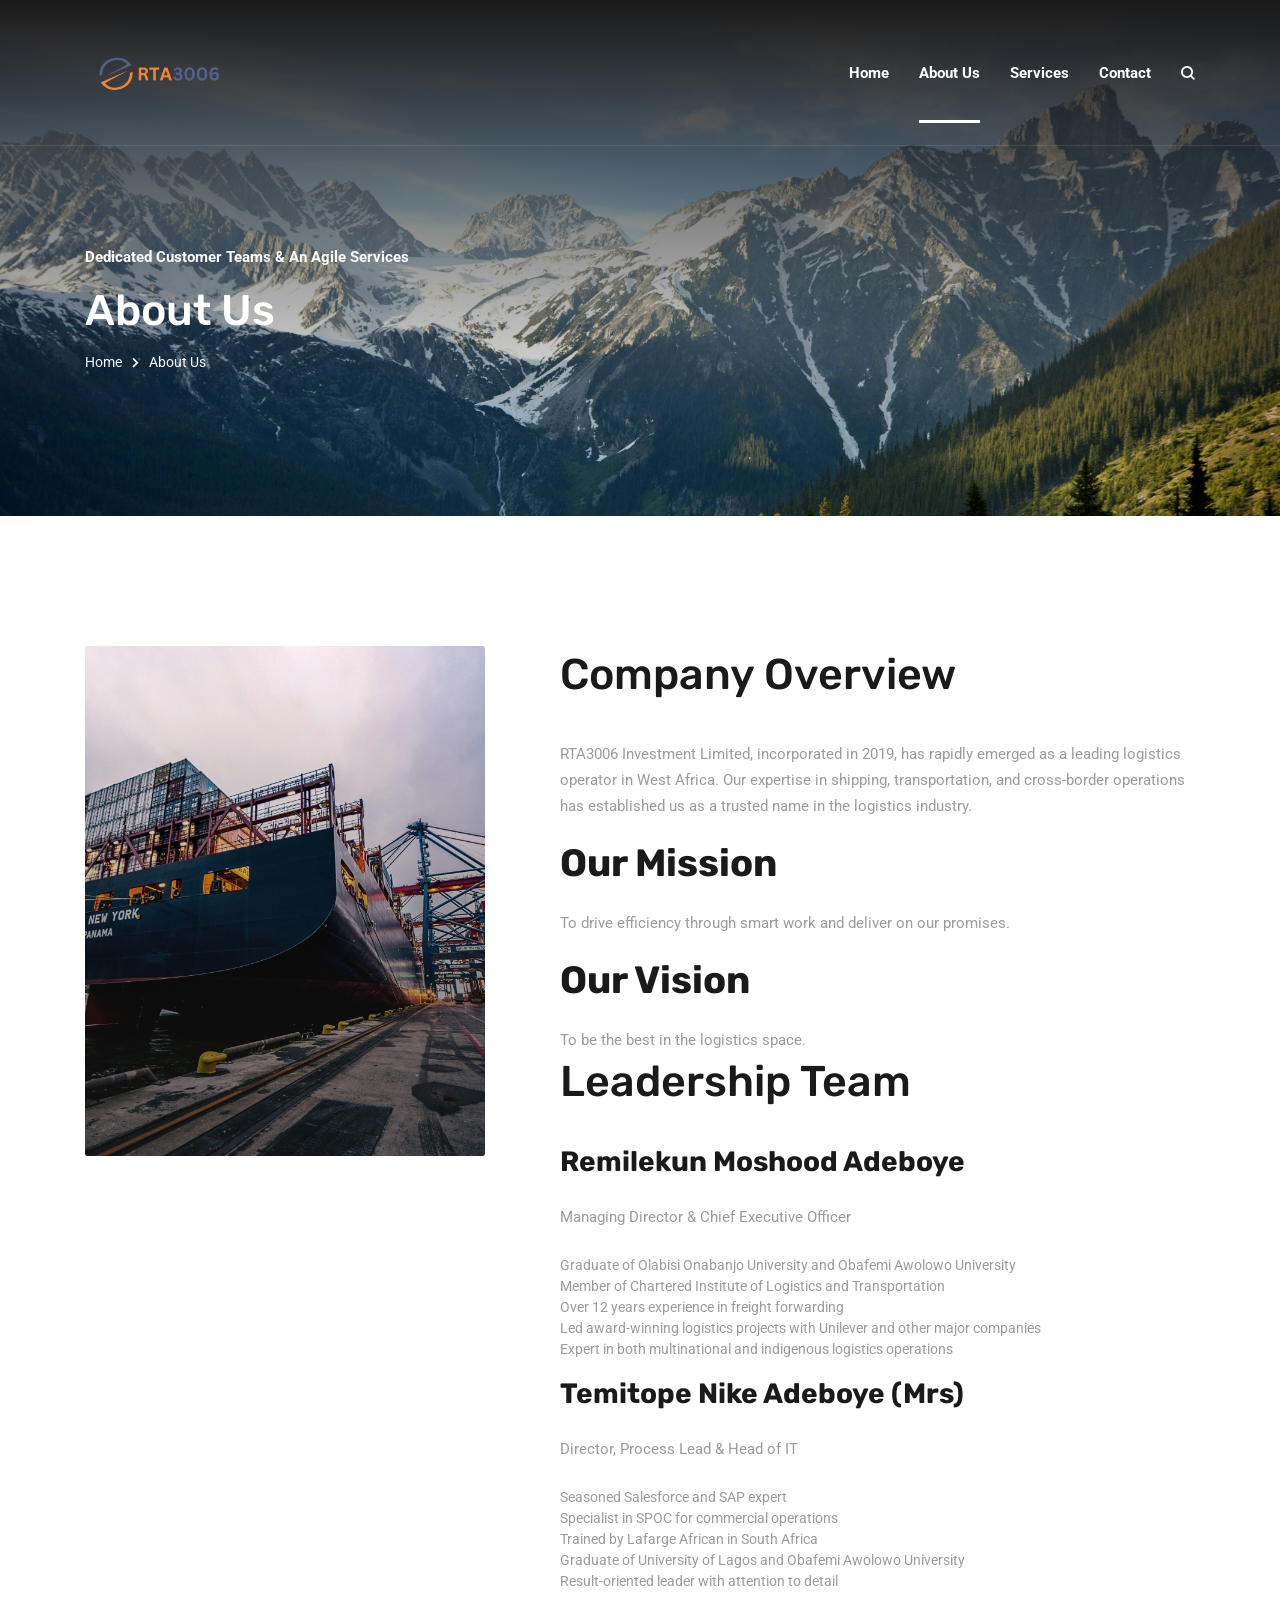
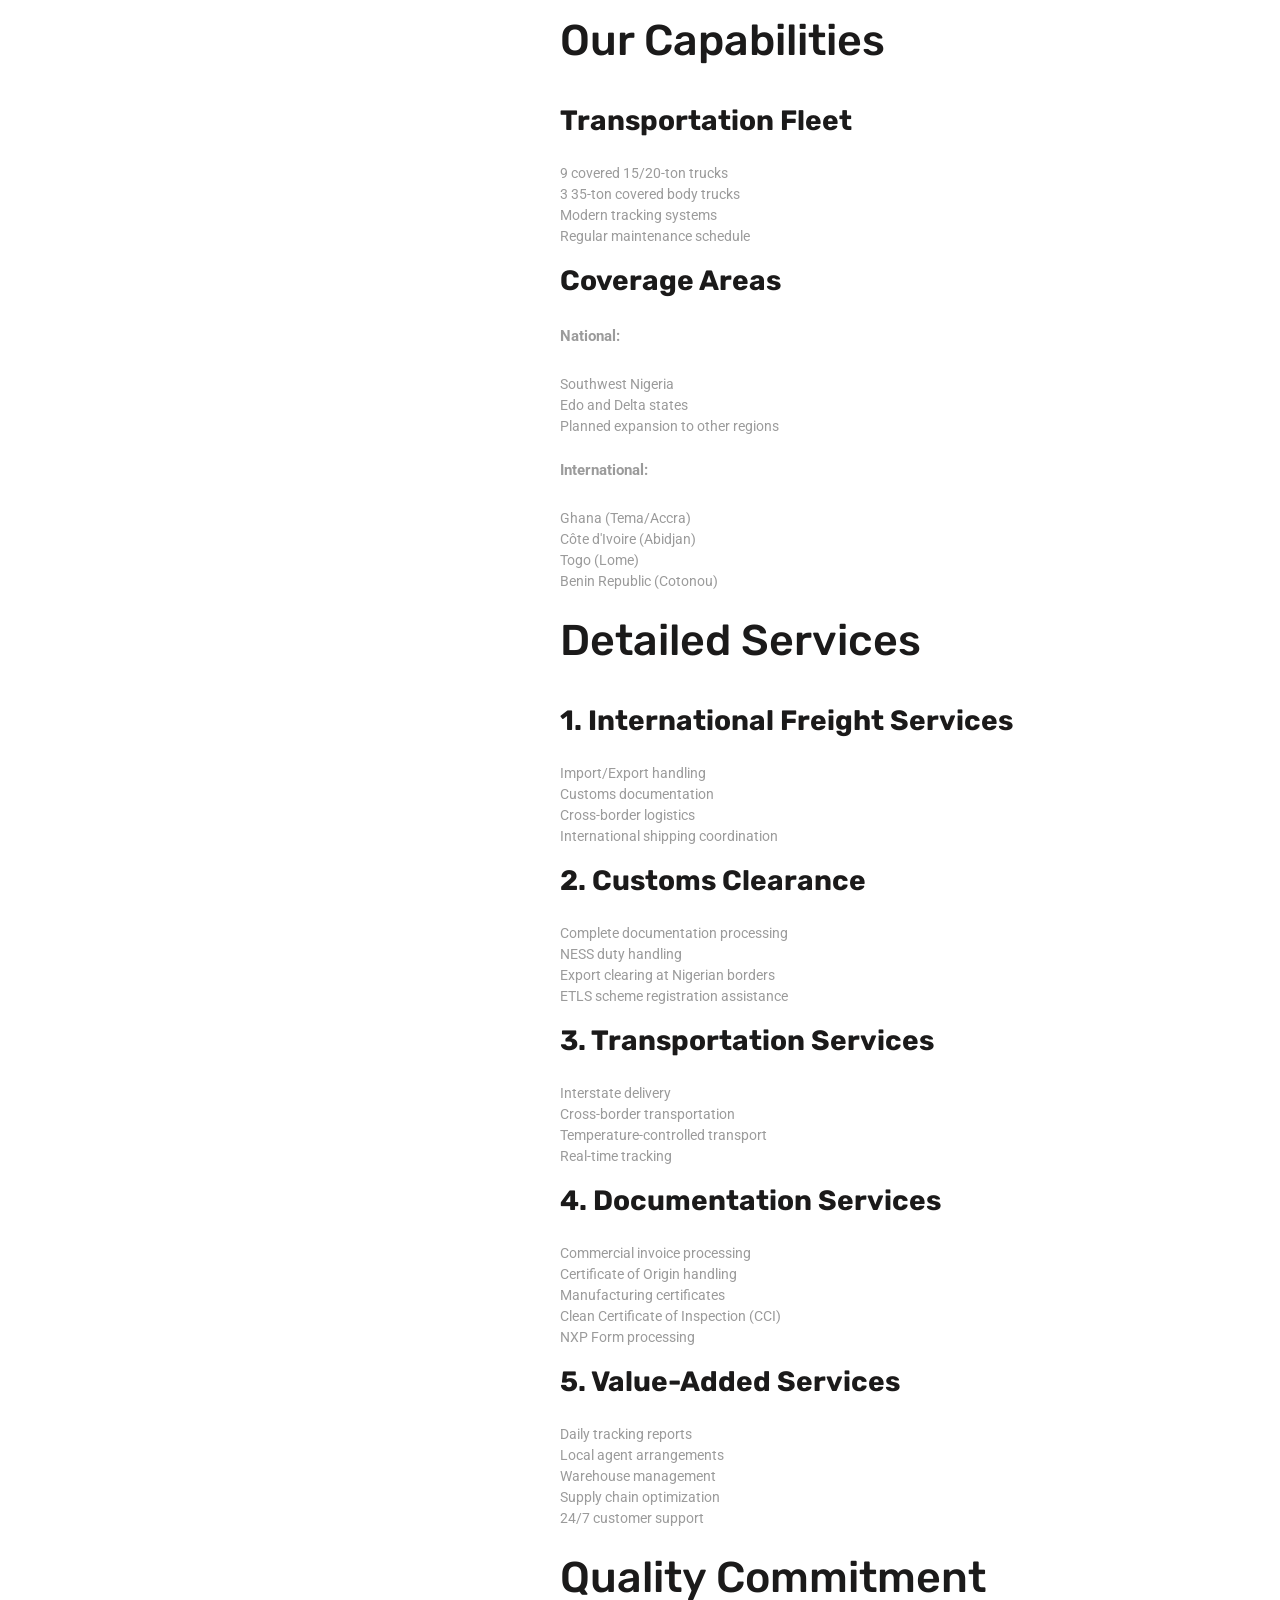
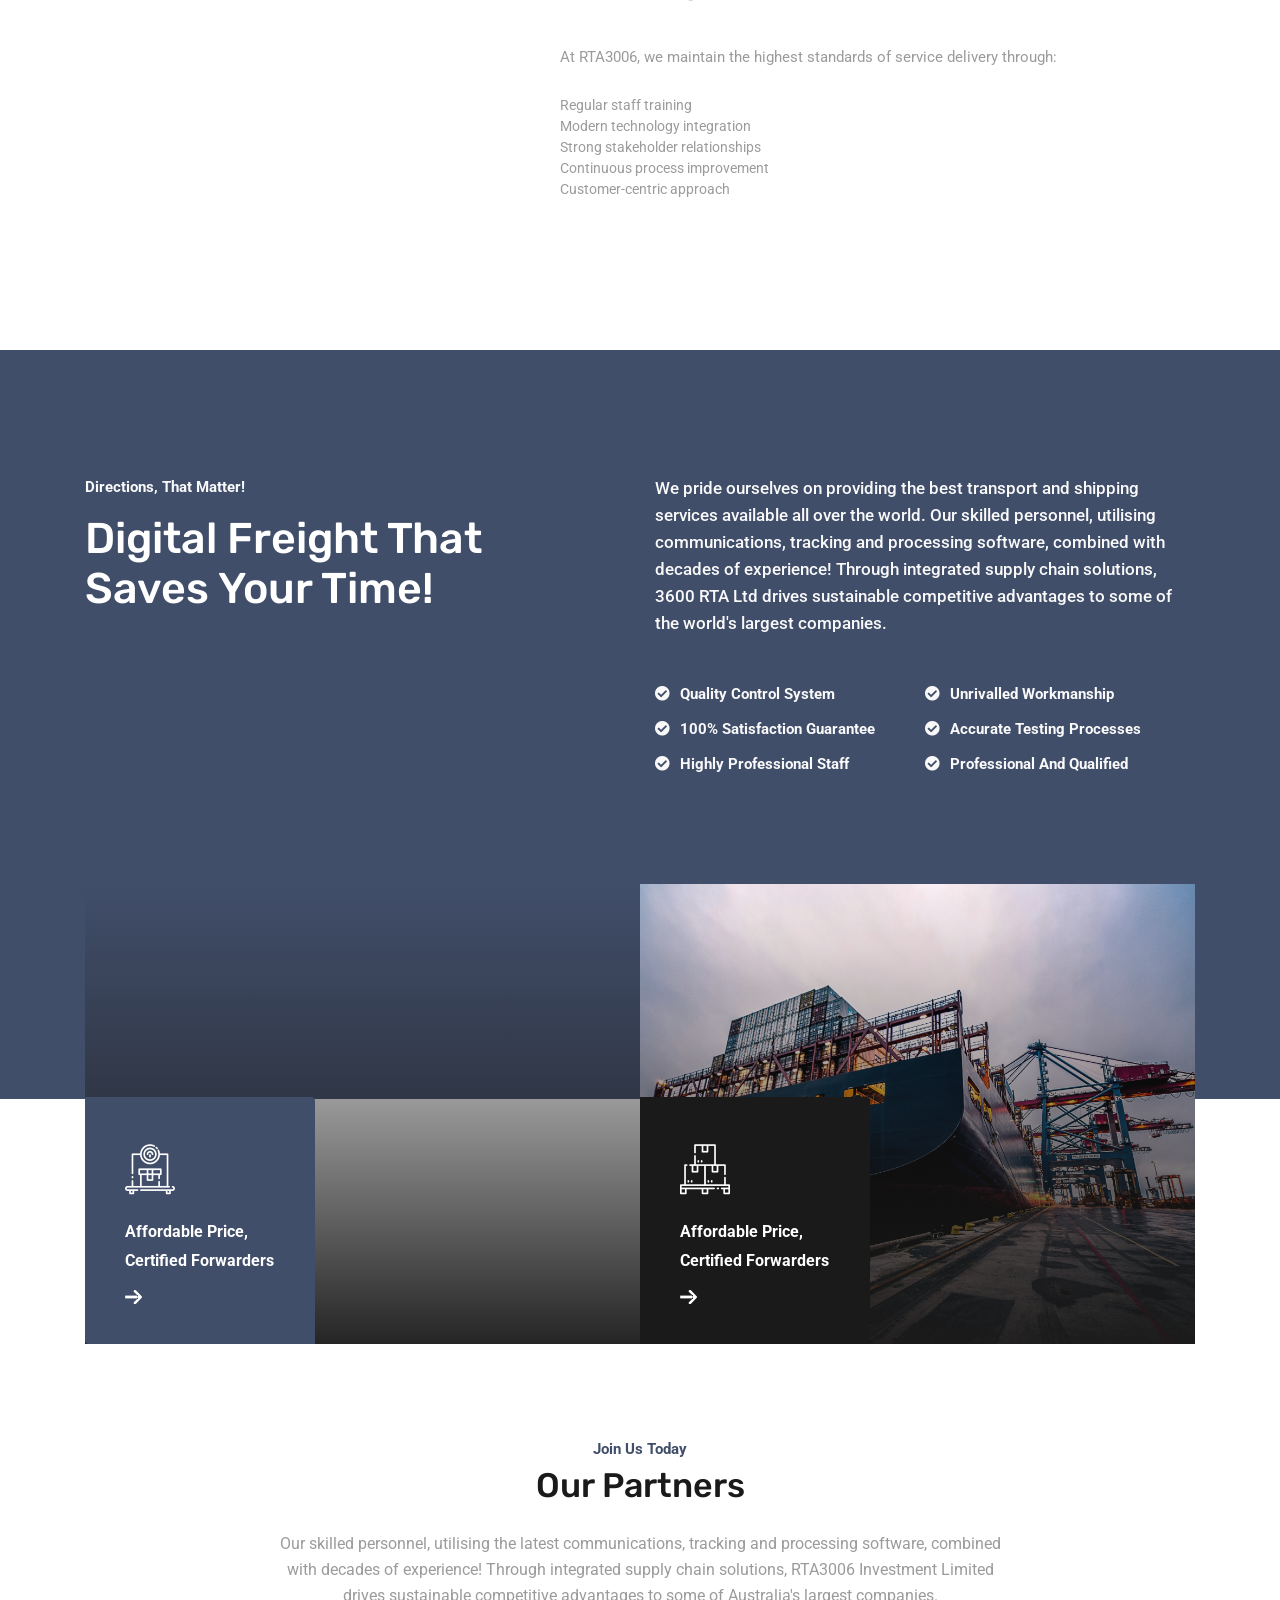
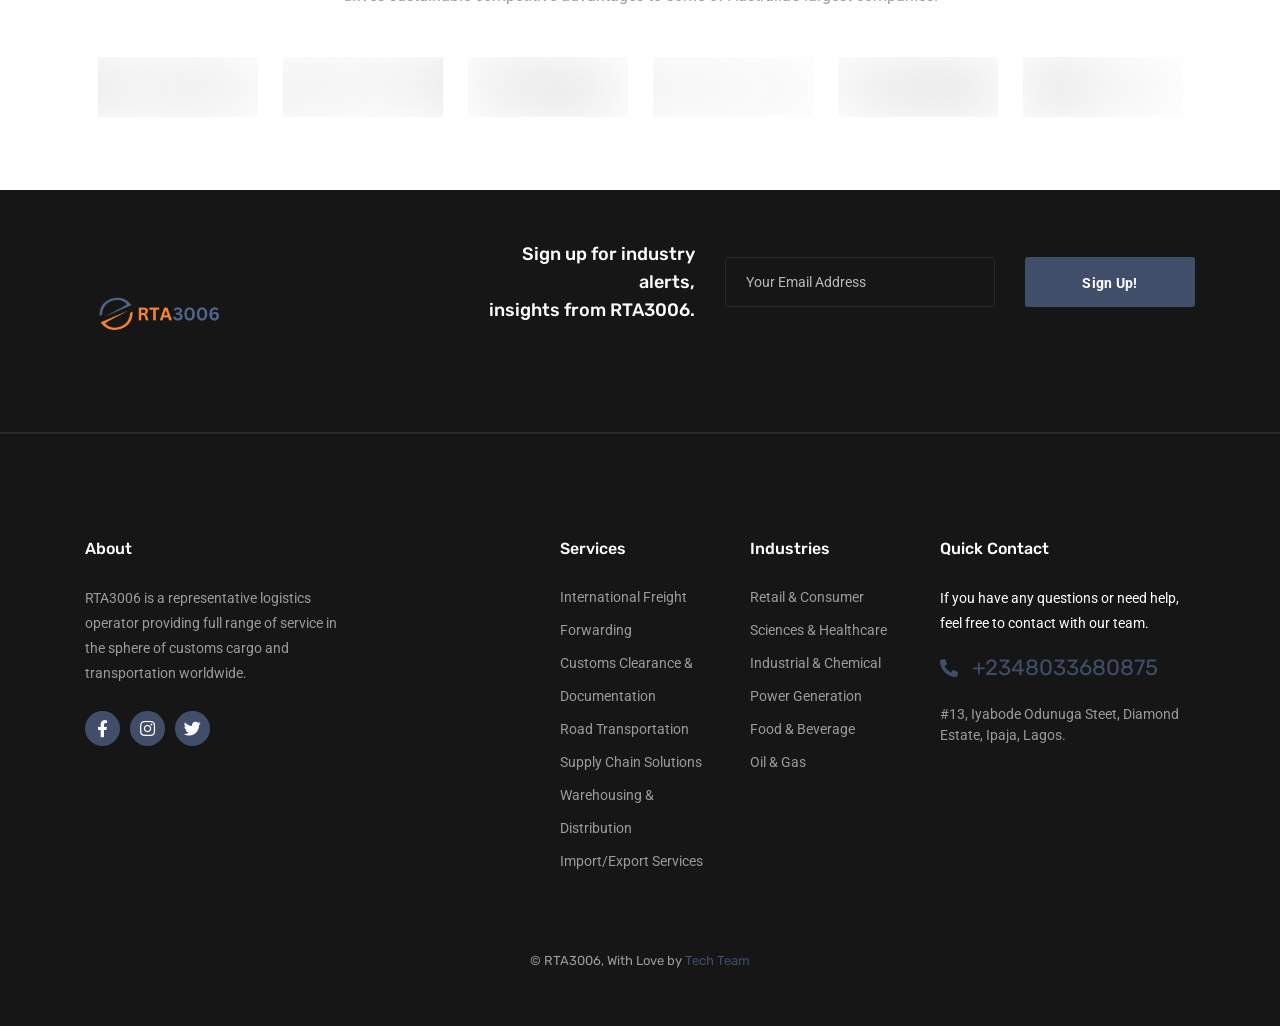
==== about.html @ c0e5654b "RTA3600" ====
<!DOCTYPE html>
<html dir="ltr" lang="en-US">
  <head>
    <meta charset="utf-8"/>
    <meta http-equiv="X-UA-Compatible" content="IE=edge"/>
    <meta name="author" content="RTA3006 Investment Limited"/>
    <meta name="viewport" content="width=device-width, initial-scale=1, maximum-scale=1"/>
    <meta name="description" content="RTA3006 Investment Limited - Leading Logistics and Transport Solutions"/>
    <title>About Us - RTA3006 Investment Limited</title>
    <link href="assets/images/logo/Ll.png" rel="icon"/>
    <!--  Fonts ==
    -->
    <link rel="preconnect" href="https://fonts.gstatic.com"/>
    <link href="https://fonts.googleapis.com/css2?family=Roboto:ital,wght@0,400;0,700;1,400;1,700&amp;family=Rubik:ital,wght@0,400;0,500;0,700;1,400;1,500;1,700&amp;display=swap" rel="stylesheet"/>
    <!--  Stylesheets==
    -->
    <link href="assets/css/vendor.min.css" rel="stylesheet"/>
    <link href="assets/css/style.css" rel="stylesheet"/>
  </head>
  <body>
    <div class="preloader">
      <div class="loader-spinner">
        <div>
          <div></div>
          <div></div>
          <div></div>
          <div></div>
          <div></div>
          <div></div>
          <div></div>
          <div></div>
        </div>
      </div>
    </div>
    <!-- Document Wrapper-->
    <div class="wrapper clearfix" id="wrapperParallax">
      <!-- Start .header-1-->
      <header class="header header-1 header-transparent" id="navbar-spy">
        <nav class="navbar navbar-expand-lg  navbar-bordered navbar-sticky" id="primary-menu">
          <div class="container"><a class="navbar-brand" href="index.html"><img class="logo logo-light" src="assets/images/logo/RTA (1).png" alt="RTA3006 Logo"/><img class="logo logo-dark" src="assets/images/logo/RTA (1).png" alt="RTA3006 Logo"/></a>
            <button class="navbar-toggler collapsed" type="button" data-toggle="collapse" data-target="#navbarContent" aria-controls="navbarContent" aria-expanded="false" aria-label="Toggle navigation"><span class="navbar-toggler-icon"></span></button>
            <!--  Collect the nav links, forms, and other content for toggling  -->
            <div class="collapse navbar-collapse" id="navbarContent">
              <ul class="navbar-nav ml-auto">
                <li class="nav-item"><a href="index.html"><span>Home</span></a></li>
                <li class="nav-item active"><a href="about.html"><span>About Us</span></a></li>
                <li class="nav-item"><a href="services.html"><span>Services</span></a></li>
                <li class="nav-item"><a href="contact.html"><span>Contact</span></a></li>
              </ul>
              <div class="module-container">
                <!--  Start Module Search  -->
                <div class="module module-search float-left">
                  <div class="module-icon search-icon"><i class="icon-search"></i><span class="title">search</span></div>
                  <div class="module-content module-fullscreen module-search-box">
                    <div class="pos-vertical-center">
                      <div class="container">
                        <div class="row">
                          <div class="col-sm-12 col-md-12 col-lg-8 offset-lg-2">
                            <form class="form-search">
                              <input class="form-control" type="text" placeholder="type words then enter"/>
                              <button></button>
                            </form>
                            <!-- End .form-search -->
                          </div>
                          <!-- End .col-lg-8 -->
                        </div>
                        <!--  End .row-->
                      </div>
                      <!--  End .container-->
                    </div><a class="module-cancel" href="javascript:void(0)"><i class="fas fa-times"></i></a>
                  </div>
                </div>
                <!--  End .module-search-->
                <!-- Start .module-contact-->
               
                <!-- Start .module-language-->
                <!-- <div class="module module-language">
                  <div class="selected"><span>en </span><i class="fas fa-chevron-down"></i></div>
                  <div class="lang-list">
                    <ul> 
                      <li> <a href="javascript:void(0)">english</a></li>
                      <li> <a href="javascript:void(0)">arabic</a></li>
                    </ul>
                  </div>
                </div>
              </div> -->
              <!-- End .module-container -->
            </div>
            <!--  End .navbar-collapse  -->
          </div>
          <!-- End .container-->
        </nav>
      </header>
      <!-- Start #page-title-->
      <section class="page-title page-title-4 bg-overlay bg-overlay-dark bg-parallax" id="page-title">
        <div class="bg-section"><img src="assets/images/cta/pexels-500photos-com-15338-93398.jpg" alt="Background"/></div>
        <div class="container">
          <div class="row">
            <div class="col-12 col-lg-6">
              <div class="title text-lg-left"> 
                <div class="title-sub-heading">
                  <p>Dedicated Customer Teams &amp; An Agile Services</p>
                </div>
                <div class="title-heading">
                  <h1>About Us</h1>
                </div>
                <div class="clearfix"></div>
                <ol class="breadcrumb justify-content-lg-start">
                  <li class="breadcrumb-item"><a href="index.html">Home</a></li>
                  <li class="breadcrumb-item active" aria-current="page">About Us</li>
                </ol>
              </div>
              <!-- End .title -->
            </div>
            <!-- End .col-lg-8 -->
          </div>
          <!-- End .row-->
        </div>
        <!-- End .container-->
      </section>
      <!-- End #page-title-->
      <!--
      ============================
      About #4 Section
      ============================
      -->
      <section class="about about-4" id="about-4">
        <div class="container">
          <div class="row">
            <div class="col-12 col-lg-5">
              <div class="about-img about-img-left">
                <div class="about-img-warp bg-overlay">
                  <div class="bg-section"><img class="img-fluid" src="assets/images/cta/pexels-albinberlin-906982.jpg" alt="about Image"/></div>
                </div>
              </div>
            </div>
            <div class="col-12 col-lg-7">
              <div class="heading heading-3">
                <h2 class="heading-title">Company Overview</h2>
              </div>
              <div class="about-block">
                <div class="row">
                  <div class="col-12 col-lg-12">
                    <div class="block-left">
                      <p>RTA3006 Investment Limited, incorporated in 2019, has rapidly emerged as a leading logistics operator in West Africa. Our expertise in shipping, transportation, and cross-border operations has established us as a trusted name in the logistics industry.</p>
                      <h3>Our Mission</h3>
                      <p>To drive efficiency through smart work and deliver on our promises.</p>
                      <h3>Our Vision</h3>
                      <p>To be the best in the logistics space.</p>
                    </div>
                  </div>
                </div>
              </div>
              <div class="heading heading-3">
                <h2 class="heading-title">Leadership Team</h2>
              </div>
              <div class="about-block">
                <div class="row">
                  <div class="col-12 col-lg-12">
                    <div class="block-left">
                      <h4>Remilekun Moshood Adeboye</h4>
                      <p>Managing Director & Chief Executive Officer</p>
                      <ul>
                        <li>Graduate of Olabisi Onabanjo University and Obafemi Awolowo University</li>
                        <li>Member of Chartered Institute of Logistics and Transportation</li>
                        <li>Over 12 years experience in freight forwarding</li>
                        <li>Led award-winning logistics projects with Unilever and other major companies</li>
                        <li>Expert in both multinational and indigenous logistics operations</li>
                      </ul>
                      <h4>Temitope Nike Adeboye (Mrs)</h4>
                      <p>Director, Process Lead & Head of IT</p>
                      <ul>
                        <li>Seasoned Salesforce and SAP expert</li>
                        <li>Specialist in SPOC for commercial operations</li>
                        <li>Trained by Lafarge African in South Africa</li>
                        <li>Graduate of University of Lagos and Obafemi Awolowo University</li>
                        <li>Result-oriented leader with attention to detail</li>
                      </ul>
                    </div>
                  </div>
                </div>
              </div>
              <div class="heading heading-3">
                <h2 class="heading-title">Our Capabilities</h2>
              </div>
              <div class="about-block">
                <div class="row">
                  <div class="col-12 col-lg-12">
                    <div class="block-left">
                      <h4>Transportation Fleet</h4>
                      <ul>
                        <li>9 covered 15/20-ton trucks</li>
                        <li>3 35-ton covered body trucks</li>
                        <li>Modern tracking systems</li>
                        <li>Regular maintenance schedule</li>
                      </ul>
                      <h4>Coverage Areas</h4>
                      <p><strong>National:</strong></p>
                      <ul>
                        <li>Southwest Nigeria</li>
                        <li>Edo and Delta states</li>
                        <li>Planned expansion to other regions</li>
                      </ul>
                      <p><strong>International:</strong></p>
                      <ul>
                        <li>Ghana (Tema/Accra)</li>
                        <li>Côte d'Ivoire (Abidjan)</li>
                        <li>Togo (Lome)</li>
                        <li>Benin Republic (Cotonou)</li>
                      </ul>
                    </div>
                  </div>
                </div>
              </div>
              <div class="heading heading-3">
                <h2 class="heading-title">Detailed Services</h2>
              </div>
              <div class="about-block">
                <div class="row">
                  <div class="col-12 col-lg-12">
                    <div class="block-left">
                      <h4>1. International Freight Services</h4>
                      <ul>
                        <li>Import/Export handling</li>
                        <li>Customs documentation</li>
                        <li>Cross-border logistics</li>
                        <li>International shipping coordination</li>
                      </ul>
                      <h4>2. Customs Clearance</h4>
                      <ul>
                        <li>Complete documentation processing</li>
                        <li>NESS duty handling</li>
                        <li>Export clearing at Nigerian borders</li>
                        <li>ETLS scheme registration assistance</li>
                      </ul>
                      <h4>3. Transportation Services</h4>
                      <ul>
                        <li>Interstate delivery</li>
                        <li>Cross-border transportation</li>
                        <li>Temperature-controlled transport</li>
                        <li>Real-time tracking</li>
                      </ul>
                      <h4>4. Documentation Services</h4>
                      <ul>
                        <li>Commercial invoice processing</li>
                        <li>Certificate of Origin handling</li>
                        <li>Manufacturing certificates</li>
                        <li>Clean Certificate of Inspection (CCI)</li>
                        <li>NXP Form processing</li>
                      </ul>
                      <h4>5. Value-Added Services</h4>
                      <ul>
                        <li>Daily tracking reports</li>
                        <li>Local agent arrangements</li>
                        <li>Warehouse management</li>
                        <li>Supply chain optimization</li>
                        <li>24/7 customer support</li>
                      </ul>
                    </div>
                  </div>
                </div>
              </div>
              <div class="heading heading-3">
                <h2 class="heading-title">Quality Commitment</h2>
              </div>
              <div class="about-block">
                <div class="row">
                  <div class="col-12 col-lg-12">
                    <div class="block-left">
                      <p>At RTA3006, we maintain the highest standards of service delivery through:</p>
                      <ul>
                        <li>Regular staff training</li>
                        <li>Modern technology integration</li>
                        <li>Strong stakeholder relationships</li>
                        <li>Continuous process improvement</li>
                        <li>Customer-centric approach</li>
                      </ul>
                    </div>
                  </div>
                </div>
              </div>
            </div>
          </div>
        </div>
      </section>
      <!--
      ============================
      CTA #3 Section
      ============================
      -->
      <section class="cta cta-3 bg-theme" id="cta-3">
        <div class="container">
          <div class="row">
            <div class="col-12 col-lg-5">
              <div class="heading heading-2 heading-light">
                <p class="heading-subtitle">Directions, That Matter!</p>
                <h2 class="heading-title">Digital Freight That Saves Your Time!</h2>
              </div>
            </div>
            <!--End .col-lg-5-->
            <div class="col-12 col-lg-6 offset-lg-1">
              <div class="prief-set">
                <p>We pride ourselves on providing the best transport and shipping services available all over the world. Our skilled personnel, utilising communications, tracking and processing software, combined with decades of experience! Through integrated supply chain solutions, 3600 RTA Ltd drives sustainable competitive advantages to some of the world's largest companies.</p>
                <ul class="advantages-list">
                  <li><i class="fas fa-check-circle"></i> Quality Control System</li>
                  <li><i class="fas fa-check-circle"></i> Unrivalled workmanship</li>
                  <li><i class="fas fa-check-circle"></i> 100% Satisfaction Guarantee</li>
                  <li><i class="fas fa-check-circle"></i> Accurate Testing Processes</li>
                  <li><i class="fas fa-check-circle"></i> Highly Professional Staff</li>
                  <li><i class="fas fa-check-circle"></i> Professional and Qualified</li>
                </ul>
              </div>
            </div>
            <!--End .col-lg-6-->
          </div>
          <!-- End .row-->
          <div class="action-panels"> 
            <div class="row no-gutters">
              <div class="col-12 col-lg-6"> 
                <div class="action-panel"> 
                  <div class="action-panel-img">
                    <div class="bg-section"><img src="https://res.cloudinary.com/dtqzcsq0i/image/upload/v1734611397/pexels-elevate-1267324_cbor5r.jpg" alt="image"/></div>
                  </div>
                  <div class="action-panel-content">
                    <div class="panel-icon"><i class="flaticon-015-scale"></i></div>
                    <div class="panel-heading"> 
                      <h3>Affordable Price, Certified Forwarders</h3>
                    </div><a href="javascript:void(0)"><i class="icon-arrow-right"></i></a>
                  </div>
                </div>
              </div>
              <div class="col-12 col-lg-6"> 
                <div class="action-panel"> 
                  <div class="action-panel-img">
                    <div class="bg-section"><img src="assets/images/cta/pexels-albinberlin-906982.jpg" alt="Image"/></div>
                  </div>
                  <div class="action-panel-content inverted">
                    <div class="panel-icon"><i class="flaticon-017-pallet"></i></div>
                    <div class="panel-heading"> 
                      <h3>Affordable Price, Certified Forwarders</h3>
                    </div><a href="javascript:void(0)"><i class="icon-arrow-right"></i></a>
                  </div>
                </div>
              </div>
            </div>
          </div>
          <!-- End .row-->
        </div>
        <!-- End .container-->
      </section>
      <!--
      ============================
      Cases & Clients #2 Section
      ============================
      -->
      <section class="cases-clients cases-clients-2 bg-parllax" id="cases-clients-2">
        
        <div class="clients clients-carousel clients-1 pt-0">
          <div class="container">
            <div class="row"> 
              <div class="col-12 col-lg-8 offset-lg-2">
                <div class="heading heading-5 text-center">
                  <p class="heading-subtitle">join us today</p>
                  <h2 class="heading-title">our partners</h2>
                  <p class="heading-desc">Our skilled personnel, utilising the latest communications, tracking and processing software, combined with decades of experience! Through integrated supply chain solutions, RTA3006 Investment Limited drives sustainable competitive advantages to some of Australia's largest companies.</p>
                </div>
              </div>
            </div>
            <div class="row">
              <div class="col-12">
                <div class="carousel owl-carousel" data-slide="6" data-slide-rs="2" data-autoplay="true" data-nav="false" data-dots="false" data-space="0" data-loop="true" data-speed="3000">
                  <div class="client"><img src="assets/images/clients/1.png" alt="client"/></div>
                  <div class="client"><img src="assets/images/clients/2.png" alt="client"/></div>
                  <div class="client"><img src="assets/images/clients/3.png" alt="client"/></div>
                  <div class="client"><img src="assets/images/clients/4.png" alt="client"/></div>
                  <div class="client"><img src="assets/images/clients/5.png" alt="client"/></div>
                  <div class="client"><img src="assets/images/clients/6.png" alt="client"/></div>
                </div>
              </div>
            </div>
            <!-- End .row-->
          </div>
          <!-- End .container-->
        </div>
      </section>
      <!--
      ============================
      CTA #5 Section
      ============================
      -->
      
      <footer class="footer footer-1">
        <div class="footer-top"> 
          <div class="container"> 
            <div class="row"> 
              <div class="col-12 col-lg-3 col-xl-4">
                <div class="footer-logo"><img class="footer-logo" src="assets/images/logo/RTA (1).png" alt="logo"/></div>
              </div>
              <div class="col-12 col-lg-9 col-xl-8">
                <div class="widget-newsletter">
                  <div class="widget-content">
                    <p>Sign up for industry alerts,<br/>insights from RTA3006.</p>
                    <form class="form-newsletter mailchimp">
                      <input class="form-control" type="email" name="email" placeholder="Your Email Address"/>
                      <input class="btn btn--primary" type="submit" value="sign up!"/>
                      <div class="subscribe-alert"></div>
                    </form>
                  </div>
                </div>
              </div>
            </div>
          </div>
        </div>
        <div class="footer-center">
          <div class="container">
            <div class="row">
              <div class="col-sm-6 col-md-6 col-lg-3 footer-widget widget-about">
                <div class="footer-widget-title">
                  <h5>about</h5>
                </div>
                <div class="widget-content">
                  <p>RTA3006 is a representative logistics operator providing full range of service in the sphere of customs cargo and transportation worldwide.</p>
                  <!-- Start .module-social-->
                  <div class="module module-social"><a class="share-facebook" href="javascript:void(0)"><i class="fab fa-facebook-f"> </i></a><a class="share-instagram" href="javascript:void(0)"><i class="fab fa-instagram"></i></a><a class="share-twitter" href="javascript:void(0)"><i class="fab fa-twitter"></i></a></div>
                  <!-- End .module-social-->
                </div>
              </div>
              <!--  End .col-lg-4 -->
              <div class="col-sm-6 col-md-6 col-lg-2 offset-lg-2 footer-widget widget-links">
                <div class="footer-widget-title">
                  <h5>services</h5>
                </div>
                <div class="widget-content">
                  <ul>
                    <li><a href="javascript:void(0)">International Freight Forwarding</a></li>
                    <li><a href="javascript:void(0)">Customs Clearance & Documentation</a></li>
                    <li><a href="javascript:void(0)">Road Transportation</a></li>
                    <li><a href="javascript:void(0)">Supply Chain Solutions</a></li>
                    <li><a href="javascript:void(0)">Warehousing & Distribution</a></li>
                    <li><a href="javascript:void(0)">Import/Export Services</a></li>
                  </ul>
                </div>
              </div>
              <!--  End .col-lg-2-->
              <div class="col-sm-6 col-md-6 col-lg-2 footer-widget widget-links">
                <div class="footer-widget-title">
                  <h5>industries</h5>
                </div>
                <div class="widget-content">
                  <ul>
                    <li><a href="javascript:void(0)">retail & consumer</a></li>
                    <li><a href="javascript:void(0)">sciences & healthcare</a></li>
                    <li><a href="javascript:void(0)">industrial & chemical</a></li>
                    <li><a href="javascript:void(0)">power generation</a></li>
                    <li><a href="javascript:void(0)">food & beverage</a></li>
                    <li><a href="javascript:void(0)">oil & gas</a></li>
                  </ul>
                </div>
              </div>
              <!--  End .col-lg-2-->
              <div class="col-sm-6 col-md-6 col-lg-3 footer-widget widget-contact">
                <div class="footer-widget-title">
                  <h5>quick contact</h5>
                </div>
                <div class="widget-content">
                  <p>If you have any questions or need help, feel free to contact with our team.</p>
                  <ul> 
                    <li class="phone"><a href="tel:+02348033680875"><i class="fas fa-phone-alt"></i> +2348033680875</a></li>
                    <li class="address"><a href="javascript:void(0)">#13, Iyabode Odunuga Steet, Diamond Estate, Ipaja, Lagos.</a></li>
                  </ul>
                </div>
              </div>
              <!--  End .col-lg-2-->
            </div>
            <div class="clearfix"></div>
          </div>
          <!--  End .container-->
        </div>
        <!--  End .footer-center-->
        <div class="footer-bottom">
          <div class="row">
            <div class="col-md-12 col-md-12 text--center footer-copyright">
              <div class="copyright"><span>&copy; RTA3006, With Love by</span><a href="RTA3006.com"> Tech Team</a></div>
            </div>
          </div>
          <!--  End .row-->
        </div>
        <!--  End .footer-bottom-->
      </footer>
      <div class="backtop" id="back-to-top"><i class="fas fa-chevron-up"></i></div>
    </div>
    <!--  Footer Scripts==
    -->
    <script src="assets/js/vendor/jquery-3.4.1.min.js"></script>
    <script src="assets/js/vendor.min.js"></script>
    <script src="assets/js/functions.js"></script>
  </body>
</html>
---- assets/css/style.css ----
/*-----------------------------------------------------------------------------------

	Theme Name: Equita
	Theme URI: http://themeforest.net/user/zytheme
	Description: Equita is a pixel perfect logistics cargo html5 tempalte  based on designed with great attention to details, flexibility and performance. It is ultra professional, smooth and sleek, with a clean modern layout.
	Author: zytheme
	Author URI: http://themeforest.net/user/zytheme
	Version: 1.0

-----------------------------------------------------------------------------------*/
/*!
// Contents
// ------------------------------------------------>

	1.  Global Styles
	2.  Typography
	3.	Color
	4.	Align
	5.	Grid
	6.	Blockquotes
	7.	Background
	8.	Breadcrumbs
	9.	Buttons
	10. Forms
	11. Icons
	12. List
	13. Tabs
	14. Accordions
	15. Pagination
	16. Alert
	17. Backtop
	18. Misc
	19. Header
	20. Menu
	21. Module
	22. Topbar
	23. Page Title
	24. Carousel
	25. Hero
	26. Blog
	27. Work
	28. Cases
	29. Sidebar
	30. About
	31. Awards
	32. Careers
	33. Topbar
	34. Page Title
	35. Carousel
	36. Heading
	37. Hero
	38. Blog
	39. Work
	40. Cases
	41. Sidebar
	42. About
	43. Awards
	44. Careers
	45. Features
	46. Team
	47. Contact
	48. Clients
	49. Testimonial
	50. Video
	51. Counters
	52. Action
	53. 404
	54. Services
	55. Footer


/*
WARNING! DO NOT EDIT THIS FILE!

To make it easy to update your theme, you should not edit the styles in this file. Instead use 
the custom.css file to add your styles. You can copy a style from this file and paste it in 
custom.css and it will override the style in this file. You have been warned! :)
*/
/*------------------------------------*\
		#RESET
\*------------------------------------*/
*,
h1,
h2,
h3,
h4,
h5,
h6,
p,
ul,
a,
dl,
dt,
dd,
ol,
ul,
li {
	list-style: none;
	margin    : 0;
	padding   : 0;
}

*,
:active,
:focus {
	outline: none !important;
}

ul,
ol {
	list-style: none;
}

textarea {
	resize: none;
}

::-moz-selection {
	text-shadow: none;
}

::selection {
	text-shadow: none;
}

::-moz-selection {
	text-shadow: none;
}

::-webkit-selection {
	text-shadow: none;
}

.form-control {
	-webkit-box-shadow: none;
	box-shadow        : none;
}

button {
	background-color  : transparent;
	-webkit-box-shadow: none;
	box-shadow        : none;
	border            : none;
	outline           : none;
	padding           : 0;
}

textarea {
	resize: none;
}

/*------------------------------------*\
		#GLOBAL STYLES
\*------------------------------------*/
body,
html {
	overflow-x: hidden;
}

body {
	background-color: #ffffff;
	font-family     : "Roboto", sans-serif;
	font-size       : 14px;
	font-weight     : 400;
	color           : #9b9b9b;
	margin          : 0;
}

.wrapper {
	background-color: #ffffff;
}

.wrapper.sidearea-active .sidearea-overlay::before {
	visibility: visible;
	opacity   : 1;
	right     : 0;
}

::-moz-selection {
	background-color: #414E6A;
	color           : #ffffff;
	text-shadow     : none;
}

::selection {
	background-color: #414E6A;
	color           : #ffffff;
	text-shadow     : none;
}

a {
	color             : #414E6A;
	-webkit-transition: all 300ms ease-in-out;
	-o-transition     : all 300ms ease-in-out;
	transition        : all 300ms ease-in-out;
}

a:hover {
	color          : #b01705;
	text-decoration: none;
}

textarea {
	resize: none;
}

.fullscreen {
	height: 100vh !important;
}

section {
	background-color: #ffffff;
	padding         : 130px 0;
	overflow        : hidden;
}

@media only screen and (max-width: 767px) {
	section {
		padding: 70px 0;
	}
}

hr {
	background-color: #eaeaea;
	border-color    : #eaeaea;
	margin          : 0;
}

/* Medium Devices, Desktops */
@media only screen and (max-width: 992px) {
	.fullscreen {
		height: auto !important;
	}
}

/*------------------------------------*\
		#TYPOGRAPHY
\*------------------------------------*/
/* Heading Text */
.h1,
.h2,
.h3,
.h4,
.h5,
.h6,
h1,
h2,
h3,
h4,
h5,
h6 {
	color      : #1b1a1a;
	font-family: "Rubik", sans-serif;
	font-weight: 700;
	margin     : 0 0 28px;
	line-height: 1;
}

.h1,
h1 {
	font-size: 52px;
}

.h2,
h2 {
	font-size: 42px;
}

.h3,
h3 {
	font-size: 38px;
}

.h4,
h4 {
	font-size: 28px;
}

.h5,
h5 {
	font-size: 24px;
}

.h6,
h6 {
	font-size: 18px;
}

p {
	font-family: "Roboto", sans-serif;
	color      : #9b9b9b;
	font-size  : 16px;
	font-weight: 400;
	line-height: 28px;
}

.lead {
	font-size  : 16px;
	line-height: 1.8;
}

/* Aligning Text */
.text--left {
	text-align: left !important;
}

.text--right {
	text-align: right !important;
}

.text--center {
	text-align: center !important;
}

.text--just {
	text-align: justify !important;
}

.align--top {
	vertical-align: top;
}

.align--bottom {
	vertical-align: bottom;
}

.align--middle {
	vertical-align: middle;
}

.align--baseline {
	vertical-align: baseline;
}

/* Weight Text */
.bold {
	font-weight: bold !important;
}

.regular {
	font-weight: normal !important;
}

.medium {
	font-weight: 500 !important;
}

.italic {
	font-style: normal;
}

.break-word {
	word-wrap: break-word;
}

.no-wrap {
	white-space: nowrap;
}

/* Text Color */
.text-white {
	color: #ffffff !important;
}

.text-gray {
	color: #f9f9f9 !important;
}

.text-black {
	color: #1b1a1a;
}

.text-theme {
	color: #414E6A !important;
}

.text--capitalize {
	text-transform: capitalize !important;
}

.text--uppercase {
	text-transform: uppercase !important;
}

.font-heading {
	font-family: "Rubik", sans-serif;
}

.font-heading {
	font-family: "Rubik", sans-serif;
}

.font-18 {
	font-size: 24px;
}

.font-16 {
	font-size: 16px;
}

.font-20 {
	font-size: 20px;
}

.font-40 {
	font-size: 40px;
}

/* Custom, iPhone Retina */
@media only screen and (min-width: 320px) and (max-width: 767px) {
	text-center-xs {
		text-align: center !important;
	}
}

/* Small Devices, Tablets */
@media only screen and (min-width: 768px) and (max-width: 991px) {
	text-center-sm {
		text-align: center !important;
	}
}

.higlighted-style1 {
	background-color: #414E6A;
	color           : #ffffff;
	padding         : 5px 0;
}

.higlighted-style2 {
	background-color: #1b1a1a;
	color           : #ffffff;
	padding         : 5px 0;
}

.higlighted-style3 {
	background-color: #f9f9f9;
	color           : #414E6A;
	padding         : 5px 0;
}

/*------------------------------------*\
		#COLORS
\*------------------------------------*/
.color-heading {
	color: #1b1a1a !important;
}

.color-theme {
	color: #414E6A !important;
}

.color-white {
	color: #ffffff !important;
}

.color-gray {
	color: #f9f9f9 !important;
}

/*------------------------------------*\
		#Align
\*------------------------------------*/
address,
blockquote,
dd,
dl,
fieldset,
form,
ol,
p,
pre,
table,
ul {
	margin-bottom: 20px;
}

/* All margin */
.m-0 {
	margin: 0 !important;
}

.m-xs {
	margin: 10px;
}

.m-sm {
	margin: 20px;
}

.m-md {
	margin: 40px;
}

.m-lg {
	margin: 80px;
}

/* top margin */
.mt-0 {
	margin-top: 0;
}

.mt-xs {
	margin-top: 10px;
}

.mt-10 {
	margin-top: 10px !important;
}

.mt-15 {
	margin-top: 15px !important;
}

.mt-20 {
	margin-top: 20px !important;
}

.mt-30 {
	margin-top: 30px !important;
}

.mt-40 {
	margin-top: 40px !important;
}

.mt-50 {
	margin-top: 50px !important;
}

.mt-60 {
	margin-top: 60px;
}

.mt-70 {
	margin-top: 70px !important;
}

.mt-80 {
	margin-top: 80px !important;
}

.mt-90 {
	margin-top: 90px !important;
}

.mt-100 {
	margin-top: 100px !important;
}

.mt-150 {
	margin-top: 150px;
}

/* bottom margin */
.mb-0 {
	margin-bottom: 0 !important;
}

.mb-15 {
	margin-bottom: 15px;
}

.mb-10 {
	margin-bottom: 10px !important;
}

.mb-20 {
	margin-bottom: 20px !important;
}

.mb-25 {
	margin-bottom: 25px !important;
}

.mb-30 {
	margin-bottom: 30px !important;
}

.mb-40 {
	margin-bottom: 40px !important;
}

.mb-45 {
	margin-bottom: 45px !important;
}

.mb-50 {
	margin-bottom: 50px !important;
}

.mb-55 {
	margin-bottom: 50px !important;
}

.mb-40 {
	margin-bottom: 40px !important;
}

.mb-60 {
	margin-bottom: 60px !important;
}

.mb-70 {
	margin-bottom: 70px !important;
}

.mb-80 {
	margin-bottom: 80px !important;
}

.mb-90 {
	margin-bottom: 90px !important;
}

.mb-100 {
	margin-bottom: 100px !important;
}

.mb-120 {
	margin-bottom: 120px !important;
}

.mb-150 {
	margin-bottom: 150px !important;
}

/* right margin */
.mr-0 {
	margin-right: 0;
}

.mr-25 {
	margin-right: 25px !important;
}

.mr-30 {
	margin-right: 30px !important;
}

.mr-50 {
	margin-right: 50px;
}

.mr-60 {
	margin-right: 60px;
}

.mr-150 {
	margin-right: 150px;
}

/* left margin */
.ml-0 {
	margin-left: 0;
}

.ml-xs {
	margin-left: 10px;
}

.ml-sm {
	margin-left: 20px;
}

.ml-md {
	margin-left: 40px;
}

.ml-lg {
	margin-left: 80px;
}

.ml-30 {
	margin-left: 30px !important;
}

.ml-50 {
	margin-left: 50px;
}

.ml-60 {
	margin-left: 60px;
}

.ml-150 {
	margin-left: 150px;
}

/* All padding */
.p-0 {
	padding: 0 !important;
}

.p-xs {
	padding: 10px;
}

.p-sm {
	padding: 20px;
}

.p-md {
	padding: 40px;
}

.p-lg {
	padding: 80px;
}

/* top padding */
.pt-0 {
	padding-top: 0 !important;
}

.pt-30 {
	padding-top: 30px !important;
}

.pt-40 {
	padding-top: 40px !important;
}

.pt-50 {
	padding-top: 50px !important;
}

.pt-60 {
	padding-top: 60px !important;
}

.pt-70 {
	padding-top: 70px !important;
}

.pt-80 {
	padding-top: 80px !important;
}

.pt-90 {
	padding-top: 90px !important;
}

.pt-100 {
	padding-top: 100px !important;
}

.pt-130 {
	padding-top: 130px !important;
}

.pt-150 {
	padding-top: 150px !important;
}

.pt-180 {
	padding-top: 180px !important;
}

/* bottom padding */
.pb-0 {
	padding-bottom: 0 !important;
}

.pb-20 {
	padding-bottom: 20px !important;
}

.pb-30 {
	padding-bottom: 30px !important;
}

.pb-40 {
	padding-bottom: 40px !important;
}

.pb-50 {
	padding-bottom: 50px !important;
}

.pb-60 {
	padding-bottom: 60px !important;
}

.pb-70 {
	padding-bottom: 70px !important;
}

.pb-80 {
	padding-bottom: 80px !important;
}

.pb-85 {
	padding-bottom: 85px !important;
}

.pb-90 {
	padding-bottom: 90px !important;
}

.pb-100 {
	padding-bottom: 100px !important;
}

.pb-130 {
	padding-bottom: 130px !important;
}

.pb-150 {
	padding-bottom: 150px !important;
}

/* right padding */
.pr-0 {
	padding-right: 0;
}

.pr-xs {
	padding-right: 10px;
}

.pr-sm {
	padding-right: 20px;
}

.pr-md {
	padding-right: 40px;
}

.pr-lg {
	padding-right: 80px;
}

.pr-15 {
	padding-right: 15px !important;
}

.pr-30 {
	padding-right: 30px !important;
}

.pr-50 {
	padding-right: 50px;
}

.pr-60 {
	padding-right: 60px;
}

.pr-100 {
	padding-right: 100px !important;
}

.pr-150 {
	padding-right: 150px;
}

/* left padding */
.pl-0 {
	padding-left: 0;
}

.pl-30 {
	padding-left: 30px;
}

.pl-50 {
	padding-left: 50px;
}

.pl-60 {
	padding-left: 60px;
}

.pl-70 {
	padding-left: 70px;
}

.pl-100 {
	padding-left: 100px !important;
}

.pl-150 {
	padding-left: 150px;
}

/* Postions */
.fixed {
	position: fixed;
}

.relative {
	position: relative;
}

.absolute {
	position: absolute;
}

.static {
	position: static;
}

/* Zindex*/
.zindex-1 {
	z-index: 1;
}

.zindex-2 {
	z-index: 2;
}

.zindex-3 {
	z-index: 3;
}

/* Borders */
.border-all {
	border: 1px solid #414E6A;
}

.border-top {
	border-top: 1px solid #414E6A;
}

.border-bottom {
	border-bottom: 1px solid #414E6A;
}

.border-right {
	border-right: 1px solid #414E6A;
}

.border-left {
	border-left: 1px solid #414E6A;
}

/* Display */
.inline {
	display: inline;
}

.block {
	display: block;
}

.inline-block {
	display: inline-block;
}

.hide {
	display: none;
}

.flex {
	display: -webkit-box;
	display: -ms-flexbox;
	display: flex;
}

@media only screen and (max-width: 767px) {
	.text-center-xs {
		text-align: center !important;
	}

	.pull-none-xs {
		float     : none !important;
		text-align: center !important;
	}

	.mb-15-xs {
		margin-bottom: 15px;
	}

	.mb-30-xs {
		margin-bottom: 30px !important;
	}

	.mb-40-xs {
		margin-bottom: 40px !important;
	}

	.mb-50-xs {
		margin-bottom: 50px;
	}

	.mb-60-xs {
		margin-bottom: 60px !important;
	}

	.p-none-xs {
		padding-right: 0;
		padding-left : 0;
	}
}

@media only screen and (min-width: 768px) and (max-width: 991px) {
	.text-center-sm {
		text-align: center !important;
	}

	.mb-0-sm {
		margin-bottom: 0;
	}

	.mb-15-sm {
		margin-bottom: 15px;
	}

	.mb-30-sm {
		margin-bottom: 30px !important;
	}

	.mb-40-sm {
		margin-bottom: 40px;
	}

	.mb-50-sm {
		margin-bottom: 50px;
	}

	.mb-60-sm {
		margin-bottom: 60px;
	}

	.pb-15-sm {
		padding-bottom: 15px;
	}

	.pb-30-sm {
		padding-bottom: 30px;
	}

	.pb-50-sm {
		padding-bottom: 50px;
	}

	.pb-60-sm {
		padding-bottom: 60px;
	}

	.p-none-sm {
		padding-right: 0;
		padding-left : 0;
	}

	.pull-none-sm {
		float     : none !important;
		text-align: center !important;
	}
}

.border-b {
	border-bottom: 1px solid #f9f9f9;
}

.mt--80 {
	margin-top: -80px;
}

.p-0 {
	padding: 0;
}

.pt-200 {
	padding-top: 200px;
}

.pt-10 {
	padding-top: 10px;
}

.pt-20 {
	padding-top: 20px;
}

.pt-25 {
	padding-top: 25px !important;
}

.pt-55 {
	padding-top: 55px;
}

.pt-90 {
	padding-top: 90px;
}

.pt-120 {
	padding-top: 120px;
}

.pt-130 {
	padding-top: 130px;
}

.pt-145 {
	padding-top: 145px;
}

.pt-180 {
	padding-top: 180px;
}

.pt-210 {
	padding-top: 210px;
}

.pt-225 {
	padding-top: 225px;
}

.pt-240 {
	padding-top: 240px;
}

.pt-250 {
	padding-top: 250px;
}

.pt-260 {
	padding-top: 260px;
}

.pt-265 {
	padding-top: 265px;
}

.pt-300 {
	padding-top: 300px;
}

.pt-355 {
	padding-top: 355px;
}

.pt-370 {
	padding-top: 370px;
}

.pt-380 {
	padding-top: 380px;
}

.pb-20 {
	padding-bottom: 20px;
}

.pb-30 {
	padding-bottom: 30px;
}

.pb-35 {
	padding-bottom: 35px;
}

.pb-70 {
	padding-bottom: 70px;
}

.pb-80 {
	padding-bottom: 80px;
}

.pb-115 {
	padding-bottom: 115px;
}

.pb-120 {
	padding-bottom: 120px;
}

.pb-130 {
	padding-bottom: 130px;
}

.pb-170 {
	padding-bottom: 170px;
}

.pb-190 {
	padding-bottom: 190px;
}

.pb-200 {
	padding-bottom: 200px;
}

.mt-45 {
	margin-top: 45px;
}

.mt-35 {
	margin-top: 35px !important;
}

.mb-32 {
	margin-bottom: 32px !important;
}

.mb-35 {
	margin-bottom: 35px !important;
}

.mt--7 {
	margin-top: -7px;
}

.overflow-visible {
	overflow: visible;
}

.mr-10 {
	margin-right: 10px;
}

.mr-20 {
	margin-right: 20px !important;
}

.ml-20 {
	margin-left: 20px !important;
}

/*------------------------------------*\
		#Grid
\*------------------------------------*/
.row-no-padding [class*="col-"] {
	padding-left : 0 !important;
	padding-right: 0 !important;
}

.col-lg-5ths,
.col-md-5ths,
.col-sm-5ths,
.col-xs-5ths {
	position     : relative;
	min-height   : 1px;
	padding-right: 15px;
	padding-left : 15px;
}

.col-xs-5ths {
	width: 20%;
	float: left;
}

@media (min-width: 768px) {
	.col-sm-5ths {
		width: 20%;
		float: left;
	}
}

@media (min-width: 992px) {
	.col-md-5ths {
		width: 20%;
		float: left;
	}
}

@media (min-width: 1200px) {
	.col-lg-5ths {
		width: 20%;
		float: left;
	}
}

.col-content {
	padding: 120px 100px 110px 120px;
}

/* Custom, iPhone Retina */
@media only screen and (min-width: 320px) and (max-width: 767px) {
	.col-content {
		padding: 125px 18px 0 !important;
	}
}

/* Postion Helpers */
.pos-fixed {
	position: fixed;
}

.pos-relative {
	position: relative;
}

.pos-absolute {
	position: absolute;
}

.pos-static {
	position: static;
}

.pos-top {
	top: 0;
}

.pos-bottom {
	bottom: 0;
}

.pos-right {
	right: 0;
}

.pos-left {
	left: 0;
}

.pos-vertical-center {
	position         : relative;
	top              : 50%;
	-webkit-transform: translateY(-50%);
	-ms-transform    : translateY(-50%);
	transform        : translateY(-50%);
}

.height-700 {
	height: 700px !important;
}

.height-500 {
	height: 500px !important;
}

.height-800 {
	height: 800px !important;
}

@media only screen and (min-width: 992px) {

	.hidden-lg,
	.hidden-md {
		display: none;
	}
}

@media only screen and (min-width: 768px) {
	.col-lg-5ths {
		-ms-flex        : 0 0 20%;
		-webkit-box-flex: 0;
		flex            : 0 0 20%;
		max-width       : 20%;
	}
}

/*------------------------------------*\
		#Blockquotes
\*------------------------------------*/
.blockquote,
blockquote {
	font-size  : 20px;
	font-family: "Rubik", sans-serif;
	color      : #9b9b9b;
	font-style : normal;
	line-height: 28px;
	font-weight: 500;
	padding    : 30px 0 30px 30px;
	position   : relative;
	border-left: 6px solid #1b1a1a;
}

.blockquote .quote-author,
blockquote .quote-author {
	font-family: "Rubik", sans-serif;
	display    : block;
	font-size  : 13px;
	font-style : normal;
	font-weight: 600;
	line-height: 1;
	color      : #1b1a1a;
	margin-top : 18px;
}

.blockquote .author,
blockquote .author {
	font-family: "Roboto", sans-serif;
	display    : block;
	font-size  : 18px;
	font-style : italic;
	font-weight: 600;
	line-height: 1;
	color      : #1b1a1a;
	margin-top : 18px;
}

.blockquote-1 {
	border-left: 6px solid #1b1a1a;
}

.blockquote-2 {
	position   : relative;
	border-left: none;
}

.blockquote-2::before,
.blockquote-2::after {
	font-family: "Font Awesome 5 Free";
	font-size  : 16px;
	position   : absolute;
	color      : #414E6A;
	line-height: 1.8;
	font-weight: 600;
}

.blockquote-2::before {
	content: "\f10d";
	top    : 0;
	left   : 0;
}

.blockquote-2::after {
	content: "\f10e";
	right  : 0;
	bottom : 0;
}

.blockquote-3 {
	background-color: #1b1a1a;
}

.blockquote-3 .author {
	color: #9b9b9b;
}

/*------------------------------------*\
		#BACKGROUNDS
\*------------------------------------*/
.bg-theme {
	background-color: #414E6A !important;
}

.bg-gray {
	background-color: #f9f9f9 !important;
}

.bg-dark-gray {
	background-color: #3a3a3a;
}

.bg-dark {
	background-color: #222222 !important;
}

.bg-blue {
	background-color: #165153 !important;
}

.bg-secondary {
	background-color: #282828;
}

/* Background Image */
.bg-section {
	position           : relative;
	overflow           : hidden;
	z-index            : 1;
	background-size    : cover;
	background-repeat  : no-repeat;
	background-position: center center;
	width              : 100%;
	height             : 100%;
}

.bg-parallax {
	background-attachment: fixed;
}

.bg-overlay:before {
	content : "";
	display : inline-block;
	height  : 100%;
	left    : 0;
	position: absolute;
	top     : 0;
	width   : 100%;
	z-index : -1;
}

.bg-overlay-2:before {
	content : "";
	display : inline-block;
	height  : 100%;
	left    : 0;
	position: absolute;
	top     : 0;
	width   : 100%;
	z-index : 0;
}

.bg-overlay-light:before {
	background-color: #ffffff;
	opacity         : 0.8;
}

.bg-overlay-dark:before {
	background-image: -webkit-gradient(linear, left top, left bottom, from(#1B1A1A), color-stop(90%, rgba(27, 26, 26, 0)));
	background-image: -o-linear-gradient(top, #1B1A1A 0%, rgba(27, 26, 26, 0) 90%);
	background-image: linear-gradient(180deg, #1B1A1A 0%, rgba(27, 26, 26, 0) 90%);
}

.bg-overlay-dark2:before {
	background-color: #1B1A1A5e;
}

.bg-overlay-theme:before {
	background-color: #414E6A;
	opacity         : 0.9;
}

.bg-overlay-theme2:before {
	background-color: #414E6A;
	opacity         : 0.96;
}

/* Background Video */
.bg-video {
	position: relative;
}

.bg-video iframe {
	position         : absolute;
	top              : 0;
	left             : 0;
	right            : 0;
	-o-object-fit    : cover;
	object-fit       : cover;
	width            : 100%;
	height           : 100%;
	-webkit-transform: rotateZ(0);
	-ms-transform    : rotate(0);
	transform        : rotateZ(0);
}

.bg-video h2 {
	text-transform   : capitalize;
	position         : absolute;
	top              : 50%;
	left             : 50%;
	-webkit-transform: translate(-50%);
	-ms-transform    : translate(-50%);
	transform        : translate(-50%);
	z-index          : 5;
}

.no-shadow {
	-webkit-box-shadow: none !important;
	box-shadow        : none !important;
}

.bg-animate {
	background-size    : cover;
	background-position: 0px 0px;
	background-repeat  : repeat-x;
	-webkit-animation  : animatedBackground 30s linear infinite;
	animation          : animatedBackground 30s linear infinite;
}

@-webkit-keyframes animatedBackground {
	from {
		background-position: 0 0;
	}

	to {
		background-position: 100% 0;
	}
}

@keyframes animatedBackground {
	from {
		background-position: 0 0;
	}

	to {
		background-position: 100% 0;
	}
}

/* Elements Background */
.el-bg {
	height           : 550px;
	display          : -webkit-box;
	display          : -ms-flexbox;
	display          : flex;
	-webkit-box-pack : center;
	-ms-flex-pack    : center;
	justify-content  : center;
	-webkit-box-align: center;
	-ms-flex-align   : center;
	align-items      : center;
}

.el-bg h2 {
	color: #ffffff;
}

/*------------------------------------*\
		#BREADCRUMB
\*------------------------------------*/
/* Breadcrumb Style 1 */
.breadcrumb {
	background-color: transparent;
	margin-bottom   : 0;
	padding         : 0;
	border-radius   : 0;
	color           : #e5e4e4;
	font-size       : 14px;
	font-weight     : 400;
	line-height     : 1;
	text-transform  : capitalize;
	display         : block;
}

.breadcrumb>li {
	display: inline-block;
}

.breadcrumb>li+li:before {
	font-family: "Font Awesome 5 Free";
	font-weight: 700;
	padding    : 0 10px;
	color      : #f9f9f9;
	content    : "\f054";
}

.breadcrumb>li a {
	color: #f9f9f9;
}

.breadcrumb>li a:hover {
	color: #414E6A;
}

.breadcrumb>.active {
	color: #414E6A;
}

/*------------------------------------*\
		#BUTTONS
\*------------------------------------*/
.btn {
	font-family       : "Roboto", sans-serif;
	position          : relative;
	z-index           : 2;
	font-size         : 14px;
	font-weight       : 700;
	text-transform    : capitalize;
	text-align        : center;
	border-radius     : 0;
	padding           : 0;
	line-height       : 48px;
	width             : 170px;
	height            : 50px;
	letter-spacing    : 0.26px;
	-webkit-transition: all 0.3s ease-in-out;
	-o-transition     : all 0.3s ease-in-out;
	transition        : all 0.3s ease-in-out;
	border-radius     : 2px;
	border-width      : 2px;
}

.btn.no-shadow {
	-webkit-box-shadow: none;
	box-shadow        : none;
}

.btn:focus,
.btn.active,
.btn:active {
	-webkit-box-shadow: none;
	box-shadow        : none;
	outline           : none;
}

.btn i {
	margin-right      : 7px;
	-webkit-transition: all 0.3s ease-in-out;
	-o-transition     : all 0.3s ease-in-out;
	transition        : all 0.3s ease-in-out;
}

/* Button Primary */
.btn--primary {
	background-color: #414E6A;
	color           : #ffffff;
	border-color    : #414E6A;
}

.btn--primary:active,
.btn--primary:focus,
.btn--primary:hover {
	background-color: #1b1a1a;
	border-color    : #1b1a1a;
	color           : #ffffff;
}

.btn--primary.btn--inverse:active,
.btn--primary.btn--inverse:focus,
.btn--primary.btn--inverse:hover {
	background-color: #ffffff;
	color           : #414E6A;
	border-color    : #ffffff;
}

/* Button Secondary*/
.btn--secondary {
	background-color: #1b1a1a;
	color           : #ffffff;
	border-color    : #1b1a1a;
}

.btn--secondary:active,
.btn--secondary:focus,
.btn--secondary:hover {
	background-color: #414E6A;
	color           : #ffffff;
	border-color    : #414E6A;
}

/* Button White */
.btn--white {
	background-color: #ffffff;
	color           : #414E6A;
	border-color    : #ffffff;
}

.btn--white:active,
.btn--white:focus,
.btn--white:hover {
	background-color: #414E6A;
	color           : #ffffff;
	border-color    : #414E6A;
}

.btn--white.btn--inverse {
	color: #1b1a1a;
}

.btn--white.btn--inverse:active,
.btn--white.btn--inverse:focus,
.btn--white.btn--inverse:hover {
	background-color: #414E6A;
	color           : #ffffff;
	border-color    : #414E6A;
}

/* Button Transparent */
.btn--transparent {
	background-color: transparent;
	color           : #ffffff;
	border-color    : #ffffff;
}

.btn--transparent:active,
.btn--transparent:focus,
.btn--transparent:hover {
	background-color: #414E6A;
	color           : #ffffff;
	border-color    : #414E6A;
}

.btn--transparent.btn--inverse:active,
.btn--transparent.btn--inverse:focus,
.btn--transparent.btn--inverse:hover {
	background-color: #ffffff;
	color           : #1b1a1a;
	border-color    : #ffffff;
}

/* Buttons Custom */
.btn--danger {
	background-color: #dd3333;
	color           : #ffffff;
}

.btn--danger:active,
.btn--danger:focus,
.btn--danger:hover {
	background-color: #1b1a1a;
	color           : #ffffff;
	border-color    : #1b1a1a;
}

.btn--success {
	background-color: #81d742;
	color           : #ffffff;
}

.btn--success:active,
.btn--success:focus,
.btn--success:hover {
	background-color: #1b1a1a;
	color           : #ffffff;
	border-color    : #1b1a1a;
}

.btn--prime {
	background-color: #1e73be;
	color           : #ffffff;
}

.btn--prime:active,
.btn--prime:focus,
.btn--prime:hover {
	background-color: #1b1a1a;
	color           : #ffffff;
	border-color    : #1b1a1a;
}

.btn--purble {
	background-color: #8224e3;
	color           : #ffffff;
}

.btn--purble:active,
.btn--purble:focus,
.btn--purble:hover {
	background-color: #1b1a1a;
	color           : #ffffff;
	border-color    : #1b1a1a;
}

/* Button Fluid */
.btn--block {
	width: 100%;
}

/*Button Auto */
.btn--auto {
	width  : auto;
	padding: 0 20px;
}

/* Button Rounded */
.btn--rounded {
	border-radius: 50px;
}

/* Buttons Shadow */
.btn-shadow {
	-webkit-box-shadow: 0px 9px 30px 0px rgba(40, 40, 40, 0.15);
	box-shadow        : 0px 9px 30px 0px rgba(40, 40, 40, 0.15);
}

.btn-shadow-hover:hover,
.btn-shadow-hover:active,
.btn-shadow-hover:focus {
	-webkit-box-shadow: 0px 9px 30px 0px rgba(40, 40, 40, 0.15);
	box-shadow        : 0px 9px 30px 0px rgba(40, 40, 40, 0.15);
}

/* Button Bordered */
.btn--bordered {
	background-color: transparent;
}

.btn--bordered.btn--primary {
	color       : #414E6A;
	border-color: #414E6A;
}

.btn--bordered.btn--primary:active,
.btn--bordered.btn--primary:focus,
.btn--bordered.btn--primary:hover {
	color           : #ffffff;
	background-color: #414E6A;
	border-color    : #414E6A;
}

.btn--bordered.btn--secondary {
	color       : #1b1a1a;
	border-color: #1b1a1a;
}

.btn--bordered.btn--secondary:active,
.btn--bordered.btn--secondary:focus,
.btn--bordered.btn--secondary:hover {
	color           : #ffffff;
	background-color: #1b1a1a;
	border-color    : #1b1a1a;
}

.btn--bordered.btn--white {
	color       : #ffffff;
	border-color: #ffffff;
}

.btn--bordered.btn--white:active,
.btn--bordered.btn--white:focus,
.btn--bordered.btn--white:hover {
	color           : #414E6A;
	background-color: #ffffff;
	border-color    : #ffffff;
}

.btn--slide :last-of-type {
	margin-left: -6px;
}

.btn--slide-wide {
	width: 270px;
}

@media screen and (max-width: 360px) {
	.btn--slide-wide {
		width: 240px;
	}
}

.btn-video {
	display           : -webkit-box;
	display           : -ms-flexbox;
	display           : flex;
	-webkit-box-pack  : center;
	-ms-flex-pack     : center;
	justify-content   : center;
	-webkit-box-align : center;
	-ms-flex-align    : center;
	align-items       : center;
	width             : 50px;
	height            : 50px;
	border-radius     : 50%;
	background-color  : #ffffff;
	color             : #414E6A;
	-webkit-transition: 300ms ease-in-out;
	-o-transition     : 300ms ease-in-out;
	transition        : 300ms ease-in-out;
	cursor            : pointer;
	position          : relative;
}

.btn-video::before {
	content          : '';
	height           : 100%;
	width            : 100%;
	position         : absolute;
	top              : 0;
	left             : 0;
	right            : 0;
	border           : 3px solid rgba(255, 255, 255, 0.5);
	border-radius    : 100%;
	-webkit-transform: scale(1);
	-ms-transform    : scale(1);
	transform        : scale(1);
	opacity          : 1;
	-webkit-animation: pulse 1s cubic-bezier(0, 0.51, 0.45, 1.49) 0s infinite;
	animation        : pulse 1s cubic-bezier(0, 0.51, 0.45, 1.49) 0s infinite;
}

.btn-video i {
	z-index           : 5;
	color             : #1b1a1a;
	font-size         : 12px;
	-webkit-transition: 300ms ease-in-out;
	-o-transition     : 300ms ease-in-out;
	transition        : 300ms ease-in-out;
}

.btn-video.btn-video-2 {
	width : 77px;
	height: 77px;
}

.btn-video.btn-video-2 i {
	font-size: 15px;
	color    : #414E6A;
}

.btn-transparent {
	color           : #414E6A;
	border-color    : #414E6A;
	background-color: transparent;
}

.btn-transparent:active,
.btn-transparent:focus,
.btn-transparent:hover {
	color           : #ffffff;
	background-color: #1b1a1a;
	border-color    : #1b1a1a;
}

/* Buttons Sizes */
.btn-small {
	width      : 170px;
	height     : 41px;
	line-height: 41px;
}

.btn-super {
	width      : 170px;
	height     : 61px;
	line-height: 61px;
}

/*------------------------------------*\
		#FORMS
\*------------------------------------*/
form {
	position: relative;
}

.form-control {
	color             : #9b9b9b;
	font-size         : 14px;
	font-weight       : 400;
	height            : 50px;
	line-height       : 49px;
	border-radius     : 3px;
	border            : 3px solid #eaeaea;
	background        : transparent;
	padding-left      : 16px;
	margin-bottom     : 20px;
	position          : relative;
	-webkit-box-shadow: none;
	box-shadow        : none;
	-webkit-transition: all 0.3s ease-in-out;
	-o-transition     : all 0.3s ease-in-out;
	transition        : all 0.3s ease-in-out;
}

.form-control:focus {
	background        : transparent;
	border-color      : #414E6A;
	-webkit-box-shadow: none;
	box-shadow        : none;
}

.form-control::-webkit-input-placeholder {
	font-size     : 14px;
	font-family   : "Roboto", sans-serif;
	color         : #9b9b9b;
	text-transform: capitalize;
}

.form-control:-moz-placeholder {
	font-size     : 14px;
	font-family   : "Roboto", sans-serif;
	color         : #9b9b9b;
	text-transform: capitalize;
}

.form-control::-moz-placeholder {
	font-size     : 14px;
	font-family   : "Roboto", sans-serif;
	color         : #9b9b9b;
	text-transform: capitalize;
}

.form-control:-ms-input-placeholder {
	font-size     : 14px;
	font-family   : "Roboto", sans-serif;
	color         : #9b9b9b;
	text-transform: capitalize;
}

.form-control+.error {
	position: absolute;
	top     : -23px;
	left    : 20px;
	color   : red;
}

.form-control.error {
	border-color: red;
}

.custom-radio-group {
	display: -webkit-box;
	display: -ms-flexbox;
	display: flex;
}

@media screen and (max-width: 767.98px) {
	.custom-radio-group {
		-ms-flex-wrap: wrap;
		flex-wrap    : wrap;
	}
}

.custom-radio-group .custom-control {
	min-height   : 0;
	margin-bottom: 14px;
}

.custom-radio-group .custom-control .custom-control-input:checked~label::after {
	background-color : #414E6A;
	opacity          : 1;
	-webkit-transform: scale(1);
	-ms-transform    : scale(1);
	transform        : scale(1);
}

.custom-radio-group .custom-control label {
	font-size     : 13px;
	font-family   : "Roboto", sans-serif;
	font-weight   : 400;
	color         : #9b9b9b;
	margin-bottom : 0;
	line-height   : 1.9;
	text-transform: capitalize;
	cursor        : pointer;
}

.custom-radio-group .custom-control label::before {
	content          : '';
	position         : absolute;
	top              : 50%;
	-webkit-transform: translateY(-50%);
	-ms-transform    : translateY(-50%);
	transform        : translateY(-50%);
	left             : 0;
	border-radius    : 3px;
	border           : 3px solid #eaeaea;
	width            : 15px;
	height           : 15px;
}

.custom-radio-group .custom-control label::after {
	content           : '';
	display           : inline-block;
	position          : absolute;
	width             : 7px;
	height            : 7px;
	border-radius     : 1px;
	left              : 4px;
	top               : 8px;
	background-color  : transparent;
	-webkit-transition: 0.3s ease-in-out;
	-o-transition     : 0.3s ease-in-out;
	transition        : 0.3s ease-in-out;
	opacity           : 0;
	-webkit-transform : scale(1);
	-ms-transform     : scale(1);
	transform         : scale(1);
}

textarea.form-control {
	height: auto;
}

.form-select {
	position: relative;
}

.form-select i {
	position      : absolute;
	font-size     : 19px;
	font-weight   : 400;
	line-height   : 49px;
	right         : 20px;
	top           : 0;
	z-index       : 1;
	pointer-events: none;
	cursor        : pointer;
	color         : #9b9b9b;
}

.form-select select {
	line-height       : 1;
	color             : #9b9b9b;
	cursor            : pointer;
	-webkit-appearance: none;
	-moz-appearance   : none;
	appearance        : none;
}

/* Input Checkbox */
.input-checkbox {
	margin-bottom: 30px;
}

.input-checkbox p {
	display      : block;
	position     : relative;
	font-size    : 13px;
	padding-left : 30px;
	line-height  : 20px;
	text-align   : left;
	margin-bottom: 0;
}

.label-checkbox {
	display    : block;
	position   : relative;
	cursor     : pointer;
	font-size  : 18px;
	line-height: 18px;
	z-index    : 2;
}

.label-checkbox input {
	position: absolute;
	z-index : -1;
	opacity : 0;
}

.label-checkbox .check-indicator {
	position     : absolute;
	top          : 2px;
	left         : 0;
	height       : 17px;
	width        : 17px;
	background   : transparent;
	border       : 1px solid #e1e3e3;
	border-radius: 2px;
}

.label-checkbox .check-indicator:after {
	content          : "";
	position         : absolute;
	display          : none;
	left             : 4px;
	top              : 1px;
	width            : 6px;
	height           : 12px;
	border           : solid #414E6A;
	border-width     : 0 2px 2px 0;
	-webkit-transform: rotate(45deg);
	-ms-transform    : rotate(45deg);
	transform        : rotate(45deg);
}

.label-checkbox input:checked~.check-indicator {
	background: #ffffff;
}

.label-checkbox input:checked~.check-indicator:after {
	display: block;
}

/*------------------------------------*\
		#Lists
\*------------------------------------*/
ul.list-icons {
	padding        : 0;
	font-size      : 14px;
	list-style-type: none;
}

ul.list-icons li {
	font-family: "Roboto", sans-serif;
	color      : #9b9b9b;
	font-size  : 16px;
	font-weight: 400;
	line-height: 29px;
	position   : relative;
}

ul.list-icons li i {
	font-size   : 14px;
	color       : #1b1a1a;
	margin-right: 10px;
}

/*------------------------------------*\
		#Tabs
\*------------------------------------*/
.tabs .tab-content>.tab-pane {
	font-family: "Roboto", sans-serif;
	font-size  : 16px;
	font-weight: 400;
	line-height: 26px;
}

.tabs-1 .nav-pills .nav-link.active,
.tabs-1 .nav-pills .show>.nav-link {
	color       : #414E6A;
	border-color: #414E6A;
}

.tabs-1 .nav-pills {
	display         : -webkit-box;
	display         : -ms-flexbox;
	display         : flex;
	width           : 100%;
	-webkit-box-pack: center;
	-ms-flex-pack   : center;
	justify-content : center;
}

.tabs-1 .nav-pills .nav-link {
	border-bottom     : 2px solid transparent;
	background-color  : transparent;
	color             : #1b1a1a;
	font-family       : "Rubik", sans-serif;
	font-size         : 18px;
	font-weight       : 700;
	text-transform    : capitalize;
	padding-top       : 0;
	border-radius     : 0;
	-webkit-transition: 0.3s ease-in-out;
	-o-transition     : 0.3s ease-in-out;
	transition        : 0.3s ease-in-out;
}

.tabs-1 .nav-pills .nav-link:hover {
	color       : #414E6A;
	border-color: #414E6A;
}

.tabs-2 .nav-pills .nav-link.active,
.tabs-2 .nav-pills .show>.nav-link {
	color: #414E6A;
}

.tabs-2 .nav-pills .nav-link.active i,
.tabs-2 .nav-pills .show>.nav-link i {
	color           : #ffffff;
	background-color: #414E6A;
}

.tabs-2 .nav-pills {
	display         : -webkit-box;
	display         : -ms-flexbox;
	display         : flex;
	width           : 100%;
	-webkit-box-pack: center;
	-ms-flex-pack   : center;
	justify-content : center;
}

.tabs-2 .nav-pills .nav-link {
	border            : 0;
	background-color  : transparent;
	color             : #1b1a1a;
	font-family       : "Rubik", sans-serif;
	font-size         : 18px;
	font-weight       : 700;
	text-transform    : capitalize;
	padding-top       : 0;
	border-radius     : 0;
	-webkit-transition: 0.3s ease-in-out;
	-o-transition     : 0.3s ease-in-out;
	transition        : 0.3s ease-in-out;
}

.tabs-2 .nav-pills .nav-link i {
	display           : -webkit-box;
	display           : -ms-flexbox;
	display           : flex;
	-webkit-box-pack  : center;
	-ms-flex-pack     : center;
	justify-content   : center;
	-webkit-box-align : center;
	-ms-flex-align    : center;
	align-items       : center;
	width             : 60px;
	height            : 60px;
	border            : 1px solid #e6e6e6;
	border-radius     : 3px;
	color             : #1b1a1a;
	-webkit-transition: 0.3s ease-in-out;
	-o-transition     : 0.3s ease-in-out;
	transition        : 0.3s ease-in-out;
	font-size         : 25px;
	margin-bottom     : 15px;
}

.tabs-2 .nav-pills .nav-link:hover {
	color: #414E6A;
}

.tabs-2 .nav-pills .nav-link:hover i {
	color           : #ffffff;
	background-color: #414E6A;
}

/*------------------------------------*\
		#Accordion
\*------------------------------------*/
.accordion .heading {
	margin-bottom: 23px;
}

.accordion .heading .heading-title {
	font-size    : 24px;
	line-height  : 29px;
	font-weight  : 500;
	font-family  : "Rubik", sans-serif;
	color        : #1b1a1a;
	margin-bottom: 0;
}

.accordion .card,
.accordion .card:first-of-type,
.accordion .card:not(:first-of-type):not(:last-of-type) {
	padding           : 23px 30px 22px;
	-webkit-box-shadow: none;
	box-shadow        : none;
	border            : 2px solid #eaeaea;
	margin-bottom     : 30px;
	border-radius     : 4px;
	-webkit-transition: 0.3s ease-in-out;
	-o-transition     : 0.3s ease-in-out;
	transition        : 0.3s ease-in-out;
}

.accordion .card .card-heading,
.accordion .card:first-of-type .card-heading,
.accordion .card:not(:first-of-type):not(:last-of-type) .card-heading {
	padding: 0;
}

.accordion .card .card-heading a,
.accordion .card:first-of-type .card-heading a,
.accordion .card:not(:first-of-type):not(:last-of-type) .card-heading a {
	font-family       : "Rubik", sans-serif;
	font-size         : 16px;
	color             : #222222;
	font-weight       : 500;
	text-transform    : capitalize;
	position          : relative;
	-webkit-transition: 0.3s ease-in-out;
	-o-transition     : 0.3s ease-in-out;
	transition        : 0.3s ease-in-out;
	display           : block;
	padding-left      : 0;
}

.accordion .card .card-heading .card-link:after,
.accordion .card:first-of-type .card-heading .card-link:after,
.accordion .card:not(:first-of-type):not(:last-of-type) .card-heading .card-link:after {
	/* symbol for "opening" cards */
	-webkit-transition: 0.3s ease-in-out;
	-o-transition     : 0.3s ease-in-out;
	transition        : 0.3s ease-in-out;
	position          : absolute;
	right             : 0;
	top               : 0;
	font-family       : "Font Awesome 5 Free";
	font-weight       : 700;
	content           : "\f068";
	font-size         : 11px;
	color             : #414E6A;
}

.accordion .card .card-heading .card-link.collapsed:after,
.accordion .card:first-of-type .card-heading .card-link.collapsed:after,
.accordion .card:not(:first-of-type):not(:last-of-type) .card-heading .card-link.collapsed:after {
	/* symbol for "collapsed" cards */
	content: "\f067";
}

.accordion .card .card-body,
.accordion .card:first-of-type .card-body,
.accordion .card:not(:first-of-type):not(:last-of-type) .card-body {
	font-family: "Roboto", sans-serif;
	color      : #9b9b9b;
	padding    : 12px 0 0 0;
	font-size  : 15px;
	font-weight: 400;
	line-height: 24px;
}

.accordion .card.active-acc,
.accordion .card:first-of-type.active-acc,
.accordion .card:not(:first-of-type):not(:last-of-type).active-acc {
	border-color: #414E6A;
}

.accordion .card.active-acc .card-heading .card-link,
.accordion .card:first-of-type.active-acc .card-heading .card-link,
.accordion .card:not(:first-of-type):not(:last-of-type).active-acc .card-heading .card-link {
	color: #414E6A;
}

.accordion .card.active-acc .card-heading .card-link::after,
.accordion .card:first-of-type.active-acc .card-heading .card-link::after,
.accordion .card:not(:first-of-type):not(:last-of-type).active-acc .card-heading .card-link::after {
	color  : #414E6A;
	content: "\f068";
}

.accordion .card:hover,
.accordion .card:first-of-type:hover,
.accordion .card:not(:first-of-type):not(:last-of-type):hover {
	border-color: #414E6A;
}

.accordion .card:hover .card-heading a,
.accordion .card:first-of-type:hover .card-heading a,
.accordion .card:not(:first-of-type):not(:last-of-type):hover .card-heading a {
	color: #414E6A;
}

.accordion .card:hover .card-heading a::after,
.accordion .card:first-of-type:hover .card-heading a::after,
.accordion .card:not(:first-of-type):not(:last-of-type):hover .card-heading a::after {
	color: #414E6A;
}

.accordion .card:last-of-type {
	margin-bottom: 15px;
}

.accordion.accordion-1 {
	margin-bottom: 65px;
}

.accordion.accordion-2 {
	margin-bottom: 55px;
}

@media screen and (min-width: 991px) {
	.accordion.accordion-3 {
		padding-top   : 130px;
		padding-bottom: 70px;
	}
}

.accordion.accordion-4 {
	max-width       : 330px;
	padding         : 40px 40px 15px;
	background-color: #ffffff;
	border-radius   : 4px;
}

.accordion.accordion-4 .panel {
	font-family      : "Rubik", sans-serif;
	font-weight      : 500;
	font-size        : 18px;
	line-height      : 24px;
	border-radius    : 4px;
	color            : #ffffff;
	background-color : #414E6A;
	height           : 70px;
	margin-bottom    : 0;
	display          : -webkit-box;
	display          : -ms-flexbox;
	display          : flex;
	-webkit-box-pack : center;
	-ms-flex-pack    : center;
	justify-content  : center;
	-webkit-box-align: center;
	-ms-flex-align   : center;
	align-items      : center;
	text-transform   : capitalize;
}

.accordion.accordion-4 .card,
.accordion.accordion-4 .card:first-of-type,
.accordion.accordion-4 .card:not(:first-of-type):not(:last-of-type) {
	border       : 0;
	border-bottom: 2px solid #ebebeb;
	padding      : 0;
	margin-bottom: 0;
	border-radius: 0;
}

.accordion.accordion-4 .card:last-child,
.accordion.accordion-4 .card:first-of-type:last-child,
.accordion.accordion-4 .card:not(:first-of-type):not(:last-of-type):last-child {
	border-bottom: 0;
}

.accordion.accordion-4 .card .card-heading,
.accordion.accordion-4 .card:first-of-type .card-heading,
.accordion.accordion-4 .card:not(:first-of-type):not(:last-of-type) .card-heading {
	padding-top   : 19px;
	padding-bottom: 18px;
}

.accordion.accordion-4 .card .card-heading a,
.accordion.accordion-4 .card:first-of-type .card-heading a,
.accordion.accordion-4 .card:not(:first-of-type):not(:last-of-type) .card-heading a {
	font-family: "Roboto", sans-serif;
	font-weight: 700;
	font-size  : 17px;
	line-height: 24px;
	color      : #222222;
}

.accordion.accordion-4 .card .card-body,
.accordion.accordion-4 .card:first-of-type .card-body,
.accordion.accordion-4 .card:not(:first-of-type):not(:last-of-type) .card-body {
	border-top: 2px solid #eaeaea;
}

.accordion.accordion-4 .card .card-body .info,
.accordion.accordion-4 .card:first-of-type .card-body .info,
.accordion.accordion-4 .card:not(:first-of-type):not(:last-of-type) .card-body .info {
	margin-bottom : 0;
	padding-top   : 11px;
	padding-bottom: 17px;
}

.accordion.accordion-4 .card .card-body .info li,
.accordion.accordion-4 .card:first-of-type .card-body .info li,
.accordion.accordion-4 .card:not(:first-of-type):not(:last-of-type) .card-body .info li {
	margin-bottom: 7px;
}

.accordion.accordion-4 .card .card-body .info li a,
.accordion.accordion-4 .card:first-of-type .card-body .info li a,
.accordion.accordion-4 .card:not(:first-of-type):not(:last-of-type) .card-body .info li a {
	font-family       : "Roboto", sans-serif;
	font-size         : 14px;
	line-height       : 20px;
	color             : #9b9b9b;
	-webkit-transition: 0.3s ease-in-out;
	-o-transition     : 0.3s ease-in-out;
	transition        : 0.3s ease-in-out;
	margin-left       : 10px;
}

.accordion.accordion-4 .card .card-body .info li a:hover,
.accordion.accordion-4 .card:first-of-type .card-body .info li a:hover,
.accordion.accordion-4 .card:not(:first-of-type):not(:last-of-type) .card-body .info li a:hover {
	color: #414E6A;
}

.accordion.accordion-4 .card .card-body .info li span,
.accordion.accordion-4 .card:first-of-type .card-body .info li span,
.accordion.accordion-4 .card:not(:first-of-type):not(:last-of-type) .card-body .info li span {
	color    : #414E6A;
	font-size: 13px;
}

/*------------------------------------*\
		#PAGINATION
\*------------------------------------*/
.pagination {
	display      : block;
	margin       : 0;
	border-radius: 0;
}

.pagination li {
	margin-right: 10px;
	display     : inline-block;
}

.pagination li a,
.pagination li span {
	background-color  : #ffffff;
	color             : #1b1a1a;
	font-family       : "Roboto", sans-serif;
	font-size         : 20px;
	font-weight       : 700;
	text-transform    : uppercase;
	padding           : 0;
	width             : 50px;
	height            : 50px;
	line-height       : 50px;
	text-align        : center;
	border-radius     : 3px;
	display           : inline-block;
	border            : 2px solid #eaeaea;
	-webkit-transition: 300ms ease-in-out;
	-o-transition     : 300ms ease-in-out;
	transition        : 300ms ease-in-out;
}

.pagination li a:hover,
.pagination li span:hover {
	background-color: #414E6A;
	color           : #ffffff;
	border-color    : #414E6A;
}

.pagination li .current {
	background-color: #414E6A;
	color           : #ffffff;
	border-color    : #414E6A;
}

.pagination-nav .pagination {
	display      : block;
	margin       : 0;
	border-radius: 0;
}

.pagination-nav .pagination>a {
	display: none;
}

.pagination-nav .pagination .nav-links a,
.pagination-nav .pagination .nav-links span {
	margin          : 0 5px;
	background-color: #f9f9f9;
	color           : #1b1a1a;
	font-family     : "Rubik", sans-serif;
	font-size       : 14px;
	font-weight     : 700;
	border          : none;
	text-transform  : uppercase;
	padding         : 0;
	width           : 50px;
	height          : 50px;
	line-height     : 50px;
	text-align      : center;
	border-radius   : 0;
	display         : inline-block;
}

.pagination-nav .pagination .nav-links a:hover,
.pagination-nav .pagination .nav-links span:hover {
	background-color: #414E6A;
	color           : #ffffff;
	border-color    : #414E6A;
}

.pagination-nav .pagination .nav-links .current {
	background-color: #414E6A;
	color           : #ffffff;
	border-color    : #414E6A;
}

.pagination-buttons .next-page a,
.pagination-buttons .prev-page a {
	font-family     : "Rubik", sans-serif;
	background-color: #414E6A;
	color           : #ffffff;
	font-size       : 16px;
	font-weight     : 700;
	text-transform  : uppercase;
	width           : 170px;
	height          : 50px;
	line-height     : 50px;
	text-align      : center;
	display         : inline-block;
}

.pagination-buttons .next-page a:hover,
.pagination-buttons .prev-page a:hover {
	background-color: #1b1a1a;
	color           : #ffffff;
}

.pagination-buttons .next-page {
	text-align: right;
}

.page-link {
	font-size       : 15px;
	font-weight     : 400;
	line-height     : 25px;
	margin-bottom   : 16px;
	color           : #9b9b9b;
	background-color: transparent;
	border          : none;
	padding         : 0;
}

.page-link:hover {
	background-color: transparent;
	border          : none;
	color           : #1b1a1a;
	cursor          : auto;
}

.page-link a {
	color: #1b1a1a;
}

.page-link a:hover {
	color: #414E6A;
}

/*------------------------------------*\
		#ALERT MESSAGE
\*------------------------------------*/
.alerts {
	background-color: #f9f9f9;
	border-radius   : 2px;
	padding         : 20px;
	margin-bottom   : 30px;
}

.alerts .alert-icon {
	width           : 46px;
	height          : 46px;
	line-height     : 46px;
	background-color: #414E6A;
	border-radius   : 2px 1px 1px 2px;
	text-align      : center;
	position        : absolute;
}

.alerts .alert-icon i {
	color      : #ffffff;
	font-size  : 15px;
	font-weight: 400;
	line-height: 28px;
}

.alerts .alert-content {
	padding-left: 68px;
}

.alerts .alert-content h4 {
	color         : #414E6A;
	font-size     : 15px;
	font-weight   : 800;
	line-height   : 32px;
	text-transform: capitalize;
	margin-bottom : 0;
	margin-top    : -6px;
}

.alerts .alert-content p {
	font-family  : "Roboto", sans-serif;
	color        : #9b9b9b;
	font-size    : 13px;
	font-weight  : 400;
	line-height  : 22px;
	margin-bottom: 0;
}

.alerts.alert-warning h4 {
	color: #8a6d3b;
}

.alerts.alert-warning .alert-icon {
	background-color: #fcf8e3;
}

.alerts.alert-warning .alert-icon i {
	color: #8a6d3b;
}

.alerts.alert-danger h4 {
	color: #a94442;
}

.alerts.alert-danger .alert-icon {
	background-color: #f2dede;
}

.alerts.alert-danger .alert-icon i {
	color: #a94442;
}

.alert {
	font-size  : 16px;
	font-family: "Roboto", sans-serif;
}

/* Subscribe Alert */
.subscribe-alert {
	position         : fixed;
	top              : auto;
	right            : 0;
	bottom           : 0;
	left             : 0;
	z-index          : 99999;
	margin           : 0;
	cursor           : pointer;
	-webkit-transform: translate3d(0, 200%, 0);
	transform        : translate3d(0, 200%, 0);
	-webkit-animation: alertfadein .35s ease .5s both;
	animation        : alertfadein .35s ease .5s both;
}

.subscribe-alert .alert {
	margin       : 0 auto;
	font-size    : 18px;
	height       : 60px;
	line-height  : 60px;
	border       : none;
	border-radius: 0;
	padding      : 0 30px;
	color        : #ffffff;
}

.subscribe-alert .alert:after {
	position          : absolute;
	top               : 0;
	right             : 0;
	bottom            : 0;
	display           : -webkit-box;
	display           : -ms-flexbox;
	display           : flex;
	-webkit-box-align : center;
	-ms-flex-align    : center;
	align-items       : center;
	-webkit-box-pack  : center;
	-ms-flex-pack     : center;
	justify-content   : center;
	width             : 60px;
	background-color  : rgba(0, 0, 0, 0.1);
	font-weight       : 600;
	font-size         : 18px;
	cursor            : pointer;
	-webkit-transition: background-color .25s ease;
	-o-transition     : background-color .25s ease;
	transition        : background-color .25s ease;
	content           : "\f00d";
	font-family       : "Font Awesome 5 Free";
}

.subscribe-alert .alert.alert-danger {
	background-color: #cc0000;
}

.subscribe-alert .alert.alert-success {
	background-color: #198c19;
}

/* Contact Alert */
#contact-result .alert {
	margin   : 10px auto;
	font-size: 12px;
}

/*------------------------------------*\
		#BACK TO TOP
\*------------------------------------*/
#back-to-top {
	z-index           : 9999;
	position          : fixed;
	right             : 40px;
	bottom            : 40px;
	opacity           : 0;
	width             : 50px;
	height            : 50px;
	line-height       : 50px;
	text-align        : center;
	color             : #ffffff;
	cursor            : pointer;
	border-radius     : 4px;
	-webkit-transition: 300ms ease-out;
	-o-transition     : 300ms ease-out;
	transition        : 300ms ease-out;
	background-color  : #414E6A;
	font-size         : 20px;
}

#back-to-top:hover {
	background-color: #c81a06;
}

#back-to-top.show {
	opacity: 1;
}

@media only screen and (max-width: 992px) {
	#back-to-top.show {
		opacity: 0;
	}
}

/*------------------------------------*\
		#Loading
\*------------------------------------*/
.preloader {
	width           : 100%;
	height          : 100%;
	left            : 0;
	top             : 0;
	position        : fixed;
	z-index         : 99999;
	background-color: #ffffff;
	overflow        : hidden;
}

.preloader .loader-spinner {
	width            : 59px;
	height           : 59px;
	-webkit-transform: translate(-30px, -30px) scale(0.3) translate(30px, 30px);
	-ms-transform    : translate(-30px, -30px) scale(0.3) translate(30px, 30px);
	transform        : translate(-30px, -30px) scale(0.3) translate(30px, 30px);
	position         : absolute;
	top              : 0;
	left             : 0;
	right            : 0;
	bottom           : 0;
	margin           : auto;
}

.preloader .loader-spinner>div {
	-webkit-transform-origin: 100px 100px;
	-ms-transform-origin    : 100px 100px;
	transform-origin        : 100px 100px;
	-webkit-animation       : loading-spinner 1s infinite linear;
	animation               : loading-spinner 1s infinite linear;
	position                : relative;
}

.preloader .loader-spinner>div div {
	position         : absolute;
	width            : 26px;
	height           : 192px;
	background       : #414E6A;
	left             : 100px;
	top              : 100px;
	-webkit-transform: translate(-50%, -50%);
	-ms-transform    : translate(-50%, -50%);
	transform        : translate(-50%, -50%);
}

.preloader .loader-spinner>div div:nth-child(1) {
	width        : 152px;
	height       : 152px;
	border-radius: 50%;
}

.preloader .loader-spinner>div div:nth-child(3) {
	-webkit-transform: translate(-50%, -50%) rotate(30deg);
	-ms-transform    : translate(-50%, -50%) rotate(30deg);
	transform        : translate(-50%, -50%) rotate(30deg);
}

.preloader .loader-spinner>div div:nth-child(4) {
	-webkit-transform: translate(-50%, -50%) rotate(60deg);
	-ms-transform    : translate(-50%, -50%) rotate(60deg);
	transform        : translate(-50%, -50%) rotate(60deg);
}

.preloader .loader-spinner>div div:nth-child(5) {
	-webkit-transform: translate(-50%, -50%) rotate(90deg);
	-ms-transform    : translate(-50%, -50%) rotate(90deg);
	transform        : translate(-50%, -50%) rotate(90deg);
}

.preloader .loader-spinner>div div:nth-child(6) {
	-webkit-transform: translate(-50%, -50%) rotate(120deg);
	-ms-transform    : translate(-50%, -50%) rotate(120deg);
	transform        : translate(-50%, -50%) rotate(120deg);
}

.preloader .loader-spinner>div div:nth-child(7) {
	-webkit-transform: translate(-50%, -50%) rotate(150deg);
	-ms-transform    : translate(-50%, -50%) rotate(150deg);
	transform        : translate(-50%, -50%) rotate(150deg);
}

.preloader .loader-spinner>div div:nth-child(8) {
	width        : 80px;
	height       : 80px;
	background   : #ffffff;
	border-radius: 50%;
}

@-webkit-keyframes loading-spinner {
	0% {
		-webkit-transform: rotate(0deg);
		transform        : rotate(0deg);
	}

	50% {
		-webkit-transform: rotate(180deg);
		transform        : rotate(180deg);
	}

	100% {
		-webkit-transform: rotate(360deg);
		transform        : rotate(360deg);
	}
}

@keyframes loading-spinner {
	0% {
		-webkit-transform: rotate(0deg);
		transform        : rotate(0deg);
	}

	50% {
		-webkit-transform: rotate(180deg);
		transform        : rotate(180deg);
	}

	100% {
		-webkit-transform: rotate(360deg);
		transform        : rotate(360deg);
	}
}

/*------------------------------------*\
		#HEADER
\*------------------------------------*/
.header {
	height: 80px;
}

@media screen and (min-width: 992px) {
	.header {
		height: 100px;
	}
}

.header.header-transparent {
	background-color: transparent;
	position        : absolute;
	top             : 0;
	left            : 0;
	width           : 100%;
	z-index         : 1001;
}

.header.header-transparent .navbar-brand .logo-dark {
	display: none;
}

@media only screen and (max-width: 991px) {
	.header.header-transparent .navbar-brand .logo-dark {
		display: block;
	}
}

.header .navbar-brand {
	line-height: 100px;
}

@media only screen and (max-width: 991px) {
	.header .navbar-brand {
		line-height: 80px;
		margin-left: 30px;
	}
}

.header .navbar-brand .logo {
	max-width: 100%;
	width    : 145px;
}

@media only screen and (max-width: 991px) {
	.header .navbar-brand .logo {
		width: 120px;
	}
}

.header-topbar+.mtop-100,
.header-topbar+.page-title,
.header-topbar+.hero,
.header-topbar+.slider {
	position  : relative;
	margin-top: -65px;
}

/* Header Bordered */
.header-bordered .navbar {
	border-bottom: 1px solid rgba(255, 255, 255, 0.15);
}

.header-bordered .navbar.navbar--dark {
	border-bottom: 1px solid rgba(34, 34, 34, 0.1);
}

/* Header Light */
.header-light {
	background-color: #ffffff;
}

.header-light .navbar .logo-dark {
	display: inline-block;
}

.header-light .navbar .logo-light {
	display: none;
}

/* Header With Top Tab */
.header-tab {
	height: 140px;
}

@media screen and (max-width: 767.98px) {
	.header-tab {
		height: 90px;
	}
}

.header-tab .tab {
	height           : 50px;
	display          : -webkit-box;
	display          : -ms-flexbox;
	display          : flex;
	-webkit-box-pack : center;
	-ms-flex-pack    : center;
	justify-content  : center;
	-webkit-box-align: center;
	-ms-flex-align   : center;
	align-items      : center;
	background-color : #1b1a1a;
}

@media screen and (max-width: 767.98px) {
	.header-tab .tab {
		display: none;
	}
}

.header-tab .tab p {
	font-family   : "Roboto", sans-serif;
	font-weight   : 400;
	font-size     : 14px;
	line-height   : 21px;
	text-transform: capitalize;
	margin-bottom : 0;
}

.header-tab .tab p span {
	font-weight: 700;
}

.header-tab .navbar {
	min-height: 90px;
	position  : relative;
	top       : auto;
	bottom    : auto;
	right     : auto;
	left      : auto;
}

.header-tab .navbar .navbar-brand {
	line-height: 90px;
}

.header-tab .navbar .navbar-nav>li>a {
	line-height: 90px;
}

@media screen and (max-width: 991.98px) {
	.header-tab .navbar .navbar-nav>li>a {
		line-height: 36px;
	}
}

.header-tab .navbar .module-container {
	height: 90px;
}

/* Header Top-Bar */
.header-topbar {
	height: 170px;
}

@media screen and (max-width: 991.98px) {
	.header-topbar {
		height: 100px;
	}
}

.header-topbar.header-light .top-bar .logo-light {
	display: none;
}

.header-topbar .top-bar {
	display          : -webkit-box;
	display          : -ms-flexbox;
	display          : flex;
	-webkit-box-pack : justify;
	-ms-flex-pack    : justify;
	justify-content  : space-between;
	-webkit-box-align: center;
	-ms-flex-align   : center;
	align-items      : center;
	height           : 100px;
	position         : relative;
	z-index          : 8;
}

.header-topbar .top-bar .block-left .navbar-toggler {
	display           : -webkit-box;
	display           : -ms-flexbox;
	display           : flex;
	-webkit-box-pack  : center;
	-ms-flex-pack     : center;
	justify-content   : center;
	-webkit-box-align : center;
	-ms-flex-align    : center;
	align-items       : center;
	width             : 30px;
	height            : 30px;
	-webkit-transition: 0.3s ease-in-out;
	-o-transition     : 0.3s ease-in-out;
	transition        : 0.3s ease-in-out;
	border            : 0;
	padding           : 0;
	cursor            : pointer;
	border-radius     : 0;
	margin-right      : 30px;
}

@media screen and (min-width: 992px) {
	.header-topbar .top-bar .block-left .navbar-toggler {
		display: none;
	}
}

@media screen and (max-width: 991px) {
	.header-topbar .top-bar .block-left .navbar-toggler {
		margin-right: 0;
	}
}

.header-topbar .top-bar .block-left .navbar-toggler:not(.collapsed) .navbar-toggler-icon {
	background-color: transparent;
}

.header-topbar .top-bar .block-left .navbar-toggler:not(.collapsed) .navbar-toggler-icon:before,
.header-topbar .top-bar .block-left .navbar-toggler:not(.collapsed) .navbar-toggler-icon:after {
	top: 0;
}

.header-topbar .top-bar .block-left .navbar-toggler:not(.collapsed) .navbar-toggler-icon::before {
	-webkit-transform: rotate(45deg);
	-ms-transform    : rotate(45deg);
	transform        : rotate(45deg);
}

.header-topbar .top-bar .block-left .navbar-toggler:not(.collapsed) .navbar-toggler-icon::after {
	-webkit-transform: rotate(-45deg);
	-ms-transform    : rotate(-45deg);
	transform        : rotate(-45deg);
}

.header-topbar .top-bar .block-left .navbar-toggler .navbar-toggler-icon {
	background-color  : #1b1a1a;
	width             : 100%;
	height            : 2px;
	position          : relative;
	-webkit-transition: 0.3s ease-in-out;
	-o-transition     : 0.3s ease-in-out;
	transition        : 0.3s ease-in-out;
}

.header-topbar .top-bar .block-left .navbar-toggler .navbar-toggler-icon::before,
.header-topbar .top-bar .block-left .navbar-toggler .navbar-toggler-icon::after {
	content           : '';
	position          : absolute;
	left              : 0;
	height            : 2px;
	width             : 100%;
	background-color  : #1b1a1a;
	-webkit-transition: 0.3s ease-in-out;
	-o-transition     : 0.3s ease-in-out;
	transition        : 0.3s ease-in-out;
}

.header-topbar .top-bar .block-left .navbar-toggler .navbar-toggler-icon::before {
	top: -10px;
}

.header-topbar .top-bar .block-left .navbar-toggler .navbar-toggler-icon::after {
	top: 10px;
}

@media screen and (max-width: 991.98px) {
	.header-topbar .top-bar .block-left {
		display          : -webkit-box;
		display          : -ms-flexbox;
		display          : flex;
		-webkit-box-align: center;
		-ms-flex-align   : center;
		align-items      : center;
		-webkit-box-pack : justify;
		-ms-flex-pack    : justify;
		justify-content  : space-between;
		width            : 100%;
	}
}

@media screen and (max-width: 991px) {
	.header-topbar .top-bar .block-left .navbar-brand {
		margin-left: 0;
	}
}

.header-topbar .top-bar .block-right {
	display: -webkit-box;
	display: -ms-flexbox;
	display: flex;
}

@media screen and (max-width: 991.98px) {
	.header-topbar .top-bar .block-right {
		display: none;
	}
}

.header-topbar .top-bar .block-right .module {
	margin-left: 30px;
}

.header-topbar .top-bar .block-right .module .module-contact .btn {
	margin-right: 0;
}

@media screen and (min-width: 992px) {
	.header-topbar .navbar {
		min-height: 70px;
		position  : relative;
		top       : auto;
		bottom    : auto;
		right     : auto;
		left      : auto;
	}
}

@media screen and (min-width: 992px) and (min-width: 992px) {
	.header-topbar .navbar .navbar-collapse {
		display         : -webkit-box;
		display         : -ms-flexbox;
		display         : flex;
		-webkit-box-pack: justify;
		-ms-flex-pack   : justify;
		justify-content : space-between;
	}
}

@media screen and (min-width: 992px) {
	.header-topbar .navbar.navbar-fixed .navbar-nav>li>a::before {
		background-color: #ffffff;
	}

	.header-topbar .navbar .navbar-nav>li>a {
		line-height: 70px;
	}

	.header-topbar .navbar .module-container {
		height: 70px;
	}
}

@media screen and (max-width: 991.98px) {
	.header-topbar .navbar {
		-webkit-transform: translateY(-100px);
		-ms-transform    : translateY(-100px);
		transform        : translateY(-100px);
		background-color : #ffffff;
		position         : relative;
		z-index          : 5;
		min-height       : 100px;
	}
}

/*------------------------------------*\
		#Menu
\*------------------------------------*/
.navbar {
	margin-bottom     : 0;
	border-radius     : 0;
	min-height        : 80px;
	border            : none;
	z-index           : 55555;
	padding           : 0;
	-webkit-transition: all 300ms ease-in-out;
	-o-transition     : all 300ms ease-in-out;
	transition        : all 300ms ease-in-out;
}

@media screen and (min-width: 992px) {
	.navbar {
		min-height: 100px;
	}
}

.navbar.navbar-bordered {
	border-bottom: 1px solid rgba(255, 255, 255, 0.1);
}

@media screen and (max-width: 991.98px) {

	.navbar.navbar-sticky,
	.navbar.navbar.navbar-fixed {
		border-color: rgba(0, 0, 0, 0.1);
	}
}

.navbar .navbar-nav>li {
	margin-right: 30px;
	position    : relative;
}

.navbar .navbar-nav>li:last-child {
	margin-right: 0;
}

.navbar .navbar-nav>li>a {
	font-family   : "Roboto", sans-serif;
	font-size     : 15px;
	text-transform: capitalize;
	font-weight   : 700;
	line-height   : 100px;
	color         : #ffffff;
	padding       : 0;
	position      : relative;
	display       : block;
}

.navbar .navbar-nav>li>a:before {
	position                : absolute;
	bottom                  : 0;
	left                    : 0;
	margin                  : auto;
	width                   : 100%;
	height                  : 3px;
	background              : #ffffff;
	content                 : "";
	-webkit-transition      : -webkit-transform 1s cubic-bezier(0.2, 1, 0.3, 1);
	transition              : -webkit-transform 1s cubic-bezier(0.2, 1, 0.3, 1);
	-o-transition           : transform 1s cubic-bezier(0.2, 1, 0.3, 1);
	transition              : transform 1s cubic-bezier(0.2, 1, 0.3, 1);
	transition              : transform 1s cubic-bezier(0.2, 1, 0.3, 1), -webkit-transform 1s cubic-bezier(0.2, 1, 0.3, 1);
	-webkit-transform-origin: 100% 50%;
	-ms-transform-origin    : 100% 50%;
	transform-origin        : 100% 50%;
	-webkit-transform       : scale3d(0, 1, 1);
	transform               : scale3d(0, 1, 1);
}

.navbar .navbar-nav>li.active>a::before,
.navbar .navbar-nav>li:hover a::before {
	-webkit-transform       : scale3d(1, 1, 1);
	transform               : scale3d(1, 1, 1);
	-webkit-transform-origin: 0 50%;
	-ms-transform-origin    : 0 50%;
	transform-origin        : 0 50%;
}

.navbar.navbar-light .navbar-nav>li>a {
	color: #1b1a1a;
}

.navbar.navbar-light .navbar-nav>li>a::before {
	background-color: #414E6A;
	height          : 2px;
}

@media screen and (max-width: 991.98px) {
	.navbar.navbar-light .navbar-nav>li>a::before {
		content: unset;
	}
}

.navbar.navbar-light .module-language .selected span,
.navbar.navbar-light .module-language .selected i {
	color: #1b1a1a;
}

.navbar.navbar-light .module-search .search-icon i {
	color: #1b1a1a;
}

.navbar .navbar-brand {
	margin-right  : 0;
	padding-top   : 0;
	padding-bottom: 0;
}

.navbar.navbar-fixed {
	position          : fixed;
	top               : 0;
	right             : 0;
	left              : 0;
	background        : #ffffff;
	-webkit-animation : fadeInDown 1s ease-in-out;
	animation         : fadeInDown 1s ease-in-out;
	-webkit-box-shadow: 0 2px 4px rgba(3, 27, 78, 0.1);
	box-shadow        : 0 2px 4px rgba(3, 27, 78, 0.1);
}

.navbar.navbar-fixed .navbar-brand .logo-dark {
	display: inline-block;
}

.navbar.navbar-fixed .navbar-brand .logo-light {
	display: none;
}

.navbar.navbar-fixed .navbar-nav>li>a {
	color: #1b1a1a;
}

.navbar.navbar-fixed .navbar-nav>li>a::before {
	background-color: #414E6A;
}

@-webkit-keyframes fadeInDown {
	0% {
		opacity          : 0;
		-webkit-transform: translateY(-200px);
		transform        : translateY(-200px);
	}

	100% {
		opacity          : 1;
		-webkit-transform: translateY(0);
		transform        : translateY(0);
	}
}

@keyframes fadeInDown {
	0% {
		opacity          : 0;
		-webkit-transform: translateY(-200px);
		transform        : translateY(-200px);
	}

	100% {
		opacity          : 1;
		-webkit-transform: translateY(0);
		transform        : translateY(0);
	}
}

.navbar-nav>li.active>ul {
	margin-top: 0;
}

/* Menu Level #1 */
.dropdown-toggle::after {
	display: none;
}

li.has-dropdown>ul.dropdown-menu>li.dropdown-submenu>a:before,
ul.dropdown-menu>li.has-dropdown>a:before {
	font-family: "Font Awesome 5 Free";
	font-weight: 700;
	content    : "\f105";
	font-size  : 13px;
	position   : absolute;
	right      : 25px;
}

/* Menu Levels */
.dropdown-menu {
	background-color  : transparent;
	position          : relative;
	width             : 100%;
	border            : none;
	margin            : 0;
	border-radius     : 0;
	-webkit-box-shadow: none;
	box-shadow        : none;
}

@media screen and (min-width: 992px) {
	.navbar.navbar-dark {
		background-color: #1b1a1a;
	}
}

.navbar.navbar-dark.navbar-fixed .module-social a {
	color: #ffffff;
}

.navbar.navbar-dark.navbar-fixed .module-social a:hover {
	color: #414E6A;
}

.navbar.navbar-dark .module .module-icon i {
	color: #ffffff;
}

@media screen and (min-width: 992px) {
	.navbar.navbar-dark .navbar-nav>li>a {
		color: #ffffff;
	}

	.navbar.navbar-dark .navbar-nav>li>a:hover {
		color: #414E6A;
	}

	.navbar.navbar-dark .navbar-nav>li.active>a,
	.navbar.navbar-dark .navbar-nav>li:hover>a {
		color: #ffffff;
	}
}

/* Small Devices, Tablets */
@media only screen and (max-width: 991px) {

	.navbar-sticky,
	.navbar.navbar-fixed {
		background        : #ffffff;
		-webkit-box-shadow: none;
		box-shadow        : none;
	}

	.navbar .navbar-brand .logo-light {
		display: none;
	}

	.navbar .navbar-brand .logo-dark {
		display: block;
	}

	.navbar .navbar-toggler {
		display           : -webkit-box;
		display           : -ms-flexbox;
		display           : flex;
		-webkit-box-pack  : center;
		-ms-flex-pack     : center;
		justify-content   : center;
		-webkit-box-align : center;
		-ms-flex-align    : center;
		align-items       : center;
		width             : 30px;
		height            : 30px;
		-webkit-transition: 0.3s ease-in-out;
		-o-transition     : 0.3s ease-in-out;
		transition        : 0.3s ease-in-out;
		border            : 0;
		padding           : 0;
		cursor            : pointer;
		border-radius     : 0;
		margin-right      : 30px;
	}
}

@media only screen and (max-width: 991px) and (min-width: 992px) {
	.navbar .navbar-toggler {
		display: none;
	}
}

@media only screen and (max-width: 991px) {
	.navbar .navbar-toggler:not(.collapsed) .navbar-toggler-icon {
		background-color: transparent;
	}

	.navbar .navbar-toggler:not(.collapsed) .navbar-toggler-icon:before,
	.navbar .navbar-toggler:not(.collapsed) .navbar-toggler-icon:after {
		top: 0;
	}

	.navbar .navbar-toggler:not(.collapsed) .navbar-toggler-icon::before {
		-webkit-transform: rotate(45deg);
		-ms-transform    : rotate(45deg);
		transform        : rotate(45deg);
	}

	.navbar .navbar-toggler:not(.collapsed) .navbar-toggler-icon::after {
		-webkit-transform: rotate(-45deg);
		-ms-transform    : rotate(-45deg);
		transform        : rotate(-45deg);
	}

	.navbar .navbar-toggler .navbar-toggler-icon {
		background-color  : #1b1a1a;
		width             : 100%;
		height            : 2px;
		position          : relative;
		-webkit-transition: 0.3s ease-in-out;
		-o-transition     : 0.3s ease-in-out;
		transition        : 0.3s ease-in-out;
	}

	.navbar .navbar-toggler .navbar-toggler-icon::before,
	.navbar .navbar-toggler .navbar-toggler-icon::after {
		content           : '';
		position          : absolute;
		left              : 0;
		height            : 2px;
		width             : 100%;
		background-color  : #1b1a1a;
		-webkit-transition: 0.3s ease-in-out;
		-o-transition     : 0.3s ease-in-out;
		transition        : 0.3s ease-in-out;
	}

	.navbar .navbar-toggler .navbar-toggler-icon::before {
		top: -10px;
	}

	.navbar .navbar-toggler .navbar-toggler-icon::after {
		top: 10px;
	}

	.navbar .navbar-collapse {
		position          : absolute;
		left              : 0;
		top               : 100%;
		width             : 100%;
		background-color  : #ffffff;
		padding           : 15px;
		opacity           : 0;
		visibility        : hidden;
		-webkit-transform : translateY(20px);
		-ms-transform     : translateY(20px);
		transform         : translateY(20px);
		-webkit-transition: 0.3s linear;
		-o-transition     : 0.3s linear;
		transition        : 0.3s linear;
	}

	.navbar .navbar-collapse.show {
		visibility       : visible;
		opacity          : 1;
		-webkit-transform: translateY(0px);
		-ms-transform    : translateY(0px);
		transform        : translateY(0px);
	}

	.navbar.navbar-bordered .navbar-collapse {
		top: calc(100% + 1px);
	}

	/* Navabar */
	.navbar {
		/* Mega Menu Content */
	}

	.navbar .navbar-nav>li {
		margin-right: 0;
	}

	.navbar .navbar-nav>li>a,
	.navbar .navbar-nav>li.active>a {
		line-height: 36px;
		color      : #1b1a1a;
		display    : block;
	}

	.navbar .menu-item::before {
		display: none;
	}

	.navbar .has-dropdown>.dropdown-menu {
		-webkit-transition: 0.3s ease-in-out;
		-o-transition     : 0.3s ease-in-out;
		transition        : 0.3s ease-in-out;
	}

	.navbar .has-dropdown::after {
		font-family       : "Font Awesome 5 Free";
		font-weight       : 700;
		content           : "\f107";
		display           : -webkit-box;
		display           : -ms-flexbox;
		display           : flex;
		-webkit-box-pack  : center;
		-ms-flex-pack     : center;
		justify-content   : center;
		-webkit-box-align : center;
		-ms-flex-align    : center;
		align-items       : center;
		font-size         : 14px;
		position          : absolute;
		right             : 0;
		top               : 5px;
		color             : #ffffff;
		background-color  : #414E6A;
		width             : 25px;
		height            : 25px;
		-webkit-transition: all 300ms ease-in-out;
		-o-transition     : all 300ms ease-in-out;
		transition        : all 300ms ease-in-out;
		z-index           : -1;
	}

	.navbar .has-dropdown::after:hover {
		background-color: #1b1a1a;
	}

	.navbar .has-dropdown.show::after {
		content: '\f106';
	}

	.navbar .dropdown-menu.show {
		border-top   : 1px solid rgba(0, 0, 0, 0.1);
		padding-top  : 10px;
		border-radius: 0;
	}

	.navbar .dropdown-menu li {
		line-height: 26px;
	}

	.navbar .dropdown-menu li a {
		padding-left  : 20px;
		color         : #1b1a1a;
		font-size     : 15px;
		display       : block;
		text-transform: capitalize;
	}

	.navbar .show>.dropdown-menu {
		display: block;
	}

	.navbar .dropdown-submenu.show .dropdown-menu {
		display: block;
	}

	.navbar .dropdown-submenu .dropdown-menu {
		padding-left: 20px;
	}

	.navbar li.has-dropdown.mega-dropdown>.dropdown-menu .row .menu-head {
		font-size     : 14px;
		font-family   : "Roboto", sans-serif;
		font-weight   : 700;
		color         : "Rubik", sans-serif;
		text-transform: capitalize;
		margin-bottom : 15px;
	}

	/* Header Modifers */
	.navbar.navbar-light .navbar-nav>li>a {
		color: #1b1a1a;
	}

	.navbar-light:not(.navbar-fixed) .navbar-toggler {
		color       : #ffffff;
		border-color: #ffffff;
	}

	.navbar-light:not(.navbar-fixed) .navbar-toggler-icon {
		background-image: url("data:image/svg+xml;charset=utf8,%3Csvg viewBox='0 0 32 32' xmlns='http://www.w3.org/2000/svg'%3E%3Cpath stroke='rgba(255,255,225, 1)' stroke-width='2' stroke-linecap='round' stroke-miterlimit='10' d='M4 8h24M4 16h24M4 24h24'/%3E%3C/svg%3E");
	}

	.navbar-dark .navbar-toggler,
	.navbar-light.navbar-fixed .navbar-toggler {
		color       : #222;
		border-color: #222;
	}

	.navbar-dark .navbar-toggler-icon,
	.navbar-light.navbar-fixed .navbar-toggler-icon {
		background-image: url("data:image/svg+xml;charset=utf8,%3Csvg viewBox='0 0 32 32' xmlns='http://www.w3.org/2000/svg'%3E%3Cpath stroke='rgba(34,34,34, 0.8)' stroke-width='2' stroke-linecap='round' stroke-miterlimit='10' d='M4 8h24M4 16h24M4 24h24'/%3E%3C/svg%3E");
	}
}

/* Large Devices, Wide Screens */
@media only screen and (min-width: 992px) and (max-width: 1200px) {
	.navbar-nav>li {
		margin-right: 16px;
	}

	.module .module-icon,
	.module-consultation .btn {
		margin-right: 0;
	}
}

@media only screen and (min-width: 992px) {
	.navbar-collapse {
		padding-right: 0;
		padding-left : 0;
	}

	/* Menu with Dropdown */
	.navbar-nav {
		/* Mega Menu Content */
	}

	.navbar-nav>li.has-dropdown>ul.dropdown-menu {
		background-color        : white;
		-webkit-transition      : all 300ms linear;
		-o-transition           : all 300ms linear;
		transition              : all 300ms linear;
		opacity                 : 0;
		visibility              : hidden;
		position                : absolute;
		left                    : 0;
		right                   : auto;
		-webkit-transform-origin: left top;
		-ms-transform-origin    : left top;
		transform-origin        : left top;
		-webkit-transform       : translateY(20px);
		-ms-transform           : translateY(20px);
		transform               : translateY(20px);
		display                 : block;
		width                   : 245px;
		min-width               : 220px;
		padding                 : 27px 0;
		background-color        : white;
	}

	.navbar-nav>li.has-dropdown>ul.dropdown-menu::after {
		content          : '';
		position         : absolute;
		bottom           : 0;
		left             : 50%;
		-webkit-transform: translateX(-50%);
		-ms-transform    : translateX(-50%);
		transform        : translateX(-50%);
		width            : calc(100% - 80px);
		height           : 3px;
		background-color : #414E6A;
	}

	.navbar-nav>li.has-dropdown>ul.dropdown-menu>li {
		padding-right : 0;
		position      : relative;
		vertical-align: top;
	}

	.navbar-nav>li.has-dropdown>ul.dropdown-menu li {
		padding: 0px 40px;
	}

	.navbar-nav>li.has-dropdown>ul.dropdown-menu li:last-of-type a {
		border-bottom: 0;
	}

	.navbar-nav>li.has-dropdown>ul.dropdown-menu li.current a {
		background-color: transparent;
		color           : #414E6A;
		padding-left    : 22px;
	}

	.navbar-nav>li.has-dropdown>ul.dropdown-menu li.current a::before {
		opacity          : 1;
		visibility       : visible;
		-webkit-transform: translateX(0px);
		-ms-transform    : translateX(0px);
		transform        : translateX(0px);
	}

	.navbar-nav>li.has-dropdown>ul.dropdown-menu li a {
		position          : relative;
		font-family       : "Roboto", sans-serif;
		line-height       : 36px;
		color             : #9b9b9b;
		padding           : 0;
		display           : block;
		font-size         : 14px;
		font-weight       : 400;
		-webkit-transition: all 300ms;
		-o-transition     : all 300ms;
		transition        : all 300ms;
		text-transform    : capitalize;
		border-bottom     : 1px solid #eaeaea;
	}

	.navbar-nav>li.has-dropdown>ul.dropdown-menu li a:active,
	.navbar-nav>li.has-dropdown>ul.dropdown-menu li a:focus,
	.navbar-nav>li.has-dropdown>ul.dropdown-menu li a:hover {
		background-color: transparent;
		color           : #414E6A;
		padding-left    : 22px;
	}

	.navbar-nav>li.has-dropdown>ul.dropdown-menu li a:active::before,
	.navbar-nav>li.has-dropdown>ul.dropdown-menu li a:focus::before,
	.navbar-nav>li.has-dropdown>ul.dropdown-menu li a:hover::before {
		opacity          : 1;
		visibility       : visible;
		-webkit-transform: translateX(0px);
		-ms-transform    : translateX(0px);
		transform        : translateX(0px);
	}

	.navbar-nav>li.has-dropdown>ul.dropdown-menu li a::before {
		font-family       : "icomoon";
		content           : "\e901";
		font-weight       : 700;
		-webkit-transition: all 300ms;
		-o-transition     : all 300ms;
		transition        : all 300ms;
		font-size         : 11px;
		position          : absolute;
		left              : 0px;
		opacity           : 0;
		visibility        : hidden;
		-webkit-transform : translateX(-8px);
		-ms-transform     : translateX(-8px);
		transform         : translateX(-8px);
	}

	.navbar-nav>li.has-dropdown>ul.dropdown-menu li.current>a {
		color: #414E6A;
	}

	.navbar-nav>li.has-dropdown:hover>ul.dropdown-menu {
		opacity          : 1;
		visibility       : visible;
		-webkit-transform: translateY(0);
		-ms-transform    : translateY(0);
		transform        : translateY(0);
		z-index          : 100;
		display          : block;
	}

	.navbar-nav li ul.dropdown-menu.left {
		left       : -650px !important;
		margin-left: 0 !important;
	}

	.navbar-nav li.has-dropdown.mega-dropdown>.dropdown-menu {
		background-color: #ffffff;
		padding         : 0;
		width           : 510px;
	}

	.navbar-nav li.has-dropdown.mega-dropdown>.dropdown-menu li {
		padding-left : 0;
		padding-right: 0;
	}

	.navbar-nav li.has-dropdown.mega-dropdown>.dropdown-menu .row {
		background-color: #ffffff;
		margin-right    : 0;
		margin-left     : 0;
		padding         : 35px 23px;
	}

	.navbar-nav li.has-dropdown.mega-dropdown>.dropdown-menu .row .menu-head {
		font-size     : 14px;
		font-family   : "Rubik", sans-serif;
		font-weight   : 700;
		color         : "Rubik", sans-serif;
		text-transform: capitalize;
		margin-bottom : 15px;
	}

	.navbar-nav li.has-dropdown.mega-dropdown>.dropdown-menu .row ul {
		margin : 0;
		padding: 0;
	}

	.navbar-nav li.has-dropdown.mega-dropdown>.dropdown-menu .row ul li {
		line-height: 2.5;
	}

	.navbar-nav li.has-dropdown.mega-dropdown>.dropdown-menu .row ul li.title {
		color         : #1b1a1a;
		font-size     : 13px;
		font-weight   : 600;
		text-transform: capitalize;
	}

	.navbar-nav li.has-dropdown.mega-dropdown>.dropdown-menu .row ul li a {
		margin: 0;
	}

	.navbar-nav.ml-auto.mr-auto li.has-dropdown.mega-dropdown {
		position: absolute;
	}

	.navbar-nav.ml-auto:not(.mr-auto) li.has-dropdown.mega-dropdown {
		position: relative;
	}

	/* Menu Level #2 */
	li.has-dropdown>ul.dropdown-menu>li.dropdown-submenu>ul.dropdown-menu {
		background-color  : #ffffff;
		padding           : 15px 0 10px;
		-webkit-transition: all 300ms linear;
		-o-transition     : all 300ms linear;
		transition        : all 300ms linear;
		opacity           : 0;
		-webkit-transform : translateX(10%);
		-ms-transform     : translateX(10%);
		transform         : translateX(10%);
		visibility        : hidden;
		display           : block;
		position          : absolute;
		left              : 100%;
		right             : auto;
		top               : 0;
		margin            : -1px 0 0;
		z-index           : 1001;
	}

	li.has-dropdown>ul.dropdown-menu>li.dropdown-submenu:hover>ul.dropdown-menu {
		visibility        : visible;
		-webkit-transform : translateX(0);
		-ms-transform     : translateX(0);
		transform         : translateX(0);
		opacity           : 1;
		z-index           : 1001;
		margin-top        : -1px;
		margin-left       : 0;
		-webkit-box-shadow: 0 2px 3px rgba(40, 40, 40, 0.1);
		box-shadow        : 0 2px 3px rgba(40, 40, 40, 0.1);
	}

	li.dropdown-submenu.pull-left>ul.dropdown-menu {
		left        : auto;
		right       : 0;
		margin-right: 0;
	}

	/* Menu Level #3 */
	li.dropdown-submenu>ul.dropdown-menu>li.has-dropdown>ul.dropdown-menu {
		background-color: #1b1a1a;
		float           : none;
		position        : absolute;
		border-radius   : 0;
		left            : 100%;
		right           : auto;
		top             : 0;
		margin          : -1px 0 0;
		z-index         : 1;
		border          : 1px solid #eaeaea;
		padding         : 13px 0;
	}

	li.dropdown-submenu>ul.dropdown-menu>li.has-dropdown>ul.dropdown-menu.left {
		left: -185px !important;
	}
}

/*------------------------------------*\
		#MODULE
\*------------------------------------*/
.module-container {
	padding-left     : 30px;
	display          : -webkit-box;
	display          : -ms-flexbox;
	display          : flex;
	-webkit-box-align: center;
	-ms-flex-align   : center;
	align-items      : center;
	height           : 100px;
}

@media screen and (max-width: 991.98px) {
	.module-container {
		display              : none;
		height               : auto;
		-webkit-box-orient   : vertical;
		-webkit-box-direction: normal;
		-ms-flex-direction   : column;
		flex-direction       : column;
		-webkit-box-align    : start;
		-ms-flex-align       : start;
		align-items          : flex-start;
	}
}

.module {
	display : inline-block;
	position: relative;
}

.module span.title {
	display: none;
}

.module .module-icon {
	margin-right: 20px;
	cursor      : pointer;
}

.module .module-icon i {
	font-size  : 14px;
	line-height: 24px;
	color      : #ffffff;
}

.module:last-of-type .module-icon {
	margin-right: 0;
}

.module .menu-icon-double i {
	margin-left: 30px;
}

.module .module-label {
	width           : 16px;
	height          : 16px;
	line-height     : 16px;
	border-radius   : 50%;
	background-color: #414E6A;
	color           : #ffffff;
	font-size       : 10px;
	font-weight     : 400;
	text-align      : center;
	position        : absolute;
	top             : 34px;
	left            : 8px;
}

.module .module-content {
	height            : 0;
	opacity           : 0;
	-webkit-transition: all 350ms linear;
	-o-transition     : all 350ms linear;
	transition        : all 350ms linear;
}

.module .module-content.module-fullscreen {
	height            : 100%;
	opacity           : 1;
	-webkit-transition: all 600ms ease-in-out;
	-o-transition     : all 600ms ease-in-out;
	transition        : all 600ms ease-in-out;
}

.module .module-box {
	position          : absolute;
	display           : block;
	-webkit-box-shadow: 0 2px 3px rgba(40, 40, 40, 0.1);
	box-shadow        : 0 2px 3px rgba(40, 40, 40, 0.1);
	background-color  : #1b1a1a;
	opacity           : 0;
	visibility        : hidden;
	-webkit-transition: all 100ms linear;
	-o-transition     : all 100ms linear;
	transition        : all 100ms linear;
	right             : 0;
	width             : 290px;
	border-radius     : 6px;
	padding           : 30px;
	z-index           : 99;
	-webkit-transform : translateY(10%);
	-ms-transform     : translateY(10%);
	transform         : translateY(10%);
	height            : 0;
	margin-top        : 1px;
}

.module .widget-contact-info {
	padding-bottom: 18px;
}

.module .widget-contact-info ul {
	-webkit-transform: translateY(-5px);
	-ms-transform    : translateY(-5px);
	transform        : translateY(-5px);
}

.module .widget-contact-info ul li {
	font-size     : 14px;
	font-weight   : 400;
	text-transform: capitalize;
	font-family   : "Roboto", sans-serif;
	line-height   : 23px;
	color         : #a5a5a5;
}

.module .widget-contact-info ul li:first-of-type {
	margin-bottom: 12px;
}

/* Module Fullscreen */
.module-fullscreen {
	left              : 0;
	top               : 0;
	right             : 0;
	z-index           : 99;
	display           : block;
	height            : 100%;
	width             : 100%;
	opacity           : 0;
	visibility        : hidden;
	-webkit-transform : scale(0);
	-ms-transform     : scale(0);
	transform         : scale(0);
	-webkit-transition: 360ms linear;
	-o-transition     : 360ms linear;
	transition        : 360ms linear;
	background-color  : #ffffff;
	position          : fixed;
}

.module-fullscreen .container {
	display           : none;
	-webkit-transition: all 100ms linear;
	-o-transition     : all 100ms linear;
	transition        : all 100ms linear;
}

.module-fullscreen .module-cancel {
	top              : 50px;
	left             : 50%;
	border-radius    : 5px;
	-webkit-transform: translateX(-50%);
	-ms-transform    : translateX(-50%);
	transform        : translateX(-50%);
	position         : absolute;
	width            : 50px;
	height           : 50px;
	font-size        : 14px;
	font-weight      : 700;
	text-transform   : uppercase;
	color            : #ffffff;
	background-color : #414E6A;
	display          : -webkit-box;
	display          : -ms-flexbox;
	display          : flex;
	-webkit-box-pack : center;
	-ms-flex-pack    : center;
	justify-content  : center;
	-webkit-box-align: center;
	-ms-flex-align   : center;
	align-items      : center;
}

.module-fullscreen.fullscreen-light {
	background-color: #ffffff;
}

.module-active .module-fullscreen {
	-webkit-transform: scale(1);
	-ms-transform    : scale(1);
	transform        : scale(1);
	visibility       : visible;
	opacity          : 1;
}

.module-active .container {
	display: block;
}

.module-active .module-box {
	opacity          : 1;
	visibility       : visible;
	display          : block;
	-webkit-transform: translateY(0px);
	-ms-transform    : translateY(0px);
	transform        : translateY(0px);
	height           : inherit;
}

/* Module SideArea*/
.module-sidearea .module-sidearea-wrap {
	background-color        : #ffffff;
	padding                 : 106px 40px 40px 40px;
	height                  : 100%;
	width                   : 370px;
	position                : fixed;
	z-index                 : 9999;
	top                     : 0;
	right                   : 0;
	opacity                 : 1;
	visibility              : visible;
	display                 : block;
	overflow-x              : hidden;
	-webkit-transition      : 500ms ease-in-out;
	-o-transition           : 500ms ease-in-out;
	transition              : 500ms ease-in-out;
	-webkit-transition-delay: 300ms;
	-o-transition-delay     : 300ms;
	transition-delay        : 300ms;
	-webkit-transform       : translateX(370px);
	-ms-transform           : translateX(370px);
	transform               : translateX(370px);
	-webkit-box-shadow      : 0 9px 30px rgba(40, 40, 40, 0.15);
	box-shadow              : 0 9px 30px rgba(40, 40, 40, 0.15);
}

.module-sidearea .module-sidearea-wrap::-webkit-scrollbar {
	display: none;
}

.module-sidearea .module-sidearea-wrap .sidearea-header {
	margin-bottom: 28px;
}

.module-sidearea .module-sidearea-wrap .sidearea-header .logo {
	width        : 100px;
	margin-bottom: 30px;
	display      : block;
}

.module-sidearea .module-sidearea-wrap .sidearea-header .logo img {
	max-width: 100%;
}

.module-sidearea .module-sidearea-wrap .sidearea-header p {
	font-family: "Rubik", sans-serif;
	color      : #a5a5a5;
	font-size  : 13px;
	font-weight: 400;
	line-height: 25px;
}

.module-sidearea .module-sidearea-wrap .sidearea-body {
	margin-bottom: 42px;
}

.module-sidearea .module-sidearea-wrap .sidearea-body .widget {
	background   : transparent;
	border-radius: 0;
	padding      : 0;
}

.module-sidearea .module-sidearea-wrap .sidearea-footer .social-share a {
	line-height       : 32px;
	font-size         : 17px;
	font-weight       : 400;
	color             : #333333;
	text-align        : center;
	display           : inline-block;
	background-color  : transparent;
	margin-right      : 18px;
	-webkit-transition: all 400ms ease-in-out;
	-o-transition     : all 400ms ease-in-out;
	transition        : all 400ms ease-in-out;
}

.module-sidearea .module-sidearea-wrap .sidearea-footer .social-share a:last-of-type {
	margin-right: 0;
}

.module-sidearea .module-sidearea-wrap .sidearea-footer .social-share a:hover {
	color: #414E6A;
}

.module-sidearea .module-sidearea-wrap .sidearea-footer .copywright {
	font-size  : 12px;
	font-weight: 400;
	line-height: 24px;
	color      : #9b9b9b;
}

.module-sidearea .sidearea-overlay::before {
	content           : "";
	position          : fixed;
	top               : 0;
	left              : auto;
	right             : -100%;
	width             : 100%;
	height            : 100%;
	background-color  : rgba(0, 0, 0, 0.9);
	z-index           : 2000;
	visibility        : hidden;
	opacity           : 0;
	-webkit-transition: 500ms ease-in-out;
	-o-transition     : 500ms ease-in-out;
	transition        : 500ms ease-in-out;
}

.module-sidearea .module-cancel {
	position   : absolute;
	right      : 40px;
	top        : 45px;
	height     : 9px;
	line-height: 9px;
	font-size  : 12px;
	color      : #414E6A;
	z-index    : 3;
}

.module-active .module-sidearea-wrap {
	-webkit-transform: translateX(0);
	-ms-transform    : translateX(0);
	transform        : translateX(0);
}

/* Module Search */
@media screen and (max-width: 991.98px) {
	.module-search .module-icon i {
		margin-right: 5px;
	}
}

.module-search.module-search-2 .form-search {
	margin-bottom: 0;
	display      : -webkit-box;
	display      : -ms-flexbox;
	display      : flex;
}

.module-search.module-search-2 .form-search button::before {
	position          : absolute;
	content           : "\e906";
	top               : 0;
	right             : 0;
	color             : #ffffff;
	font-family       : "icomoon";
	font-size         : 24px;
	font-weight       : 400;
	line-height       : 70px;
	z-index           : 999;
	cursor            : pointer;
	font-size         : 17px;
	-webkit-transition: 0.3s ease-in-out;
	-o-transition     : 0.3s ease-in-out;
	transition        : 0.3s ease-in-out;
}

.module-search.module-search-2 .form-search button::before:hover {
	opacity: 0.8;
}

.module-search.module-search-2 .form-search .form-control {
	height       : 70px;
	border       : 0;
	margin-bottom: 0;
	padding      : 20px 30px;
	font-size    : 13px;
	color        : #9b9b9b;
}

.module-search.module-search-2 .form-search .form-control::-webkit-input-placeholder {
	color      : #9b9b9b;
	font-family: "Rubik", sans-serif;
	font-size  : 13px;
}

.module-search.module-search-2 .form-search .form-control::-moz-placeholder {
	color      : #9b9b9b;
	font-family: "Rubik", sans-serif;
	font-size  : 13px;
}

.module-search-box .module-cancel {
	color: #ffffff;
}

.module-search-box .form-search {
	margin-bottom: 0;
}

.module-search-box .form-search button::before {
	position   : absolute;
	left       : 0;
	top        : 0;
	content    : "\e906";
	color      : #1b1a1a;
	font-family: "icomoon";
	font-size  : 24px;
	font-weight: 400;
	line-height: 70px;
	z-index    : 999;
	cursor     : pointer;
}

.module-search-box .form-control {
	position          : relative;
	color             : #ffffff;
	font-family       : "Rubik", sans-serif;
	font-size         : 35px;
	font-weight       : 400;
	line-height       : 70px;
	height            : 70px;
	color             : #9b9b9b;
	border            : none;
	background-color  : transparent;
	width             : 100%;
	border-bottom     : 2px solid #eaeaea;
	padding           : 17px 30px 17px 46px;
	margin-bottom     : 0;
	-webkit-transition: 400ms linear;
	-o-transition     : 400ms linear;
	transition        : 400ms linear;
	text-transform    : capitalize;
}

.module-search-box .form-control:focus,
.module-search-box .form-control:active {
	border-color: #414E6A;
}

.module-search-box .form-control::-webkit-input-placeholder {
	color      : #9b9b9b;
	font-family: "Rubik", sans-serif;
	font-size  : 35px;
}

.module-search-box .form-control::-moz-placeholder {
	color      : #9b9b9b;
	font-family: "Rubik", sans-serif;
	font-size  : 35px;
}

.module-search-box .form-control::-moz-placeholder {
	color      : #9b9b9b;
	font-family: "Rubik", sans-serif;
	font-size  : 35px;
}

.module-search-box .form-control:-ms-input-placeholder {
	color      : #9b9b9b;
	font-family: "Rubik", sans-serif;
	font-size  : 35px;
}

.module-search-box .btn {
	background-color: transparent;
	border-radius   : 0;
	width           : 35px;
	line-height     : 57px;
	color           : #ffffff;
	font-size       : 28px;
	font-weight     : 400;
	text-align      : right;
	margin-left     : 0;
	padding         : 0;
}

/* Module Cart */
.module-cart .module-icon {
	position: relative;
}

.module-cart .module-icon i {
	font-size: 16px;
	position : relative;
}

.module-cart .cart-box {
	top               : 100%;
	left              : -253px;
	width             : 290px;
	background-color  : #ffffff;
	padding           : 40px;
	opacity           : 0;
	visibility        : hidden;
	-webkit-transform : translateY(40px);
	-ms-transform     : translateY(40px);
	transform         : translateY(40px);
	-webkit-transition: 500ms;
	-o-transition     : 500ms;
	transition        : 500ms;
}

@media screen and (min-width: 992px) {
	.module-cart .cart-box {
		position: absolute;
	}
}

.module-cart .cart-box.active {
	opacity          : 1;
	visibility       : visible;
	-webkit-transform: translateY(0);
	-ms-transform    : translateY(0);
	transform        : translateY(0);
}

.module-cart .cart-box .cart-overview {
	margin-bottom: 0;
	width        : 100%;
}

.module-cart .cart-box .cart-overview li {
	padding-bottom: 30px;
	position      : relative;
}

.module-cart .cart-box .cart-overview li:last-child {
	margin-bottom: 0;
}

.module-cart .cart-box .cart-overview li .cart-cancel {
	position         : absolute;
	right            : 0;
	top              : 0;
	display          : -webkit-box;
	display          : -ms-flexbox;
	display          : flex;
	-webkit-box-pack : center;
	-ms-flex-pack    : center;
	justify-content  : center;
	-webkit-box-align: center;
	-ms-flex-align   : center;
	align-items      : center;
	color            : #ffffff;
	font-size        : 7px;
	width            : 20px;
	height           : 20px;
	background-color : #333333;
}

.module-cart .cart-box .cart-overview li .cart-cancel:hover {
	background-color: #414E6A;
}

.module-cart .cart-box .cart-overview img {
	width       : 40px;
	height      : 40px;
	margin-right: 15px;
	position    : absolute;
}

.module-cart .cart-box .cart-overview .product-meta {
	padding-left: 60px;
}

.module-cart .cart-box .cart-overview h5 {
	color         : #282828;
	font-family   : "Rubik", sans-serif;
	font-size     : 14px;
	text-transform: capitalize;
	line-height   : 1;
	font-weight   : 600;
	margin-bottom : 8px;
}

.module-cart .cart-box .cart-overview p {
	font-family  : "Rubik", sans-serif;
	color        : #9b9b9b;
	font-size    : 13px;
	line-height  : 20px;
	font-weight  : 600;
	margin-bottom: 0;
}

.module-cart .cart-box span {
	font-family      : "Rubik", sans-serif;
	color            : #9b9b9b;
	font-size        : 15px;
	font-weight      : 600;
	line-height      : 22px;
	display          : inline-block;
	text-transform   : capitalize;
	-webkit-transform: translateY(-6px);
	-ms-transform    : translateY(-6px);
	transform        : translateY(-6px);
	margin-bottom    : 18px;
}

.module-cart .cart-box span .total-price {
	color     : #414E6A;
	font-style: normal;
}

.module-cart .cart-box .cart--control .btn {
	height          : 42px;
	width           : 209px;
	line-height     : 31px;
	margin-right    : 10px;
	border-radius   : 0;
	background-color: #414E6A;
	color           : #ffffff;
}

@media screen and (max-width: 991.98px) {
	.module-cart .cart-box .cart--control .btn {
		width: 250px;
	}
}

.module-cart .cart-box .cart--control .btn:hover {
	background-color: #1b1a1a;
}

.module-cart .cart-box .cart--control:last-of-type {
	margin-right: 0;
}

/* Module Contact */
.module-contact {
	float            : left;
	display          : -webkit-box;
	display          : -ms-flexbox;
	display          : flex;
	-webkit-box-align: center;
	-ms-flex-align   : center;
	align-items      : center;
}

@media (min-width: 992px) and (max-width: 1200px) {
	.module-contact {
		float: none;
	}
}

.module-contact .btn {
	width             : 135px;
	height            : 39px;
	line-height       : 36px;
	margin-right      : 20px;
	text-transform    : capitalize;
	display           : block;
	font-size         : 14px;
	font-weight       : bold;
	cursor            : pointer;
	border-radius     : 2px;
	-webkit-transition: all 0.3s ease-in-out;
	-o-transition     : all 0.3s ease-in-out;
	transition        : all 0.3s ease-in-out;
	color             : #ffffff;
	overflow          : none;
	border            : 2px solid #414E6A;
	background-color  : #414E6A;
}

.module-contact .btn:hover,
.module-contact .btn:focus,
.module-contact .btn:active {
	background-color: #1b1a1a;
	border-color    : #1b1a1a;
	outline         : none;
}

.module-contact .btn.btn--transparent {
	background-color: transparent;
	border-color    : #ffffff;
	color           : #ffffff;
}

@media screen and (max-width: 991.98px) {
	.module-contact .btn.btn--transparent {
		color       : #1b1a1a;
		border-color: #1b1a1a;
	}
}

.module-contact .btn.btn--transparent:hover {
	background-color: #1b1a1a;
	color           : #ffffff;
	border-color    : #1b1a1a;
}

.module-contact .btn.btn--small {
	width: 85px;
}

.module-contact .btn-dark {
	border-color: #1b1a1a;
	color       : #ffffff;
	background  : #1b1a1a;
}

.module-contact .btn-dark:hover {
	background-color: #ffffff;
	color           : #1b1a1a;
	border-color    : #1b1a1a;
}

/* Module Language */
.module-language {
	display          : -webkit-inline-box;
	display          : -ms-inline-flexbox;
	display          : inline-flex;
	-webkit-box-align: center;
	-ms-flex-align   : center;
	align-items      : center;
	position         : relative;
	height           : 39px;
}

@media screen and (max-width: 991.98px) {
	.module-language {
		height               : auto;
		display              : -webkit-box;
		display              : -ms-flexbox;
		display              : flex;
		-webkit-box-orient   : vertical;
		-webkit-box-direction: normal;
		-ms-flex-flow        : column;
		flex-flow            : column;
		-webkit-box-align    : start;
		-ms-flex-align       : start;
		align-items          : flex-start;
	}

	.module-language.module-active .lang-list {
		max-height: none;
		padding   : 10px;
	}
}

.module-language.module-active .lang-list,
.module-language:hover .lang-list {
	opacity   : 1;
	visibility: visible;
}

.module-language .selected {
	display          : -webkit-box;
	display          : -ms-flexbox;
	display          : flex;
	-webkit-box-align: center;
	-ms-flex-align   : center;
	align-items      : center;
}

.module-language .selected span {
	font-size     : 14px;
	font-weight   : bold;
	text-transform: capitalize;
	color         : #ffffff;
	margin-right  : 5px;
	cursor        : pointer;
}

@media screen and (max-width: 991.98px) {
	.module-language .selected span {
		color: #1b1a1a;
	}
}

.module-language .selected i {
	font-size: 11px;
	color    : #ffffff;
}

@media screen and (max-width: 991.98px) {
	.module-language .selected i {
		color: #1b1a1a;
	}
}

.module-language .lang-list {
	background-color  : #fff;
	color             : #9b9b9b;
	position          : absolute;
	top               : 100%;
	padding           : 6px 22px;
	left              : -16px;
	visibility        : hidden;
	opacity           : 0;
	-webkit-transition: 0.3s ease-in-out;
	-o-transition     : 0.3s ease-in-out;
	transition        : 0.3s ease-in-out;
}

@media screen and (max-width: 991.98px) {
	.module-language .lang-list {
		position  : relative;
		left      : auto;
		top       : auto;
		max-height: 0;
		padding   : 0;
		overflow  : hidden;
		border    : 1px solid #eaeaea;
	}
}

.module-language .lang-list ul {
	margin-bottom: 0;
}

.module-language .lang-list ul li:last-of-type a {
	border-bottom: none;
}

.module-language .lang-list ul li:last-of-type a::after {
	content: none;
}

.module-language .lang-list ul li a {
	font-size         : 14px;
	display           : block;
	color             : #9b9b9b;
	text-transform    : capitalize;
	border-bottom     : 1px solid #eaeaea;
	padding           : 8px 0px;
	cursor            : pointer;
	-webkit-transition: 0.3s ease;
	-o-transition     : 0.3s ease;
	transition        : 0.3s ease;
	position          : relative;
}

.module-language .lang-list ul li a::after {
	content           : '';
	position          : absolute;
	bottom            : 0;
	left              : 0;
	height            : 1px;
	width             : 0px;
	-webkit-transition: 0.3s ease;
	-o-transition     : 0.3s ease;
	transition        : 0.3s ease;
	background-color  : transparent;
}

.module-language .lang-list ul li a:hover {
	color: #414E6A;
}

.module-language .lang-list ul li a:hover::after {
	width           : 100%;
	background-color: #414E6A;
}

.navbar-fixed .module-language span,
.navbar-fixed .module-language i {
	color: #1b1a1a;
}

/* Module Social */
.module-social {
	line-height  : 100px;
	height       : 100px;
	margin-right : 20px;
	margin-bottom: 0;
}

@media screen and (max-width: 991.98px) {
	.module-social {
		border-bottom: 0;
	}
}

.module-social:last-child {
	margin-right: 0;
}

.module-social a {
	color             : #ffffff;
	font-size         : 17px;
	font-weight       : 400;
	margin-right      : 10px;
	position          : relative;
	overflow          : hidden;
	width             : 35px;
	height            : 35px;
	background-color  : #414E6A;
	border-radius     : 50%;
	display           : -webkit-inline-box;
	display           : -ms-inline-flexbox;
	display           : inline-flex;
	-webkit-box-pack  : center;
	-ms-flex-pack     : center;
	justify-content   : center;
	-webkit-box-align : center;
	-ms-flex-align    : center;
	align-items       : center;
	-webkit-transition: 300ms ease-in-out;
	-o-transition     : 300ms ease-in-out;
	transition        : 300ms ease-in-out;
}

.module-social a:hover {
	-webkit-transform: scale(0.9);
	-ms-transform    : scale(0.9);
	transform        : scale(0.9);
}

.module-social.module-social-2 {
	line-height : 70px;
	height      : 70px;
	border-right: 2px solid #292929;
	margin-right: 0;
}

.module-social.module-social-2:last-child {
	margin-right: 0;
}

.module-social.module-social-2 a {
	color           : #ffffff;
	background-color: transparent;
	margin-right    : 20px;
	width           : auto;
	height          : auto;
	border-radius   : 0;
}

.module-social.module-social-2 a:hover {
	color            : #414E6A;
	-webkit-transform: scale(1);
	-ms-transform    : scale(1);
	transform        : scale(1);
}

/* Navbar For header Top Bar */
.header-topbar .topbar .contact-info {
	line-height  : 46px;
	margin-bottom: 0;
	font-size    : 13px;
	font-weight  : 400;
	line-height  : 46px;
	margin-right : 30px;
	display      : inline-block;
}

.header-topbar .topbar .contact-info i {
	color       : #414E6A;
	margin-right: 9px;
	font-size   : 16px;
}

.header-topbar .topbar .contact-social {
	font-size    : 13px;
	font-weight  : 400;
	margin-bottom: 0;
	display      : inline-block;
}

.header-topbar .topbar .contact-social a {
	color      : #414E6A;
	font-size  : 14px;
	font-weight: 400;
	line-height: 46px;
	margin-left: 20px;
	line-height: 46px;
}

.header-topbar .topbar .contact-social a:hover {
	color: #ffffff;
}

/* Header Fixed */
.navbar-fixed .module .module-icon i {
	color: #1b1a1a;
}

.navbar-fixed .module-consultation .btn {
	background  : #1b1a1a;
	border-color: #1b1a1a;
	color       : #ffffff;
}

.navbar-fixed .module-consultation .btn:hover {
	background: #ffffff;
	color     : #1b1a1a;
}

.navbar-fixed .module-social a {
	color: #1b1a1a;
}

.navbar-fixed .module-social a:hover {
	color: #414E6A;
}

/* Small Devices, Tablets */
@media only screen and (max-width: 991px) {
	.module {
		width        : 100%;
		border-bottom: 1px solid rgba(255, 255, 255, 0.1);
		padding      : 6px 0;
	}

	.module .module-icon {
		padding-top: 0;
		line-height: 36px !important;
	}

	.module .module-icon i {
		color: #1b1a1a;
	}

	.module .module-box {
		position: relative;
		right   : 0;
		width   : 100%;
		border  : none;
	}

	.module .module-label {
		top     : -3px;
		position: relative;
	}

	.module span.title {
		display       : inline-block;
		color         : #1b1a1a;
		font-size     : 13px;
		font-weight   : 700;
		text-transform: capitalize;
	}

	.module .cart-box,
	.module .search-box {
		display      : none;
		padding-right: 10px;
		padding-left : 10px;
	}

	.module .module-content {
		margin-bottom: 10px;
	}

	.module .cart-box .cart-overview h5 {
		color: #ffffff;
	}

	.module .module-search .search-icon i {
		border-left  : none;
		padding-left : 0;
		padding-right: 5px;
	}

	.module-cart.active .cart-box {
		opacity          : 1;
		visibility       : visible;
		-webkit-transform: translateY(0);
		-ms-transform    : translateY(0);
		transform        : translateY(0);
		opacity          : 1;
	}

	.module.module-active .cart-box,
	.module.module-active .search-box {
		display: block !important;
	}

	.module-search.module-active .search-box .search-form {
		margin-bottom: 10px;
	}

	.module-search.module-active .search-box .search-form input {
		background-color: #ffffff;
		margin-bottom   : 0;
		height          : 35px;
		line-height     : 35px;
		padding-left    : 10px;
		max-width       : 100%;
	}

	.module-cart.module-active .cart-box {
		background-color: #222222;
		border          : none;
		padding         : 30px 20px;
		margin-bottom   : 10px;
	}

	.module-cart.module-active .cart-box .cart-control {
		margin-right: auto;
		margin-left : auto;
		text-align  : center;
	}

	.module-cart.module-active .cart-box .cart-control .pull-right {
		float: none !important;
	}

	.module-consultation {
		padding: 10px 0;
	}

	.module-consultation .btn {
		border-color: #1b1a1a;
		color       : #1b1a1a;
		margin      : 0;
	}

	.module-social a {
		color      : #1b1a1a;
		line-height: 36px;
	}

	.module-container {
		padding-left: 0;
	}

	.module-search-box .form-control {
		font-size: 24px;
	}

	.module-sidearea .module-sidearea-wrap {
		width  : 320px;
		padding: 40px;
	}
}

/* Large Devices, Wide Screens */
@media only screen and (min-width: 992px) and (max-width: 1200px) {
	.module-search .search-icon i {
		padding-left : 16px;
		padding-right: 16px;
	}
}

/*------------------------------------*\
		#TopBar
\*------------------------------------*/
/* Top-Contact */
.top-contact {
	display: -webkit-box;
	display: -ms-flexbox;
	display: flex;
}

.top-contact .contact-infos {
	display          : -webkit-box;
	display          : -ms-flexbox;
	display          : flex;
	-webkit-box-align: center;
	-ms-flex-align   : center;
	align-items      : center;
	margin-right     : 30px;
}

.top-contact .contact-infos:last-child {
	margin-right: 0;
}

.top-contact .contact-infos i {
	color       : #414E6A;
	font-size   : 17px;
	margin-right: 15px;
}

.top-contact .contact-infos span {
	display       : block;
	font-size     : 13px;
	line-height   : 22px;
	font-weight   : 400;
	color         : #9b9b9b;
	margin-bottom : 0;
	text-transform: capitalize;
}

.top-contact .contact-infos a,
.top-contact .contact-infos p {
	font-family   : "Roboto", sans-serif;
	line-height   : 22px;
	font-size     : 14px;
	font-weight   : 700;
	margin-bottom : 0;
	color         : #9b9b9b;
	text-transform: capitalize;
}

.top-contact .contact-infos a:hover {
	color: #414E6A;
}

/*------------------------------------*\
		#PAGE-TTILE
\*------------------------------------*/
.page-title {
	padding: 0;
}

.page-title .title {
	padding   : 288px 0 193px 0;
	text-align: center;
}

@media screen and (max-width: 991.98px) {
	.page-title .title {
		padding: 188px 0 93px;
	}
}

.page-title .title .title-sub-heading p {
	font-family  : "Roboto", sans-serif;
	font-weight  : 700;
	font-size    : 15px;
	line-height  : 1;
	color        : #f9f9f9;
	margin-bottom: 0;
}

.page-title .title .title-heading {
	margin-bottom: 35px;
}

.page-title .title .title-heading h1 {
	font-family   : "Rubik", sans-serif;
	color         : #ffffff;
	font-size     : 63px;
	font-weight   : 500;
	line-height   : 70px;
	margin-bottom : 0;
	text-transform: capitalize;
}

@media screen and (max-width: 767.98px) {
	.page-title .title .title-heading h1 {
		font-size  : 32px;
		line-height: 1.2;
	}
}

@media screen and (min-width: 992px) and (max-width: 1200px) {
	.page-title .title .title-heading h1 {
		font-size: 55px;
	}
}

.page-title .title .title-desc p {
	color        : #f9f9f9;
	font-size    : 16px;
	margin-bottom: 0;
	font-weight  : 300;
}

.page-title .title .breadcrumb {
	font-family     : "Roboto", sans-serif;
	font-size       : 14px;
	font-weight     : 400;
	line-height     : 1px;
	background      : transparent;
	color           : #f9f9f9;
	display         : -webkit-box;
	display         : -ms-flexbox;
	display         : flex;
	-webkit-box-pack: center;
	-ms-flex-pack   : center;
	justify-content : center;
}

.page-title .title .breadcrumb a {
	font-size  : 14px;
	font-weight: 400;
	line-height: 1px;
	background : transparent;
	color      : #f9f9f9;
}

.page-title .title .breadcrumb a:hover {
	color: #414E6A;
}

.page-title .title .breadcrumb .active {
	color: #f9f9f9;
}

.page-title .title .breadcrumb .breadcrumb-item+.breadcrumb-item {
	padding-left: 0;
}

.page-title .title .breadcrumb .breadcrumb-item+.breadcrumb-item::before {
	font-family: "Font Awesome 5 Free";
	font-weight: 700;
	font-size  : 11px;
	padding    : 0 10px;
	color      : #f9f9f9;
	content    : "\f054";
}

.page-title.page-title-1 .title {
	padding: 390px 0 233px 0;
}

.page-title.page-title-1 .title .title-heading h1 {
	font-size: 43px;
}

@media screen and (max-width: 767.98px) {
	.page-title.page-title-1 .title .title-heading h1 {
		font-size  : 32px;
		line-height: 1.2;
	}
}

.page-title.page-title-1 .title .breadcrumb {
	margin-bottom: 25px;
}

@media screen and (max-width: 991.98px) {
	.page-title.page-title-3 .title .breadcrumb {
		line-height: 1.4;
	}
}

.page-title.page-title-4 .title {
	padding: 250px 0 153px 0;
}

.page-title.page-title-4 .title .title-heading {
	margin-bottom: 24px;
}

.page-title.page-title-4 .title .title-heading h1 {
	font-size  : 43px;
	line-height: 55px;
}

@media screen and (max-width: 767.98px) {
	.page-title.page-title-4 .title .title-heading h1 {
		font-size  : 32px;
		line-height: 1.2;
	}
}

.page-title.page-title-4 .title .title-sub-heading {
	margin-bottom: 18px;
}

.page-title.page-title-5 .title .title-heading {
	margin-bottom: 34px;
}

.page-title.page-title-6 .title {
	padding: 248px 0 153px 0;
}

.page-title.page-title-8 .title {
	padding: 270px 0 167px 0;
}

.page-title.page-title-8 .title .title-heading {
	margin-bottom: 0;
	font-size    : 53px;
	line-height  : 50px;
}

.page-title.page-title-10 .title {
	padding: 304px 0 190px 0;
}

.page-title.page-title-10 .title .breadcrumb {
	margin-bottom: 25px;
}

.page-title.page-title-10 .title .title-heading {
	margin-bottom: 0px;
}

.page-title.page-title-10 .title .title-heading h1 {
	font-size: 43px;
}

@media screen and (max-width: 767.98px) {
	.page-title.page-title-10 .title .title-heading h1 {
		font-size  : 32px;
		line-height: 1.2;
	}
}

.page-title.page-title-11 .title {
	padding: 200px 0 90px 0;
}

.page-title.page-title-11 .title .title-heading h1 {
	font-size: 43px;
}

@media screen and (max-width: 767.98px) {
	.page-title.page-title-11 .title .title-heading h1 {
		font-size  : 32px;
		line-height: 1.2;
	}
}

.page-title.page-title-11 .title .breadcrumb {
	margin-bottom: 25px;
}

@media screen and (max-width: 991.98px) {
	.page-title.page-title-11 .title .breadcrumb {
		line-height: 1.4;
	}
}

@media screen and (max-width: 991.98px) {
	.page-title.page-title-12 .title .breadcrumb {
		line-height: 1.4;
	}
}

/*------------------------------------*\
		#Carousel
\*------------------------------------*/
.owl-nav.disabled {
	display: none;
}

.carousel.owl-carousel .owl-item img {
	width: inherit;
}

.carousel.owl-carousel.carousel-dots .owl-dots.disabled {
	display: block;
}

.carousel-dots button.owl-dot,
.carousel-dots button.owl-dot:focus {
	padding           : 0;
	background-color  : transparent;
	border            : none;
	outline           : none;
	-webkit-box-shadow: none;
	box-shadow        : none;
}

.carousel-dots .owl-dots {
	text-align : center;
	line-height: 1;
	margin-top : 40px;
}

.carousel-dots .owl-dots .owl-dot span {
	height          : 6px;
	width           : 20px;
	border-radius   : 5px;
	background-color: #ffffff;
	margin          : 0 13px 0 0;
	display         : inline-block;
	cursor          : pointer;
}

.carousel-dots .owl-dots .owl-dot.active span {
	background-color: #414E6A;
}

.carousel-dots.carousel-white .owl-dots .owl-dot span {
	border-color: rgba(255, 255, 255, 0.5);
}

.carousel-dots.carousel-white .owl-dots .owl-dot.active span {
	background-color: #ffffff;
	border-color    : #ffffff;
}

.carousel-dots.carousel-theme .owl-dots .owl-dot.active span {
	background-color: #414E6A;
	border-color    : #414E6A;
}

.carousel-navs .owl-nav span {
	font-size: 0;
}

.carousel-navs .owl-nav [class*="owl-"] {
	position          : absolute;
	top               : 50%;
	height            : auto;
	width             : auto;
	-webkit-transform : translateY(-50%);
	-ms-transform     : translateY(-50%);
	transform         : translateY(-50%);
	background-color  : transparent;
	opacity           : 0.5;
	-webkit-transition: all 0.35s ease-in-out;
	-o-transition     : all 0.35s ease-in-out;
	transition        : all 0.35s ease-in-out;
	cursor            : pointer;
}

.carousel-navs .owl-nav [class*="owl-"]:hover {
	opacity: 1;
}

.carousel-navs .owl-nav .owl-next,
.carousel-navs .owl-nav .owl-prev {
	background-repeat: no-repeat;
	width            : 20px;
	height           : 50px;
}

.carousel-navs .owl-nav .owl-prev {
	left: 50px;
}

.carousel-navs .owl-nav .owl-next {
	right: 50px;
}

.carousel-navs .owl-dots {
	position: absolute;
	bottom  : 90px;
	width   : 100%;
}

/* Small Devices, Tablets */
@media only screen and (min-width: 768px) and (max-width: 991px) {

	.slider-navs .owl-nav .owl-next:before,
	.slider-navs .owl-nav .owl-prev:before {
		font-size: 30px;
	}
}

/*------------------------------------*\
		#Heading
\*------------------------------------*/
.heading {
	margin-bottom: 48px;
}

@media screen and (max-width: 991.98px) {
	.heading {
		text-align: center;
	}
}

.heading .heading-subtitle {
	font-family   : "Roboto", sans-serif;
	text-transform: capitalize;
	color         : #414E6A;
	font-size     : 15px;
	font-weight   : 700;
	line-height   : 1;
	margin-bottom : 15px;
}

@media screen and (max-width: 991px) {
	.heading .heading-subtitle {
		line-height: 2;
	}
}

.heading .heading-title {
	font-family   : "Rubik", sans-serif;
	text-transform: capitalize;
	font-size     : 34px;
	line-height   : 48px;
	margin-bottom : 0;
	font-weight   : 500;
	color         : #1b1a1a;
}

@media screen and (max-width: 767.98px) {
	.heading .heading-title {
		font-size  : 24px;
		line-height: 1.5;
	}
}

.heading .heading-desc {
	font-family  : "Roboto", sans-serif;
	color        : #9b9b9b;
	font-size    : 16px;
	font-weight  : 400;
	line-height  : 26px;
	margin-bottom: 0;
}

.heading.heading-light .heading-subtitle {
	color: #f9f9f9;
}

.heading.heading-light .heading-title {
	color: #ffffff;
}

.heading.heading-light .heading-desc {
	color: #f9f9f9;
}

.heading.heading-2 .heading-subtitle {
	margin-bottom: 19px;
}

.heading.heading-2 .heading-title {
	font-size  : 43px;
	line-height: 50px;
}

@media screen and (max-width: 767.98px) {
	.heading.heading-2 .heading-title {
		font-size  : 24px;
		line-height: 1.5;
	}
}

.heading.heading-3 {
	margin-bottom: 38px;
}

@media screen and (max-width: 991.98px) {
	.heading.heading-3 {
		margin-top: 0;
	}
}

.heading.heading-3 .heading-title {
	font-size  : 43px;
	line-height: 57px;
}

@media screen and (max-width: 767.98px) {
	.heading.heading-3 .heading-title {
		font-size  : 30px;
		line-height: 1.2;
	}
}

.heading.heading-4 {
	margin-bottom: 57px;
}

.heading.heading-4 .heading-desc {
	-webkit-transform: translateY(-5px);
	-ms-transform    : translateY(-5px);
	transform        : translateY(-5px);
	margin-bottom    : 28px;
}

@media screen and (max-width: 991.98px) {
	.heading.heading-4 .heading-desc {
		margin-top: 30px;
	}
}

.heading.heading-5 .heading-subtitle {
	margin-bottom: 5px;
}

.heading.heading-5 .heading-title {
	margin-bottom: 21px;
}

.heading.heading-6 .heading-desc {
	font-weight  : 500;
	font-size    : 17px;
	line-height  : 27px;
	margin-bottom: 33px;
}

.heading.heading-7 {
	margin-bottom: 53px;
}

.heading.heading-7 .heading-subtitle {
	margin-bottom: 5px;
}

.heading.heading-7 .heading-title {
	margin-bottom: 20px;
}

.heading.heading-8 {
	margin-right: 55px;
}

@media screen and (max-width: 991.98px) {
	.heading.heading-8 {
		margin-right: 0;
	}
}

.heading.heading-8 .heading-subtitle {
	font-size    : 14px;
	margin-bottom: 19px;
}

.heading.heading-8 .heading-title {
	font-size    : 40px;
	line-height  : 54px;
	margin-bottom: 20px;
}

@media screen and (max-width: 767.98px) {
	.heading.heading-8 .heading-title {
		font-size  : 32px;
		line-height: 1.2;
	}
}

.heading.heading-8 .heading-desc {
	font-size  : 17px;
	line-height: 27px;
	font-weight: 500;
}

@media screen and (max-width: 991.98px) {
	.heading.heading-8 .heading-desc:last-child {
		margin-bottom: 40px;
	}
}

.heading.heading-9 {
	margin-bottom: 30px;
}

.heading.heading-9 .heading-subtitle {
	margin-bottom: 13px;
}

.heading.heading-9 .heading-title {
	font-size  : 35px;
	line-height: 49px;
}

.heading.heading-10 {
	margin-bottom: 0;
}

.heading.heading-10 .heading-title {
	font-size    : 43px;
	line-height  : 50px;
	margin-bottom: 40px;
}

@media screen and (max-width: 767.98px) {
	.heading.heading-10 .heading-title {
		font-size  : 32px;
		line-height: 1.2;
	}
}

.heading.heading-10 .heading-desc {
	font-weight  : 500;
	font-size    : 17px;
	line-height  : 27px;
	margin-bottom: 37px;
	margin-top   : 2px;
}

@media screen and (max-width: 991.98px) {
	.heading.heading-10 .heading-desc {
		margin-top: 40px;
	}
}

/*------------------------------------*\
		#slider
\*------------------------------------*/
.slider {
	padding-top   : 0;
	padding-bottom: 0;
}

.slider .carousel-dots .owl-dots {
	bottom: 30px;
}

.slider .slide {
	padding-top: 0;
	height     : 800px;
}

@media screen and (max-width: 991.98px) {
	.slider .slide {
		height: 700px;
	}
}

.slider .slide .slide-content {
	display              : -webkit-box;
	display              : -ms-flexbox;
	display              : flex;
	-webkit-box-pack     : center;
	-ms-flex-pack        : center;
	justify-content      : center;
	-webkit-box-orient   : vertical;
	-webkit-box-direction: normal;
	-ms-flex-direction   : column;
	flex-direction       : column;
}

@media screen and (max-width: 991.98px) {
	.slider .slide .slide-content {
		-webkit-box-align: center;
		-ms-flex-align   : center;
		align-items      : center;
	}
}

.slider .slide .slide-content .slide-subheadline {
	font-family   : "Roboto", sans-serif;
	font-weight   : 700;
	font-size     : 16px;
	line-height   : 1;
	color         : #ffffff;
	margin-bottom : 20px;
	text-transform: capitalize;
}

@media screen and (max-width: 991.98px) {
	.slider .slide .slide-content .slide-subheadline {
		text-align : center;
		line-height: 1.5;
	}
}

.slider .slide .slide-content .slide-headline {
	font-family   : "Rubik", sans-serif;
	font-weight   : 500;
	font-size     : 75px;
	line-height   : 80px;
	color         : #ffffff;
	margin-bottom : 25px;
	text-transform: capitalize;
}

@media screen and (max-width: 767.98px) {
	.slider .slide .slide-content .slide-headline {
		font-size  : 32px;
		line-height: 1.2;
	}
}

@media screen and (max-width: 991.98px) {
	.slider .slide .slide-content .slide-headline {
		text-align: center;
	}
}

.slider .slide .slide-content .slide-desc {
	font-family  : "Roboto", sans-serif;
	font-weight  : 700;
	font-size    : 17px;
	line-height  : 26px;
	color        : #f9f9f9;
	margin-bottom: 32px;
}

@media screen and (max-width: 991.98px) {
	.slider .slide .slide-content .slide-desc {
		text-align: center;
	}
}

@media screen and (max-width: 991.98px) {
	.slider .slide .slide-content .slide-buttons {
		text-align: center;
	}
}

.slider .slide .slide-content .slide-buttons .btn {
	margin-right: 30px;
}

.slider .slide .slide-content .slide-buttons .btn:last-child {
	margin-right: 0;
}

@media (max-width: 400px) {
	.slider .slide .slide-content .slide-buttons .btn {
		margin-right: 0;
	}
}

@media screen and (max-width: 767.98px) {
	.slider .slide .slide-content .slide-buttons .btn {
		margin-bottom: 30px;
	}
}

.slider .slide .slide-content .slide-list {
	text-align   : center;
	margin-bottom: 30px;
}

@media screen and (min-width: 992px) {
	.slider .slide .slide-content .slide-list {
		text-align: left;
	}
}

.slider .slide .slide-content .slide-list li {
	display       : block;
	font-family   : "Roboto", sans-serif;
	font-weight   : 700;
	font-size     : 16px;
	line-height   : 35px;
	color         : #f9f9f9;
	text-transform: capitalize;
}

.slider .slide .slide-content .slide-list li i {
	font-size   : 17px;
	color       : #414E6A;
	margin-right: 14px;
	position    : relative;
}

.slider .slide .slide-content .slide-list li i::after {
	content      : '';
	position     : absolute;
	top          : 0;
	left         : 0;
	width        : 100%;
	border       : 4px solid #414E6A;
	height       : 100%;
	border-radius: 100%;
	z-index      : -1;
	background   : #ffffff;
}

.slider .carousel-navs .owl-nav {
	display: none;
}

@media screen and (min-width: 992px) {
	.slider .carousel-navs .owl-nav {
		display: block;
	}
}

.slider .carousel-navs .owl-nav span {
	display: none;
}

.slider .carousel-navs .owl-nav [class*="owl-"] {
	background-repeat: no-repeat;
	width            : 20px;
	height           : 50px;
}

.slider .carousel-navs .owl-nav .owl-prev {
	background-image: url("../images/sliders/arrow-left-light.png");
}

.slider .carousel-navs .owl-nav .owl-next {
	background-image: url("../images/sliders/arrow-right-light.png");
}

.slider.slider-1 .carousel-dots .owl-dots {
	bottom: 90px;
}

.slider.slider-2 .slide {
	height: 648px;
}

@media screen and (max-width: 767.98px) {
	.slider.slider-2 .slide {
		height: 720px;
	}
}

@media (max-width: 375px) {
	.slider.slider-2 .slide {
		height: 750px;
	}
}

.slider.slider-2 .slide .slide-content .slide-headline {
	font-size    : 65px;
	margin-bottom: 30px;
}

@media screen and (max-width: 767.98px) {
	.slider.slider-2 .slide .slide-content .slide-headline {
		font-size: 32px;
	}
}

.slider.slider-3 .slide {
	height: 668px;
}

.slider.slider-3 .slide .slide-content .slide-headline {
	margin-bottom: 20px;
}

@media screen and (max-width: 767.98px) {
	.slider.slider-3 .slide .slide-content .slide-headline {
		font-size: 32px;
	}
}

@media screen and (max-width: 991.98px) {
	.slider.slider-3 .slide .slide-content .slide-buttons {
		display: -webkit-box;
		display: -ms-flexbox;
		display: flex;
	}
}

@media (max-width: 376px) {
	.slider.slider-3 .slide .slide-content .slide-buttons {
		-webkit-box-orient   : vertical;
		-webkit-box-direction: normal;
		-ms-flex-direction   : column;
		flex-direction       : column;
	}
}

.slider.slider-3 .slide .slide-content .slide-buttons .btn {
	margin-right : 37px;
	margin-bottom: 0;
}

@media (max-width: 376px) {
	.slider.slider-3 .slide .slide-content .slide-buttons .btn {
		margin-bottom: 20px;
		margin-right : 0;
	}
}

.slider.slider-3 .slide .slide-content .slide-buttons .video-btn {
	display          : -webkit-inline-box;
	display          : -ms-inline-flexbox;
	display          : inline-flex;
	-webkit-box-align: center;
	-ms-flex-align   : center;
	align-items      : center;
	position         : relative;
}

.slider.slider-3 .slide .slide-content .slide-buttons .video-btn span {
	display       : inline-block;
	font-size     : 14px;
	font-weight   : 700;
	margin-left   : 20px;
	color         : #ffffff;
	text-transform: capitalize;
}

.hero .hero-content {
	padding-top   : 120px;
	padding-bottom: 30px;
}

@media screen and (max-width: 991.98px) {
	.hero .hero-content {
		text-align: center;
	}
}

.hero .hero-content .hero-subtitle {
	font-family  : "Rubik", sans-serif;
	color        : #f9f9f9;
	font-size    : 16px;
	font-weight  : 600;
	margin-bottom: 20px;
}

.hero .hero-content .hero-title h1 {
	color        : #ffffff;
	font-family  : "Rubik", sans-serif;
	font-weight  : 500;
	font-size    : 43px;
	line-height  : 50px;
	margin-bottom: 38px;
}

.hero .hero-content .hero-desc {
	color        : #ffffff;
	font-size    : 18px;
	font-weight  : 600;
	line-height  : 27px;
	margin-bottom: 34px;
}

.hero .hero-content .btn {
	font-family: "Roboto", sans-serif;
	font-weight: 700;
	font-size  : 14px;
}

/*------------------------------------*\
		#Blog
\*------------------------------------*/
@media screen and (min-width: 992px) {
	.blog {
		padding: 127px 0 70px;
	}
}

.blog-entry {
	margin-bottom: 40px;
	position     : relative;
}

.blog-entry:hover .entry-img img {
	-webkit-transform: scale(1.1);
	-ms-transform    : scale(1.1);
	transform        : scale(1.1);
}

.blog-entry:hover .entry-more a {
	color       : #414E6A;
	padding-left: 22px;
}

.blog-entry:hover .entry-more a::before {
	opacity          : 1;
	visibility       : visible;
	-webkit-transform: translateX(0);
	-ms-transform    : translateX(0);
	transform        : translateX(0);
	color            : #414E6A;
}

.blog-entry .entry-img {
	position     : relative;
	overflow     : hidden;
	border-radius: 4px;
}

.blog-entry .entry-img img {
	-webkit-transition: 300ms all linear;
	-o-transition     : 300ms all linear;
	transition        : 300ms all linear;
	max-width         : 100%;
	height            : auto;
}

.blog-entry .entry-content {
	padding : 22px 29px 0;
	position: relative;
}

.blog-entry .entry-category {
	color         : #414E6A;
	font-family   : "Roboto", sans-serif;
	font-size     : 13px;
	font-weight   : 400;
	line-height   : 26px;
	text-transform: capitalize;
	margin-bottom : 4px;
}

.blog-entry .entry-category a {
	position: relative;
}

.blog-entry .entry-category a::before {
	content           : '';
	height            : 1px;
	width             : 100%;
	background-color  : #414E6A;
	position          : absolute;
	bottom            : -2px;
	left              : 0;
	opacity           : 0;
	-webkit-transition: 0.3s ease-in-out;
	-o-transition     : 0.3s ease-in-out;
	transition        : 0.3s ease-in-out;
}

.blog-entry .entry-category a::after {
	content : ", ";
	position: relative;
}

.blog-entry .entry-category a:last-of-type::after {
	content: "";
}

.blog-entry .entry-category a:hover {
	color: #414E6A;
}

.blog-entry .entry-category a:hover::before {
	opacity: 1;
}

.blog-entry .entry-title {
	margin-bottom: 4px;
}

.blog-entry .entry-title h4 {
	color        : #1b1a1a;
	font-size    : 18px;
	font-weight  : 500;
	line-height  : 26px;
	margin-bottom: 0;
}

.blog-entry .entry-title a {
	color: #1b1a1a;
}

.blog-entry .entry-title a:hover {
	color: #414E6A;
}

.blog-entry .entry-bio p {
	font-family  : "Roboto", sans-serif;
	font-size    : 15px;
	font-weight  : 400;
	line-height  : 26px;
	margin-bottom: 2px;
}

.blog-entry .entry-date {
	display       : -webkit-inline-box;
	display       : -ms-inline-flexbox;
	display       : inline-flex;
	color         : #9b9b9b;
	font-size     : 13px;
	font-weight   : 400;
	line-height   : 25px;
	text-transform: capitalize;
	font-family   : "Roboto", sans-serif;
	margin-bottom : 15px;
}

.blog-entry .entry-date span::after {
	content : ", ";
	position: relative;
}

.blog-entry .entry-date span:last-of-type::after {
	content: "";
}

.blog-entry .entry-author {
	display          : -webkit-inline-box;
	display          : -ms-inline-flexbox;
	display          : inline-flex;
	-webkit-box-align: center;
	-ms-flex-align   : center;
	align-items      : center;
	text-transform   : capitalize;
	margin-right     : 25px;
}

.blog-entry .entry-author span {
	font-family  : "Roboto", sans-serif;
	font-size    : 13px;
	font-weight  : 400;
	line-height  : 26px;
	color        : #616161;
	margin-bottom: 0;
}

.blog-entry .entry-author span i {
	font-style: normal;
	color     : #333333;
}

.blog-entry .entry-more a {
	font-family       : "Roboto", sans-serif;
	font-weight       : bold;
	text-transform    : capitalize;
	font-size         : 14px;
	line-height       : 49px;
	color             : #1b1a1a;
	position          : relative;
	padding-left      : 0px;
	-webkit-transition: all 300ms ease-in-out;
	-o-transition     : all 300ms ease-in-out;
	transition        : all 300ms ease-in-out;
}

.blog-entry .entry-more a::before {
	content           : "\e901";
	font-size         : 11px;
	font-family       : "icomoon";
	font-weight       : 700;
	position          : absolute;
	left              : 0;
	opacity           : 0;
	visibility        : hidden;
	-webkit-transform : translateX(-8px);
	-ms-transform     : translateX(-8px);
	transform         : translateX(-8px);
	-webkit-transition: all 300ms ease-in-out;
	-o-transition     : all 300ms ease-in-out;
	transition        : all 300ms ease-in-out;
	color             : #1b1a1a;
}

/* Blog Standard */
.blog-standard .entry-img {
	margin-bottom: 17px;
}

.blog-standard .blog-entry {
	margin-bottom: 43px;
}

.blog-standard .blog-entry:last-of-type {
	margin-bottom: 50px;
}

.blog-standard .blog-entry .entry-type {
	margin-bottom: 0;
	display      : inline-block;
	margin-right : 12px;
}

.blog-standard .entry-content {
	padding: 14px 25px 0 0;
}

.blog-standard .entry-meta-container {
	padding-left: 0;
}

.blog-standard .entry-meta-author,
.blog-standard .entry-meta-comment,
.blog-standard .entry-meta {
	display    : inline-block;
	font-family: "Roboto", sans-serif;
	font-size  : 14px;
	font-weight: 600;
	line-height: 26px;
	color      : #616161;
}

.blog-standard .entry-meta-author img {
	margin-right: 8px;
}

.blog-standard .entry-title {
	margin-top   : 6px;
	margin-bottom: 0px;
}

.blog-standard .entry-title h4 {
	font-size  : 28px;
	line-height: 36px;
}

.blog-standard .entry-bio {
	margin-bottom: 18px;
}

.blog-standard .entry-bio p {
	font-family  : "Roboto", sans-serif;
	color        : "Rubik", sans-serif;
	font-size    : 16px;
	line-height  : 25px;
	margin-bottom: 16px;
}

/* Blog Single */
@media screen and (min-width: 992px) {
	.blog-single {
		padding-top   : 128px;
		padding-bottom: 110px;
	}
}

.blog-single .blog-entry:last-of-type {
	margin-bottom: 0px;
}

.blog-single .blog-entry:hover .entry-img {
	-webkit-transform: translateY(0);
	-ms-transform    : translateY(0);
	transform        : translateY(0);
}

.blog-single .blog-entry .entry-meta-container {
	margin-bottom: 5px;
}

@media screen and (min-width: 992px) {
	.blog-single .blog-entry .entry-meta-container {
		-webkit-transform: translateY(-7px);
		-ms-transform    : translateY(-7px);
		transform        : translateY(-7px);
	}
}

.blog-single .blog-entry .entry-meta-container .entry-category {
	margin-bottom: 0;
	display      : -webkit-inline-box;
	display      : -ms-inline-flexbox;
	display      : inline-flex;
	margin-right : 25px;
}

.blog-single .blog-entry .entry-meta-container .entry-date {
	margin-bottom: 0;
}

.blog-single .entry-container {
	padding-top  : 19px;
	border-bottom: 2px solid #eaeaea;
}

.blog-single .entry-container .entry-share {
	display      : -webkit-box;
	display      : -ms-flexbox;
	display      : flex;
	-ms-flex-wrap: nowrap;
	flex-wrap    : nowrap;
}

@media screen and (max-width: 991.98px) {
	.blog-single .entry-container .entry-share {
		-ms-flex-wrap: wrap;
		flex-wrap    : wrap;
	}
}

.blog-single .entry-container .entry-share a {
	color             : #ffffff;
	background-color  : #1b1a1a;
	border-radius     : 4px;
	padding           : 18px 12px;
	margin-right      : 15px;
	-webkit-transition: 0.3s ease-in-out;
	-o-transition     : 0.3s ease-in-out;
	transition        : 0.3s ease-in-out;
	margin-bottom     : 20px;
}

@media screen and (min-width: 992px) {
	.blog-single .entry-container .entry-share a {
		margin-right: 20px;
		padding     : 18px 25px;
		width       : 250px;
	}
}

.blog-single .entry-container .entry-share a:last-child {
	margin-right: 0;
}

.blog-single .entry-container .entry-share a:hover {
	background-color: #414E6A;
}

.blog-single .entry-container .entry-share i {
	margin-right: 22px;
}

.blog-single .entry-container .entry-share .share-title {
	font-size     : 14px;
	font-weight   : 700;
	font-family   : "Roboto", sans-serif;
	margin-bottom : 0;
	display       : inline-block;
	text-transform: capitalize;
}

.blog-single .entry-container .entry-tags {
	margin-bottom: 20px;
}

.blog-single .entry-container .entry-tags span {
	color         : #222;
	font-size     : 14px;
	font-weight   : 700;
	text-transform: capitalize;
	display       : inline-block;
	margin-right  : 10px;
}

.blog-single .entry-container .entry-tags a {
	display           : inline-block;
	font-family       : "Roboto", sans-serif;
	font-size         : 14px;
	font-weight       : 400;
	line-height       : 28px;
	color             : #414E6A;
	text-transform    : capitalize;
	-webkit-transition: 0.3s ease-in-out;
	-o-transition     : 0.3s ease-in-out;
	transition        : 0.3s ease-in-out;
}

.blog-single .entry-container .entry-tags a:hover {
	color: #1b1a1a;
}

.blog-single .entry-container .entry-tags a::after {
	content     : ',';
	margin-right: 4px;
}

.blog-single .entry-container .entry-tags a:last-of-type:after {
	content: none;
}

.blog-single .entry-bio p {
	margin-bottom: 25px;
}

.blog-single .entry-img {
	margin-top   : 10px;
	margin-bottom: 33px;
}

.blog-single .nav-posts {
	display          : -webkit-box;
	display          : -ms-flexbox;
	display          : flex;
	-webkit-box-pack : justify;
	-ms-flex-pack    : justify;
	justify-content  : space-between;
	-webkit-box-align: center;
	-ms-flex-align   : center;
	align-items      : center;
	padding-top      : 40px;
	padding-bottom   : 38px;
	text-transform   : capitalize;
}

@media screen and (max-width: 991.98px) {
	.blog-single .nav-posts {
		-webkit-box-orient   : vertical;
		-webkit-box-direction: normal;
		-ms-flex-direction   : column;
		flex-direction       : column;
		-webkit-box-pack     : center;
		-ms-flex-pack        : center;
		justify-content      : center;
	}
}

.blog-single .nav-posts .prev-post,
.blog-single .nav-posts .next-post {
	display: -webkit-box;
	display: -ms-flexbox;
	display: flex;
}

.blog-single .nav-posts .prev-post img,
.blog-single .nav-posts .next-post img {
	width        : 70px;
	height       : 70px;
	border-radius: 4px;
	margin-right : 20px;
}

.blog-single .nav-posts .prev-post .post-body span,
.blog-single .nav-posts .next-post .post-body span {
	display    : block;
	font-family: "Roboto", sans-serif;
	font-size  : 13px;
	line-height: 26px;
	color      : #9b9b9b;
}

.blog-single .nav-posts .prev-post .post-body .post-link,
.blog-single .nav-posts .next-post .post-body .post-link {
	font-family       : "Rubik", sans-serif;
	font-weight       : 500;
	font-size         : 16px;
	line-height       : 24px;
	color             : #1b1a1a;
	-webkit-transition: 300ms ease-in-out;
	-o-transition     : 300ms ease-in-out;
	transition        : 300ms ease-in-out;
}

.blog-single .nav-posts .prev-post .post-body .post-link:hover,
.blog-single .nav-posts .next-post .post-body .post-link:hover {
	color: #414E6A;
}

@media screen and (min-width: 992px) {

	.blog-single .nav-posts .prev-post,
	.blog-single .nav-posts .next-post {
		-ms-flex-preferred-size: 50%;
		flex-basis             : 50%;
	}
}

@media screen and (max-width: 991.98px) {
	.blog-single .nav-posts .prev-post {
		margin-bottom: 38px;
	}
}

.blog-single .nav-posts .next-post {
	text-align: right;
}

.blog-single .nav-posts .next-post img {
	margin-right: 0;
	margin-left : 20px;
}

.blog-single .entry-content {
	padding-bottom: 0;
	border-bottom : 0;
}

.blog-single .entry-widget .entry-widget-title {
	position     : relative;
	padding-top  : 52px;
	margin-bottom: 21px;
}

.blog-single .entry-widget .entry-widget-title h4 {
	font-family   : "Rubik", sans-serif;
	font-size     : 20px;
	font-weight   : 500;
	line-height   : 30px;
	margin-bottom : 0;
	position      : relative;
	text-transform: capitalize;
}

.blog-single .entry-widget-bio {
	padding      : 40px 40px 35px;
	border       : 3px solid #414E6A;
	border-radius: 4px;
}

.blog-single .entry-widget-bio .entry-widget-content {
	position: relative;
	display : -webkit-box;
	display : -ms-flexbox;
	display : flex;
}

@media screen and (max-width: 767.98px) {
	.blog-single .entry-widget-bio .entry-widget-content {
		-webkit-box-orient   : vertical;
		-webkit-box-direction: normal;
		-ms-flex-direction   : column;
		flex-direction       : column;
		-webkit-box-align    : center;
		-ms-flex-align       : center;
		align-items          : center;
	}
}

.blog-single .entry-widget-bio .entry-widget-content img {
	width        : 70px;
	height       : 70px;
	border-radius: 50%;
	margin-right : 30px;
}

@media screen and (max-width: 767.98px) {
	.blog-single .entry-widget-bio .entry-widget-content img {
		margin-right : 0;
		margin-bottom: 20px;
	}
}

@media screen and (max-width: 767.98px) {
	.blog-single .entry-widget-bio .entry-widget-content .entry-bio-desc {
		text-align: center;
	}
}

.blog-single .entry-widget-bio .entry-widget-content .entry-bio-desc h4 {
	font-family  : "Rubik", sans-serif;
	color        : #222222;
	font-size    : 18px;
	font-weight  : 500;
	line-height  : 30px;
	margin-bottom: 14px;
}

.blog-single .entry-widget-bio .entry-widget-content .entry-bio-desc p {
	color        : #9b9b9b;
	font-size    : 15px;
	font-family  : "Roboto", sans-serif;
	font-weight  : 400;
	line-height  : 23px;
	margin-bottom: 17px;
}

.blog-single .entry-widget-bio .entry-widget-content .entry-bio-desc a {
	color             : #5d5d5d;
	font-size         : 15px;
	font-weight       : 400;
	line-height       : 1;
	margin-right      : 25px;
	-webkit-transition: 0.3s ease-in-out;
	-o-transition     : 0.3s ease-in-out;
	transition        : 0.3s ease-in-out;
}

.blog-single .entry-widget-bio .entry-widget-content .entry-bio-desc a:hover {
	color: #414E6A;
}

.blog-single .entry-widget-bio .entry-widget-content .entry-bio-desc a:last-child {
	margin-right: 0;
}

.blog-single .entry-comments .entry-widget-content .comments-list {
	width        : 100%;
	list-style   : none;
	overflow     : hidden;
	padding-left : 0;
	margin-bottom: 0;
}

.blog-single .entry-comments .entry-widget-content .comments-list .comment-body {
	position     : relative;
	display      : -webkit-box;
	display      : -ms-flexbox;
	display      : flex;
	margin-bottom: 30px;
}

@media screen and (max-width: 991.98px) {
	.blog-single .entry-comments .entry-widget-content .comments-list .comment-body {
		-webkit-box-orient   : vertical;
		-webkit-box-direction: normal;
		-ms-flex-direction   : column;
		flex-direction       : column;
		-webkit-box-align    : start;
		-ms-flex-align       : start;
		align-items          : flex-start;
	}
}

.blog-single .entry-comments .entry-widget-content .comments-list .comment-body:last-child {
	border-bottom : none;
	padding-bottom: 0;
	margin-bottom : 0;
}

.blog-single .entry-comments .entry-widget-content .comments-list .comment-body:last-child .comment {
	border-bottom: none;
}

.blog-single .entry-comments .entry-widget-content .comments-list .comment-body:last-child .replies-list {
	margin-top : 25px;
	padding-top: 30px;
	border-top : 2px solid #eaeaea;
}

.blog-single .entry-comments .entry-widget-content .comments-list .comment-body .replies-list {
	margin-top : 25px;
	padding-top: 30px;
	border-top : 2px solid #eaeaea;
}

@media screen and (max-width: 767.98px) {
	.blog-single .entry-comments .entry-widget-content .comments-list .comment-body .replies-list {
		padding-left: 15px;
	}
}

.blog-single .entry-comments .entry-widget-content .comments-list .comment-body .replies-list li {
	position     : relative;
	margin-bottom: 30px;
}

.blog-single .entry-comments .entry-widget-content .comments-list .comment-body .replies-list li:last-child {
	border-bottom : none;
	padding-bottom: 0;
	margin-bottom : 0;
}

.blog-single .entry-comments .entry-widget-content .comments-list .comment-body .replies-list li:last-child .comment {
	border-bottom: none;
}

.blog-single .entry-comments .entry-widget-content .comments-list .comment-body .replies-list .comment-body .comment {
	border-bottom: 2px solid #eaeaea;
}

.blog-single .entry-comments .entry-widget-content .comments-list .comment-body .replies-list .comment-body:last-child .comment {
	border: 0;
}

.blog-single .entry-comments .entry-widget-content .comments-list .comment-body .avatar {
	-ms-flex-negative: 0;
	flex-shrink      : 0;
	width            : 70px;
	height           : 70px;
	padding          : 3px;
	border           : 3px solid #414E6A;
	border-radius    : 50%;
	overflow         : hidden;
	display          : -webkit-box;
	display          : -ms-flexbox;
	display          : flex;
}

@media screen and (max-width: 991.98px) {
	.blog-single .entry-comments .entry-widget-content .comments-list .comment-body .avatar {
		margin-bottom: 20px;
	}
}

.blog-single .entry-comments .entry-widget-content .comments-list .comment-body .avatar img {
	border-radius: 50%;
}

.blog-single .entry-comments .entry-widget-content .comments-list .comment-body .comment {
	margin-left   : 20px;
	padding-bottom: 10px;
	border-bottom : 2px solid #eaeaea;
}

.blog-single .entry-comments .entry-widget-content .comments-list .comment-body .comment h6 {
	font-family   : "Rubik", sans-serif;
	color         : #1b1a1a;
	font-size     : 15px;
	font-weight   : 700;
	text-transform: capitalize;
	margin-bottom : 5px;
	line-height   : 16px;
}

.blog-single .entry-comments .entry-widget-content .comments-list .comment-body .comment .date {
	color        : #616161;
	font-family  : "Roboto", sans-serif;
	font-size    : 12px;
	font-weight  : 400;
	line-height  : 24px;
	margin-bottom: 5px;
}

.blog-single .entry-comments .entry-widget-content .comments-list .comment-body .comment p {
	font-size    : 15px;
	font-weight  : 400;
	line-height  : 24px;
	margin-bottom: 8px;
}

.blog-single .entry-comments .entry-widget-content .comments-list .comment-body .comment a.reply {
	font-family   : "Roboto", sans-serif;
	font-size     : 14px;
	font-weight   : 700;
	text-transform: capitalize;
	color         : #414E6A;
	line-height   : 20px;
	display       : inline-block;
}

.blog-single .entry-comments .entry-widget-content .comments-list .comment-body .comment a.reply:hover {
	color: #1b1a1a;
}

.blog-single .entry-add-comment {
	border-top: 2px solid #eaeaea;
}

.blog-single .entry-add-comment .form-control {
	margin-bottom: 30px;
}

.blog-single .entry-add-comment .btn {
	font-size     : 14px;
	font-family   : "Roboto", sans-serif;
	font-weight   : 700;
	text-transform: capitalize;
	border-radius : 4px;
	border        : 1px solid #414E6A;
}

/* Custom, iPhone Retina */
@media only screen and (min-width: 320px) and (max-width: 767px) {
	.blog-entry {
		max-width: 370px;
		margin   : 0 auto 30px;
	}

	.blog-entry .entry-content {
		padding-left : 0;
		padding-right: 0;
	}

	.blog-standard .blog-entry:hover .entry-img {
		-webkit-transform: translateY(0);
		-ms-transform    : translateY(0);
		transform        : translateY(0);
	}

	.blog-standard .entry-meta-container {
		padding-left: 0;
	}

	.blog-standard .entry-meta-author,
	.blog-standard .entry-meta-comment,
	.blog-standard .entry-meta,
	.blog-standard .entry-date {
		margin-right : 7px;
		margin-bottom: 10px;
	}

	.blog-standard .entry-title h4 {
		font-size  : 20px;
		line-height: 28px;
	}
}

/* Small Devices, Tablets */
@media only screen and (min-width: 768px) and (max-width: 991px) {
	.blog-entry .entry-content {
		padding-left : 0;
		padding-right: 0;
	}

	.col-md-4 .blog-entry .entry-title h4 {
		font-size: 15px;
	}

	.blog-standard .entry-meta-container {
		padding-left: 0;
	}
}

/*------------------------------------*\
		#work
\*------------------------------------*/
.work {
	padding-top: 95px;
}

/* work Item */
.work-item {
	margin-bottom: 40px;
}

.work-item .work-item-container {
	overflow: hidden;
}

.work-item .work-img {
	position     : relative;
	overflow     : hidden;
	border-radius: 4px;
}

.work-item .work-img::before {
	content   : '';
	position  : absolute;
	top       : 0;
	left      : 0;
	right     : 0;
	width     : 100%;
	height    : 100%;
	background: -webkit-gradient(linear, left bottom, left top, from(rgba(0, 0, 0, 0.3)), to(transparent));
	background: -o-linear-gradient(bottom, rgba(0, 0, 0, 0.3), transparent);
	background: linear-gradient(360deg, rgba(0, 0, 0, 0.3), transparent);
	z-index   : 1;
}

.work-item .work-img:hover img {
	-webkit-transform: scale(1.1);
	-ms-transform    : scale(1.1);
	transform        : scale(1.1);
}

.work-item .work-img a {
	position: absolute;
	top     : 0;
	left    : 0;
	right   : 0;
	width   : 100%;
	height  : 100%;
	z-index : 2;
}

.work-item .work-img img {
	max-width         : 100%;
	height            : auto;
	-webkit-transition: 0.5s ease-in-out;
	-o-transition     : 0.5s ease-in-out;
	transition        : 0.5s ease-in-out;
}

.work-item .work-content {
	padding         : 23px 30px 0;
	text-align      : center;
	background-color: #ffffff;
}

@media screen and (min-width: 992px) {
	.work-item .work-content {
		text-align: left;
	}
}

.work-item .work-content .work-title h4 {
	font-family   : "Rubik", sans-serif;
	font-size     : 20px;
	font-weight   : 500;
	line-height   : 28px;
	margin-bottom : 3px;
	text-transform: capitalize;
}

.work-item .work-content .work-title h4 a {
	color: #1b1a1a;
}

.work-item .work-content .work-title h4 a:hover:hover {
	color: #414E6A;
}

.work-item .work-content .work-cat a {
	color         : #414E6A;
	font-family   : "Roboto", sans-serif;
	font-size     : 14px;
	font-weight   : 400;
	line-height   : 28px;
	position      : relative;
	text-transform: capitalize;
}

.work-item .work-content .work-cat a::before {
	content           : '';
	height            : 1px;
	width             : 100%;
	background-color  : #414E6A;
	position          : absolute;
	bottom            : -2px;
	left              : 0;
	opacity           : 0;
	-webkit-transition: 0.3s ease-in-out;
	-o-transition     : 0.3s ease-in-out;
	transition        : 0.3s ease-in-out;
}

.work-item .work-content .work-cat a:hover {
	color: #414E6A;
}

.work-item .work-content .work-cat a:hover::before {
	opacity: 1;
}

.work-item .work-content .work-cat a::after {
	content     : ",";
	margin-right: 5px;
}

.work-item .work-content .work-cat a:last-of-type::after {
	content: none;
}

.work-item .work-content .work-desc p {
	font-family  : "Roboto", sans-serif;
	color        : #9b9b9b;
	font-size    : 15px;
	line-height  : 26px;
	margin-bottom: 0;
}

.work-item .work-content .work-more a {
	font-size         : 14px;
	font-weight       : 700;
	color             : #1b1a1a;
	font-family       : "Roboto", sans-serif;
	text-transform    : capitalize;
	-webkit-transition: 0.3s ease-in-out;
	-o-transition     : 0.3s ease-in-out;
	transition        : 0.3s ease-in-out;
}

.work-item .work-content .work-more a:hover {
	color: #414E6A;
}

.work-item .work-content .work-more a i {
	display     : inline-block;
	font-size   : 11px;
	margin-right: 5px;
}

/* work-single */
.work-single .work-img img {
	margin-bottom: 30px;
}

.work-single .work-title h3 {
	color        : #222222;
	font-size    : 30px;
	font-weight  : 700;
	line-height  : 1;
	margin-bottom: 30px;
}

.work-single .work-content {
	padding-bottom: 47px;
	text-align    : left;
}

.work-single .work-content p {
	color        : #9b9b9b;
	font-family  : "Roboto", sans-serif;
	font-size    : 16px;
	font-weight  : 400;
	line-height  : 24px;
	margin-bottom: 28px;
}

.work-single .work-list {
	background-color: transparent;
	border-radius   : 0;
	margin-bottom   : 36px;
}

.work-single .work-list li {
	font-family   : "Roboto", sans-serif;
	font-size     : 15px;
	font-weight   : 400;
	line-height   : 33px;
	color         : #9e9e9e;
	text-transform: capitalize;
}

.work-single .work-list li span {
	font-family: "Rubik", sans-serif;
	font-size  : 14px;
	color      : #222222;
	font-weight: 700;
	width      : 40%;
	display    : inline-block;
}

.work-single .work-list li:last-child {
	border-bottom: none;
}

.work-single .work-share span {
	color         : #222222;
	font-size     : 13px;
	font-weight   : 700;
	line-height   : 30px;
	text-transform: capitalize;
	display       : inline-block;
	width         : 40%;
}

.work-single .work-share a {
	color       : #333333;
	font-size   : 17px;
	line-height : 1;
	margin-right: 3px;
	display     : inline-block;
	position    : relative;
	overflow    : hidden;
	width       : 25px;
	height      : 25px;
}

.work-single .work-share a:last-of-type {
	margin-right: 0;
}

.work-single .work-share a:hover i:first-child {
	top: -101%;
}

.work-single .work-share a:hover i:last-child {
	top: 2px;
}

.work-single .work-share a i:first-child {
	position          : absolute;
	top               : 2px;
	left              : 0;
	width             : 25px;
	height            : 25px;
	-webkit-transition: 300ms ease-in-out;
	-o-transition     : 300ms ease-in-out;
	transition        : 300ms ease-in-out;
}

.work-single .work-share a i:last-child {
	position          : absolute;
	top               : 103%;
	left              : 0;
	width             : 25px;
	height            : 25px;
	color             : #414E6A;
	-webkit-transition: 300ms ease-in-out;
	-o-transition     : 300ms ease-in-out;
	transition        : 300ms ease-in-out;
}

/* Work Gallery */
.work-gallery {
	padding-top   : 130px;
	padding-bottom: 110px;
}

.work-gallery .btn {
	margin-top: 20px;
}

.work-gallery .work-item {
	margin-bottom: 30px;
}

.work-gallery .work-item .work-item-container {
	position: relative;
}

.work-gallery .work-item .work-item-container:hover .work-hover {
	opacity          : 1;
	visibility       : visible;
	-webkit-transform: scale(1);
	-ms-transform    : scale(1);
	transform        : scale(1);
}

.work-gallery .work-item .work-item-container .work-img:hover img {
	-webkit-transform: scale(1);
	-ms-transform    : scale(1);
	transform        : scale(1);
}

.work-gallery .work-item .work-item-container .work-hover {
	position          : absolute;
	top               : 0;
	left              : 0;
	right             : 0;
	width             : 100%;
	height            : 100%;
	z-index           : 2;
	display           : -webkit-box;
	display           : -ms-flexbox;
	display           : flex;
	-webkit-box-pack  : center;
	-ms-flex-pack     : center;
	justify-content   : center;
	-webkit-box-align : center;
	-ms-flex-align    : center;
	align-items       : center;
	background-color  : rgba(225, 29, 7, 0.85);
	opacity           : 0;
	visibility        : hidden;
	-webkit-transform : scale(0);
	-ms-transform     : scale(0);
	transform         : scale(0);
	-webkit-transition: 0.4s ease-in-out;
	-o-transition     : 0.4s ease-in-out;
	transition        : 0.4s ease-in-out;
}

.work-gallery .work-item .work-item-container .work-hover .work-zoom {
	width   : 20px;
	height  : 20px;
	position: relative;
}

.work-gallery .work-item .work-item-container .work-hover .work-zoom::before {
	content          : '';
	position         : absolute;
	top              : 50%;
	-webkit-transform: translateY(-50%);
	-ms-transform    : translateY(-50%);
	transform        : translateY(-50%);
	height           : 2px;
	width            : 100%;
	background-color : #ffffff;
}

.work-gallery .work-item .work-item-container .work-hover .work-zoom::after {
	content          : '';
	position         : absolute;
	left             : 50%;
	-webkit-transform: translateX(-50%);
	-ms-transform    : translateX(-50%);
	transform        : translateX(-50%);
	width            : 2px;
	height           : 100%;
	background-color : #ffffff;
}

/* Custom, iPhone Retina */
@media only screen and (min-width: 320px) and (max-width: 767px) {

	.work-item .work--img img,
	.work .owl-carousel .owl-item img {
		width: 100%;
	}

	.work-grid .work-item-container,
	.work-masonry .work-item-container {
		max-width   : 370px;
		margin-right: auto;
		margin-left : auto;
	}

	.work-gallery .work-item-container {
		max-width   : 530px;
		margin-right: auto;
		margin-left : auto;
	}

	.work-slider .carousel-navs .owl-nav .owl-next:before,
	.work-slider .carousel-navs .owl-nav .owl-prev:before {
		font-size: 30px;
	}
}

/* Small Devices, Tablets */
@media only screen and (min-width: 768px) and (max-width: 991px) {
	.work-masonry .work--img img {
		width: 100%;
	}
}

/*------------------------------------*\
		#Case Studies
\*------------------------------------*/
.cases-filter {
	text-align   : center;
	margin-bottom: 9px;
}

.cases-filter li {
	display: inline-block;
}

.cases-filter li:last-child a {
	margin-right: 0;
}

.cases-filter li a {
	color             : #1b1a1a;
	font-family       : "Roboto", sans-serif;
	font-size         : 14px;
	font-weight       : 700;
	line-height       : 49px;
	margin-right      : 26px;
	text-transform    : capitalize;
	-webkit-transition: 0.3s ease-in-out;
	-o-transition     : 0.3s ease-in-out;
	transition        : 0.3s ease-in-out;
}

@media only screen and (min-width: 320px) and (max-width: 767px) {
	.cases-filter li a {
		margin-right: 10px;
		font-size   : 13px;
	}
}

.cases-filter li a:hover {
	color: #414E6A;
}

.cases-filter li a.active-filter {
	color: #414E6A;
}

.case-item {
	margin-bottom: 40px;
}

@media screen and (max-width: 991px) {
	.case-item .case-item-warp {
		max-width   : 370px;
		margin-right: auto;
		margin-left : auto;
	}
}

.case-item .case-img {
	position     : relative;
	overflow     : hidden;
	border-radius: 4px;
}

.case-item .case-img::before {
	content   : '';
	position  : absolute;
	top       : 0;
	left      : 0;
	right     : 0;
	width     : 100%;
	height    : 100%;
	background: -webkit-gradient(linear, left bottom, left top, from(rgba(0, 0, 0, 0.3)), to(transparent));
	background: -o-linear-gradient(bottom, rgba(0, 0, 0, 0.3), transparent);
	background: linear-gradient(360deg, rgba(0, 0, 0, 0.3), transparent);
	z-index   : 1;
}

.case-item .case-img:hover img {
	-webkit-transform: scale(1.1);
	-ms-transform    : scale(1.1);
	transform        : scale(1.1);
}

.case-item .case-img a {
	position: absolute;
	top     : 0;
	left    : 0;
	right   : 0;
	width   : 100%;
	height  : 100%;
	z-index : 2;
}

.case-item .case-img img {
	max-width         : 100%;
	height            : auto;
	-webkit-transition: 0.5s ease-in-out;
	-o-transition     : 0.5s ease-in-out;
	transition        : 0.5s ease-in-out;
}

.case-item .case-content {
	padding         : 23px 30px 0;
	text-align      : center;
	background-color: #ffffff;
}

@media screen and (min-width: 992px) {
	.case-item .case-content {
		text-align: left;
	}
}

.case-item .case-content .case-title h4 {
	font-family   : "Rubik", sans-serif;
	font-size     : 20px;
	font-weight   : 500;
	line-height   : 28px;
	margin-bottom : 3px;
	text-transform: capitalize;
}

.case-item .case-content .case-title h4 a {
	color: #1b1a1a;
}

.case-item .case-content .case-title h4 a:hover:hover {
	color: #414E6A;
}

.case-item .case-content .case-cat a {
	color         : #414E6A;
	font-family   : "Roboto", sans-serif;
	font-size     : 14px;
	font-weight   : 400;
	line-height   : 28px;
	position      : relative;
	text-transform: capitalize;
}

.case-item .case-content .case-cat a::before {
	content           : '';
	height            : 1px;
	width             : 100%;
	background-color  : #414E6A;
	position          : absolute;
	bottom            : -2px;
	left              : 0;
	opacity           : 0;
	-webkit-transition: 0.3s ease-in-out;
	-o-transition     : 0.3s ease-in-out;
	transition        : 0.3s ease-in-out;
}

.case-item .case-content .case-cat a:hover {
	color: #414E6A;
}

.case-item .case-content .case-cat a:hover::before {
	opacity: 1;
}

.case-item .case-content .case-cat a::after {
	content     : ",";
	margin-right: 5px;
}

.case-item .case-content .case-cat a:last-of-type::after {
	content: none;
}

.case-item .case-content .case-desc p {
	font-family  : "Roboto", sans-serif;
	color        : #9b9b9b;
	font-size    : 15px;
	line-height  : 26px;
	margin-bottom: 0;
}

.case-item .case-content .case-more a {
	font-size         : 14px;
	font-weight       : 700;
	color             : #1b1a1a;
	font-family       : "Roboto", sans-serif;
	text-transform    : capitalize;
	-webkit-transition: 0.3s ease-in-out;
	-o-transition     : 0.3s ease-in-out;
	transition        : 0.3s ease-in-out;
}

.case-item .case-content .case-more a:hover {
	color: #414E6A;
}

.case-item .case-content .case-more a i {
	color       : #414E6A;
	display     : inline-block;
	font-size   : 11px;
	margin-right: 5px;
}

.cases-standard {
	padding: 90px 0 100px;
}

.cases-standard .case-item .case-item-warp {
	-webkit-box-shadow: 0px 5px 83px 0px rgba(40, 40, 40, 0.06);
	box-shadow        : 0px 5px 83px 0px rgba(40, 40, 40, 0.06);
	margin-bottom     : 30px;
}

.cases-standard .case-item:hover .case-img img {
	-webkit-transform: scale(1.1);
	-ms-transform    : scale(1.1);
	transform        : scale(1.1);
}

.cases-standard .case-item .case-img {
	border-radius: 4px 4px 0px 0px;
}

.cases-standard .case-item .case-img img {
	max-width: 100%;
	width    : 100%;
}

.cases-standard .case-item .case-content {
	padding-top     : 33px;
	padding-bottom  : 28px;
	position        : relative;
	background-color: #ffffff;
}

.cases-standard .case-item .case-content::after {
	content          : '';
	position         : absolute;
	bottom           : 0;
	left             : 50%;
	-webkit-transform: translateX(-50%);
	-ms-transform    : translateX(-50%);
	transform        : translateX(-50%);
	width            : calc(100% - 60px);
	height           : 3px;
	background-color : #414E6A;
}

.cases-standard .case-item .case-content .case-title h4 {
	margin-bottom: 3px;
}

.cases-standard .case-item .case-content .case-cat {
	margin-bottom: 15px;
}

.cases-standard .case-item .case-content .case-desc {
	margin-bottom: 27px;
}

.cases-standard .carousel-navs .owl-nav {
	display: none;
}

@media screen and (min-width: 992px) {
	.cases-standard .carousel-navs .owl-nav {
		display: -webkit-box;
		display: -ms-flexbox;
		display: flex;
	}
}

.cases-standard .carousel-navs .owl-nav span {
	display: none;
}

.cases-standard .carousel-navs .owl-nav [class*="owl-"] {
	background-repeat: no-repeat;
	width            : auto;
	height           : auto;
	top              : 23%;
}

.cases-standard .carousel-navs .owl-nav [class*="owl-"]::before {
	font-size         : 46px;
	color             : #000;
	-webkit-transition: 0.3s ease-in-out;
	-o-transition     : 0.3s ease-in-out;
	transition        : 0.3s ease-in-out;
}

.cases-standard .carousel-navs .owl-nav [class*="owl-"]:hover::before {
	color: #414E6A;
}

.cases-standard .carousel-navs .owl-nav .owl-prev {
	left: -45px;
}

.cases-standard .carousel-navs .owl-nav .owl-prev::before {
	content    : '\e980';
	font-family: 'Equita';
}

.cases-standard .carousel-navs .owl-nav .owl-next {
	right: -45px;
}

.cases-standard .carousel-navs .owl-nav .owl-next::before {
	content    : '\e981';
	font-family: 'Equita';
}

.cases-standard .carousel-navs .owl-dots {
	position: relative;
	bottom  : auto;
}

@media screen and (min-width: 992px) {
	.cases-standard .carousel-navs .owl-dots {
		display: none;
	}
}

.cases-standard .carousel-navs .owl-dots .owl-dot span {
	background-color: #1b1a1a;
}

.cases-standard .carousel-navs .owl-dots .owl-dot.active span {
	background-color: #414E6A;
}

/* Cases Grid */
.cases-grid {
	padding: 90px 0 100px;
}

/* Work Projects */
.work-projects {
	padding-top   : 65px;
	padding-bottom: 67px;
}

@media screen and (max-width: 991.98px) {
	.work-projects {
		margin-top: 150px;
	}
}

.work-projects .case-item {
	margin-bottom: 25px;
}

.work-projects .case-item .case-content {
	background-color: transparent;
}

.work-projects .carousel-dots .owl-dots {
	margin-top: 0;
}

.work-projects .carousel-dots .owl-dots .owl-dot span {
	background-color: #1b1a1a;
}

.work-projects .carousel-dots .owl-dots .owl-dot.active span {
	background-color: #414E6A;
}

/*------------------------------------*\
	#Widgets
\*------------------------------------*/
/* Widget */
.widget {
	background-color: #f4f4f4;
	padding         : 33px 40px 40px;
	margin-bottom   : 40px;
	border-radius   : 4px;
	position        : relative;
}

@media screen and (max-width: 767px) {
	.widget {
		padding: 30px;
	}
}

.widget::before {
	content          : '';
	position         : absolute;
	top              : 0;
	left             : 50%;
	-webkit-transform: translateX(-50%);
	-ms-transform    : translateX(-50%);
	transform        : translateX(-50%);
	height           : 3px;
	width            : calc(100% - 80px);
	background-color : #414E6A;
}

.widget .widget-title {
	text-align   : center;
	margin-bottom: 22px;
}

@media screen and (min-width: 992px) {
	.widget .widget-title {
		text-align: left;
	}
}

.widget .widget-title h5 {
	font-size     : 20px;
	line-height   : 30px;
	font-weight   : 500;
	font-family   : "Rubik", sans-serif;
	color         : #1b1a1a;
	text-transform: capitalize;
	margin-bottom : 0;
	position      : relative;
}

/* Category Widget */
.widget-categories ul {
	padding-left      : 0;
	list-style        : none;
	margin-bottom     : 0;
	-webkit-box-shadow: 0 5px 20px 0px rgba(40, 40, 40, 0.05);
	box-shadow        : 0 5px 20px 0px rgba(40, 40, 40, 0.05);
}

.widget-categories ul li {
	border-bottom: 2px solid #eaeaea;
}

.widget-categories ul li:last-of-type {
	border-bottom: 0;
}

.widget-categories ul li a {
	display           : block;
	line-height       : 40px;
	color             : #1b1a1a;
	font-size         : 16px;
	font-family       : "Roboto", sans-serif;
	font-weight       : 700;
	text-transform    : capitalize;
	position          : relative;
	padding           : 5px 0 5px 30px;
	background-color  : #ffffff;
	-webkit-transition: 0.3s ease-in-out;
	-o-transition     : 0.3s ease-in-out;
	transition        : 0.3s ease-in-out;
}

.widget-categories ul li a:hover {
	color           : #ffffff;
	background-color: #414E6A;
}

.widget-categories ul li a:hover::after {
	opacity: 1;
}

.widget-categories ul li a::after {
	content           : '\e901';
	font-family       : 'icomoon';
	font-size         : 12px;
	position          : absolute;
	top               : 50%;
	-webkit-transform : translateY(-50%);
	-ms-transform     : translateY(-50%);
	transform         : translateY(-50%);
	-webkit-transition: 0.3s ease-in-out;
	-o-transition     : 0.3s ease-in-out;
	transition        : 0.3s ease-in-out;
	right             : 30px;
	color             : #ffffff;
	opacity           : 0;
}

/* Tags Widget */
.widget-tags .widget-title {
	margin-bottom: 22px;
}

.widget-tags .widget-content {
	text-align: center;
}

@media screen and (min-width: 992px) {
	.widget-tags .widget-content {
		text-align: left;
	}
}

.widget-tags .widget-content a {
	font-family       : "Rubik", sans-serif;
	display           : inline-block;
	background-color  : transparent;
	font-family       : "Roboto", sans-serif;
	font-size         : 12px;
	font-weight       : 400;
	line-height       : 28px;
	color             : #414E6A;
	margin-right      : 10px;
	margin-bottom     : 10px;
	text-transform    : capitalize;
	padding           : 0px 12px;
	border            : 1px solid #414E6A;
	border-radius     : 3px;
	-webkit-transition: 0.3s ease-in-out;
	-o-transition     : 0.3s ease-in-out;
	transition        : 0.3s ease-in-out;
}

.widget-tags .widget-content a:hover {
	color           : #ffffff;
	background-color: #414E6A;
}

/* Recent Posts */
.widget-recent-posts .widget-title {
	margin-bottom: 12px;
}

.widget-recent-posts .entry .entry-img {
	max-width    : 100%;
	overflow     : hidden;
	border-radius: 4px;
	margin-bottom: 12px;
}

.widget-recent-posts .entry .entry-img img {
	width : 100%;
	height: 100%;
}

.widget-recent-posts .entry .entry-desc {
	position: relative;
}

.widget-recent-posts .entry .entry-desc .entry-meta a {
	font-size     : 13px;
	font-weight   : 400;
	line-height   : 26px;
	color         : #414E6A;
	text-transform: capitalize;
}

.widget-recent-posts .entry .entry-desc .entry-meta a:last-of-type::after {
	content: none;
}

.widget-recent-posts .entry .entry-desc .entry-meta a:hover {
	color: #1b1a1a;
}

.widget-recent-posts .entry .entry-desc .entry-meta a::after {
	content     : ',';
	margin-right: 4px;
}

.widget-recent-posts .entry .entry-desc .entry-date {
	display    : inline-block;
	line-height: 26px;
}

.widget-recent-posts .entry .entry-desc .entry-title a {
	font-family   : "Rubik", sans-serif;
	color         : #1b1a1a;
	font-size     : 18px;
	font-weight   : 500;
	line-height   : 26px;
	text-transform: capitalize;
}

.widget-recent-posts .entry .entry-desc .entry-title a:hover {
	color: #414E6A;
}

.widget-recent-posts .carousel-dots .owl-dots {
	text-align: center;
	margin-top: 26px;
}

@media screen and (min-width: 992px) {
	.widget-recent-posts .carousel-dots .owl-dots {
		text-align: left;
	}
}

.widget-recent-posts .carousel-dots .owl-dots .owl-dot.active span {
	background-color: #414E6A;
	border-color    : #414E6A;
}

.widget-recent-posts .carousel-dots .owl-dots .owl-dot span {
	width           : 16px;
	height          : 6px;
	border-radius   : 2px;
	border-width    : 3px;
	background-color: #1b1a1a;
	border-color    : #1b1a1a;
	margin-right    : 12px;
}

/* Search Widget */
.widget-search .form-search {
	border-radius: 3px;
	border       : 3px solid #eaeaea;
	margin-bottom: 0;
}

.widget-search .form-search .form-control {
	border            : none;
	border-radius     : 0;
	-webkit-box-shadow: none;
	box-shadow        : none;
	color             : #9e9e9e;
	font-size         : 14px;
	font-family       : "Roboto", sans-serif;
	font-weight       : 400;
	line-height       : 49px;
	height            : 49px;
	text-transform    : capitalize;
	padding-left      : 15px;
	background-color  : transparent;
}

.widget-search .form-search .btn {
	background-color: transparent;
	color           : #1b1a1a;
	border-radius   : 0;
	width           : 35px;
	height          : 49px;
	line-height     : 29px;
	font-size       : 16px;
}

.widget-search .form-search .btn:hover {
	color: #414E6A;
}

/* Reservation Widget */
.widget-reservation {
	position   : relative;
	overflow   : hidden;
	padding-top: 33px;
}

.widget-reservation img {
	position: absolute;
	top     : 0;
	left    : 0;
	right   : 0;
	width   : 100%;
	height  : 100%;
	z-index : 1;
}

.widget-reservation::before {
	top              : 0;
	left             : 0;
	right            : 0;
	width            : 100%;
	height           : 100%;
	background-color : rgba(225, 29, 7, 0.9);
	-webkit-transform: translateX(0);
	-ms-transform    : translateX(0);
	transform        : translateX(0);
	z-index          : 2;
}

.widget-reservation .widget-content {
	position  : relative;
	z-index   : 3;
	text-align: center;
}

@media screen and (min-width: 992px) {
	.widget-reservation .widget-content {
		text-align: left;
	}
}

.widget-reservation .widget-content h5 {
	text-transform: capitalize;
	font-family   : "Rubik", sans-serif;
	font-weight   : 500;
	font-size     : 20px;
	line-height   : 32px;
	color         : #ffffff;
	margin-bottom : 27px;
}

.widget-reservation .widget-content p {
	font-family  : "Roboto", sans-serif;
	font-weight  : 400;
	font-size    : 14px;
	line-height  : 24px;
	color        : #f9f9f9;
	margin-bottom: 60px;
}

.widget-reservation .widget-content .btn {
	font-family: "Roboto", sans-serif;
	font-weight: 700;
	font-size  : 14px;
}

/* Widget Download */
.widget-download ul {
	margin: 0;
}

.widget-download ul li:last-of-type a {
	margin-bottom: 0;
}

.widget-download ul li a {
	display           : -webkit-box;
	display           : -ms-flexbox;
	display           : flex;
	-webkit-box-pack  : justify;
	-ms-flex-pack     : justify;
	justify-content   : space-between;
	-webkit-box-align : center;
	-ms-flex-align    : center;
	align-items       : center;
	padding           : 0 30px;
	height            : 70px;
	background-color  : #1b1a1a;
	color             : #ffffff;
	-webkit-transition: 0.3s ease-in-out;
	-o-transition     : 0.3s ease-in-out;
	transition        : 0.3s ease-in-out;
	border-radius     : 4px;
	margin-bottom     : 20px;
}

.widget-download ul li a:hover {
	background-color : #414E6A;
	-webkit-transform: translateY(-8px);
	-ms-transform    : translateY(-8px);
	transform        : translateY(-8px);
}

.widget-download ul li a:hover span.icon {
	color: #414E6A;
}

.widget-download ul li a span {
	font-family   : "Roboto", sans-serif;
	font-size     : 15px;
	font-weight   : 700;
	text-transform: capitalize;
}

.widget-download ul li a span.icon {
	width             : 22px;
	height            : 24px;
	background-color  : #ffffff;
	-webkit-transition: 0.3s ease-in-out;
	-o-transition     : 0.3s ease-in-out;
	transition        : 0.3s ease-in-out;
	display           : -webkit-box;
	display           : -ms-flexbox;
	display           : flex;
	-webkit-box-pack  : center;
	-ms-flex-pack     : center;
	justify-content   : center;
	-webkit-box-align : center;
	-ms-flex-align    : center;
	align-items       : center;
	color             : #1b1a1a;
	font-size         : 9px;
	text-transform    : uppercase;
}

/* blog sidebar */
.sidebar-blog .form-search {
	background-color: #ffffff;
}

.sidebar-blog .widget-recent-posts {
	margin-bottom: 57px;
}

.sidebar-blog .widget-recent-posts .entry {
	margin-bottom: 30px;
}

.sidebar-blog .widget-recent-posts .entry:last-of-type {
	margin-bottom: 0;
}

.sidebar-blog .widget-recent-posts .entry-title a {
	font-weight: 700;
}

.sidebar-blog .widget-recent-posts .entry-date {
	font-family: "Roboto", sans-serif;
	font-size  : 13px;
	font-weight: 600;
	color      : #616161;
}

/* Widget Instagram */
.widget-instagram a {
	width   : 88px;
	height  : 88px;
	display : inline-block;
	margin  : 2px;
	position: relative;
}

.widget-instagram a img {
	max-width: 100%;
	height   : auto;
}

.widget-instagram a .insta-hover {
	position          : absolute;
	top               : 0;
	left              : 0;
	width             : 100%;
	height            : 100%;
	-webkit-transform : scale(0);
	-ms-transform     : scale(0);
	transform         : scale(0);
	-webkit-transition: all 350ms;
	-o-transition     : all 350ms;
	transition        : all 350ms;
}

.widget-instagram a .insta-hover i {
	display         : block;
	border-radius   : 1px;
	background-color: #414E6A;
	color           : #ffffff;
	font-size       : 11px;
	font-weight     : 400;
	line-height     : 88px;
	text-align      : center;
}

.widget-instagram a:hover .insta-hover {
	-webkit-transform: scale(1);
	-ms-transform    : scale(1);
	transform        : scale(1);
}

/* Custom, iPhone Retina */
@media only screen and (min-width: 320px) and (max-width: 767px) {
	.sidebar {
		margin-top: 40px;
	}

	.widget {
		margin-bottom: 30px;
	}
}

/* Small Devices, Tablets */
@media only screen and (min-width: 768px) and (max-width: 991px) {
	.sidebar {
		margin-top: 40px;
	}

	.widget-recent .entry .entry-desc {
		margin-left: 70px;
	}
}

/*------------------------------------*\
		#About
\*------------------------------------*/
.about .about-img {
	position     : relative;
	border-radius: 3px;
	height       : 510px;
}

@media screen and (max-width: 767px) {
	.about .about-img {
		height       : 400px;
		margin-bottom: 30px;
	}
}

.about .about-img .about-img-warp {
	position     : absolute;
	right        : 0;
	max-width    : 400px;
	border-radius: 3px;
	height       : 510px;
}

@media screen and (max-width: 767px) {
	.about .about-img .about-img-warp {
		height: 400px;
	}
}

.about .about-img .about-img-warp:before {
	background-image: -webkit-gradient(linear, left top, left bottom, from(rgba(27, 26, 26, 0)), color-stop(0%, rgba(27, 26, 26, 0)), color-stop(91%, #1b1a1a));
	background-image: -o-linear-gradient(top, rgba(27, 26, 26, 0) 0%, rgba(27, 26, 26, 0) 0%, #1b1a1a 91%);
	background-image: linear-gradient(180deg, rgba(27, 26, 26, 0) 0%, rgba(27, 26, 26, 0) 0%, #1b1a1a 91%);
	opacity         : .6;
}

.about .about-img .counter {
	width   : 207px;
	position: absolute;
	bottom  : 80px;
	left    : 0;
	z-index : 1;
}

@media screen and (max-width: 767px) {
	.about .about-img .counter {
		left             : 50%;
		-webkit-transform: translateX(-50%);
		-ms-transform    : translateX(-50%);
		transform        : translateX(-50%);
	}
}

.about .about-img.abput-img-text {
	height: 455px;
}

.about .about-img.abput-img-text .about-img-warp {
	height   : 455px;
	max-width: 600px;
}

.about .about-img.about-img-left .about-img-warp {
	right: auto;
	left : 0;
}

.about .about-img.about-img-left .counter {
	right: 0;
	left : auto;
}

@media screen and (max-width: 767px) {
	.about .about-img.about-img-left .counter {
		right: auto;
		left : 50%;
	}
}

.about .about-img .about-card {
	background-color     : #414E6A;
	color                : #ffffff;
	border-radius        : 4px;
	padding              : 35px 50px 40px;
	display              : -webkit-inline-box;
	display              : -ms-inline-flexbox;
	display              : inline-flex;
	-webkit-box-orient   : vertical;
	-webkit-box-direction: normal;
	-ms-flex-direction   : column;
	flex-direction       : column;
	max-width            : 330px;
	z-index              : 99;
}

@media screen and (min-width: 992px) {
	.about .about-img .about-card {
		position: absolute;
		bottom  : 80px;
		left    : -40px;
	}
}

@media screen and (max-width: 991.98px) {
	.about .about-img .about-card {
		padding: 25px;
		width  : 100%;
	}
}

.about .about-img .about-card h6 {
	font-family  : "Rubik", sans-serif;
	font-weight  : 500;
	font-size    : 21px;
	line-height  : 22px;
	color        : #ffffff;
	margin-bottom: 20px;
}

.about .about-img .about-card p {
	font-family  : "Roboto", sans-serif;
	font-weight  : 400;
	font-size    : 14px;
	line-height  : 24px;
	color        : #f4f4f4;
	margin-bottom: 20px;
}

.about .about-img .about-card a {
	font-family   : "Roboto", sans-serif;
	font-size     : 14px;
	font-weight   : 700;
	color         : #ffffff;
	text-transform: capitalize;
}

.about .about-img .about-card a:hover i {
	margin-right: 10px;
}

.about .about-img .about-card a i {
	width             : 20px;
	height            : 20px;
	display           : -webkit-inline-box;
	display           : -ms-inline-flexbox;
	display           : inline-flex;
	background        : #ffffff;
	-webkit-box-pack  : center;
	-ms-flex-pack     : center;
	justify-content   : center;
	-webkit-box-align : center;
	-ms-flex-align    : center;
	align-items       : center;
	border-radius     : 50%;
	margin-right      : 5px;
	-webkit-transition: 0.3s ease-in-out;
	-o-transition     : 0.3s ease-in-out;
	transition        : 0.3s ease-in-out;
}

.about .about-img .about-card a i::before {
	font-size: 10px;
	color    : #414E6A;
}

@media screen and (max-width: 991.98px) {
	.about .about-block .block-left {
		text-align   : left;
		margin-bottom: 30px;
	}
}

.about .about-block .block-left p {
	font-family  : "Roboto", sans-serif;
	font-size    : 15px;
	line-height  : 26px;
	color        : #9b9b9b;
	margin-bottom: 25px;
}

.about .about-block .block-left p:last-child {
	margin-bottom: 0;
}

.about .about-block .block-right .detail {
	position     : relative;
	padding-left : 20px;
	margin-bottom: 15px;
}

@media screen and (max-width: 991.98px) {
	.about .about-block .block-right .detail {
		text-align: left;
	}
}

.about .about-block .block-right .detail:last-child {
	margin-bottom: 0;
}

.about .about-block .block-right .detail::before {
	content         : '';
	position        : absolute;
	top             : 10px;
	left            : 0;
	width           : 8px;
	height          : 8px;
	background-color: #414E6A;
	border-radius   : 2px;
}

.about .about-block .block-right .detail h6 {
	font-family   : "Rubik", sans-serif;
	font-weight   : 500;
	font-size     : 18px;
	line-height   : 29px;
	color         : #222222;
	text-transform: capitalize;
	margin-bottom : 10px;
}

.about .about-block .block-right .detail p {
	font-family  : "Roboto", sans-serif;
	font-weight  : 400;
	font-size    : 14px;
	line-height  : 23px;
	color        : #9b9b9b;
	margin-bottom: 0;
}

.about .signature-block {
	display          : -webkit-box;
	display          : -ms-flexbox;
	display          : flex;
	-webkit-box-align: center;
	-ms-flex-align   : center;
	align-items      : center;
	margin-top       : 22px;
}

@media screen and (max-width: 767.98px) {
	.about .signature-block {
		-webkit-box-pack: center;
		-ms-flex-pack   : center;
		justify-content : center;
	}
}

.about .signature-block .signature-body h6 {
	font-family   : "Rubik", sans-serif;
	font-weight   : 700;
	color         : #222222;
	font-size     : 15px;
	line-height   : 29px;
	text-transform: capitalize;
	margin-bottom : 0;
}

.about .signature-block .signature-body p {
	font-family   : "Roboto", sans-serif;
	font-weight   : 400;
	color         : #616161;
	font-size     : 12px;
	line-height   : 13px;
	text-transform: capitalize;
	margin-bottom : 0;
}

.about .signature-block img {
	margin-left      : 68px;
	-webkit-transform: translateY(8px);
	-ms-transform    : translateY(8px);
	transform        : translateY(8px);
}

@media screen and (min-width: 992px) {
	.about.about-2 {
		padding-top: 130px;
	}
}

@media screen and (max-width: 991.98px) {
	.about.about-2 .signature-block {
		margin-bottom: 50px;
	}
}

.about.about-3 {
	padding-top   : 50px;
	padding-bottom: 120px;
}

.about.about-3 .about-img {
	-webkit-box-shadow: 0px 5px 83px 0px rgba(40, 40, 40, 0.11);
	box-shadow        : 0px 5px 83px 0px rgba(40, 40, 40, 0.11);
	border-radius     : 3px;
	overflow          : visible;
}

@media screen and (max-width: 992px) {
	.about.about-3 .about-img {
		padding: 50px 20px;
	}
}

.about.about-4 {
	padding-top: 130px;
}

.about.about-5 {
	padding-bottom: 120px;
}

.about.about-5 .about-img {
	-webkit-box-shadow: 0px 5px 83px 0px rgba(40, 40, 40, 0.11);
	box-shadow        : 0px 5px 83px 0px rgba(40, 40, 40, 0.11);
}

.about.about-5 .about-img img {
	height: 450px;
}

/*------------------------------------*\
		#Awards
\*------------------------------------*/
.awards {
	padding-top   : 130px;
	padding-bottom: 80px;
}

.awards .award {
	margin-bottom: 30px;
}

.awards .award:hover .award-img {
	border-color: #414E6A;
}

.awards .award .award-img {
	padding           : 42px 65px;
	background-color  : #f3f3f3;
	border            : 3px solid #f3f3f3;
	border-radius     : 4px;
	-webkit-transition: 0.3s ease-in-out;
	-o-transition     : 0.3s ease-in-out;
	transition        : 0.3s ease-in-out;
	display           : -webkit-box;
	display           : -ms-flexbox;
	display           : flex;
	-webkit-box-pack  : center;
	-ms-flex-pack     : center;
	justify-content   : center;
	-webkit-box-align : center;
	-ms-flex-align    : center;
	align-items       : center;
}

.awards .award .award-img img {
	max-width: 100%;
}

.awards .award .award-content {
	padding: 20px 30px 12px;
}

@media screen and (max-width: 991.98px) {
	.awards .award .award-content {
		text-align: center;
	}
}

.awards .award .award-content .award-title {
	margin-bottom: 17px;
}

.awards .award .award-content .award-title a {
	font-family       : "Rubik", sans-serif;
	font-weight       : 500;
	font-size         : 18px;
	line-height       : 26px;
	color             : #1b1a1a;
	-webkit-transition: 0.3s ease-in-out;
	-o-transition     : 0.3s ease-in-out;
	transition        : 0.3s ease-in-out;
	text-transform    : capitalize;
}

.awards .award .award-content .award-title a:hover {
	color: #414E6A;
}

.awards .award .award-content .award-desc {
	font-family  : "Roboto", sans-serif;
	font-weight  : 400;
	font-size    : 15px;
	line-height  : 25px;
	color        : #9b9b9b;
	margin-bottom: 0;
}

/*------------------------------------*\
		#Careers
\*------------------------------------*/
.careers {
	padding-top   : 128px;
	padding-bottom: 108px;
}

.careers .heading {
	margin-bottom: 8px;
}

.careers .career-item {
	padding      : 0 15px;
	margin-top   : 40px;
	margin-bottom: 40px;
}

.careers .career-item .career-item-warp {
	-webkit-box-shadow: 0px 5px 83px 0px rgba(40, 40, 40, 0.06);
	box-shadow        : 0px 5px 83px 0px rgba(40, 40, 40, 0.06);
	border-radius     : 4px;
	background-color  : #ffffff;
	padding           : 39px 40px 33px;
	position          : relative;
}

.careers .career-item .career-item-warp::after {
	content          : '';
	position         : absolute;
	bottom           : 0;
	left             : 50%;
	-webkit-transform: translateX(-50%);
	-ms-transform    : translateX(-50%);
	transform        : translateX(-50%);
	height           : 3px;
	width            : calc(100% - 80px);
	background-color : #414E6A;
}

.careers .career-item .career-item-warp .career-meta {
	display          : -webkit-box;
	display          : -ms-flexbox;
	display          : flex;
	-webkit-box-align: center;
	-ms-flex-align   : center;
	align-items      : center;
	margin-bottom    : 33px;
}

.careers .career-item .career-item-warp .career-meta .career-type,
.careers .career-item .career-item-warp .career-meta .career-place {
	font-size     : 13px;
	line-height   : 28px;
	font-family   : "Roboto", sans-serif;
	font-weight   : 400;
	text-transform: capitalize;
	margin-bottom : 0;
}

.careers .career-item .career-item-warp .career-meta .career-type {
	color        : #414E6A;
	border       : 1px solid #414E6A;
	padding      : 0px 9px;
	border-radius: 3px;
	margin-right : 15px;
}

.careers .career-item .career-item-warp .career-meta .career-place {
	color: #9b9b9b;
}

.careers .career-item .career-item-warp .career-content .career-title {
	font-family   : "Rubik", sans-serif;
	font-size     : 20px;
	font-weight   : 500;
	line-height   : 28px;
	color         : #1b1a1a;
	margin-bottom : 17px;
	text-transform: capitalize;
}

.careers .career-item .career-item-warp .career-content .career-desc {
	font-family  : "Roboto", sans-serif;
	font-weight  : 400;
	font-size    : 15px;
	line-height  : 25px;
	color        : #9b9b9b;
	margin-bottom: 18px;
}

.careers .career-item .career-item-warp .career-content .career-more {
	font-family       : "Roboto", sans-serif;
	font-weight       : 700;
	color             : #1b1a1a;
	font-size         : 14px;
	-webkit-transition: 0.3s ease-in-out;
	-o-transition     : 0.3s ease-in-out;
	transition        : 0.3s ease-in-out;
	text-transform    : capitalize;
}

.careers .career-item .career-item-warp .career-content .career-more:hover {
	color: #414E6A;
}

.careers .career-item .career-item-warp .career-content .career-more i {
	font-size   : 11px;
	margin-right: 5px;
	color       : #414E6A;
}

.careers .carousel-dots .owl-dots {
	margin-top: -5px;
}

.careers .carousel-dots .owl-dots .owl-dot.active span {
	background-color: #414E6A;
}

.careers .carousel-dots .owl-dots .owl-dot span {
	background-color: #1b1a1a;
}

/*------------------------------------*\
		#Features
\*------------------------------------*/
.features {
	padding-top   : 440px;
	padding-bottom: 80px;
}

.features .feature-panel {
	-webkit-box-shadow: 0px 5px 83px 0px rgba(40, 40, 40, 0.06);
	box-shadow        : 0px 5px 83px 0px rgba(40, 40, 40, 0.06);
	position          : relative;
	padding           : 27px 50px 35px;
	overflow          : hidden;
	cursor            : pointer;
	margin-bottom     : 30px;
	border-radius     : 4px;
}

.features .feature-panel::before {
	content          : '';
	position         : absolute;
	bottom           : 0;
	left             : 50%;
	-webkit-transform: translateX(-50%);
	-ms-transform    : translateX(-50%);
	transform        : translateX(-50%);
	background-color : #414E6A;
	height           : 3px;
	width            : calc(100% - 100px);
}

.features .feature-panel:hover .feature-icon i::before {
	opacity          : 0.5;
	visibility       : visible;
	-webkit-transform: translateY(0);
	-ms-transform    : translateY(0);
	transform        : translateY(0);
}

.features .feature-panel:hover .feature-content a {
	padding-left    : 20px;
	background-color: #414E6A;
	color           : #ffffff;
}

.features .feature-panel:hover .feature-content a i::before {
	color: #ffffff;
}

@media screen and (min-width: 992px) {
	.features .feature-panel {
		-webkit-box-align: start;
		-ms-flex-align   : start;
		align-items      : flex-start;
	}
}

.features .feature-panel .feature-icon {
	position: absolute;
	top     : -50px;
	right   : -100px;
}

.features .feature-panel .feature-icon i::before {
	color             : #414E6A;
	margin-left       : 0;
	font-size         : 200px;
	opacity           : 0;
	-webkit-transform : translateY(10px);
	-ms-transform     : translateY(10px);
	transform         : translateY(10px);
	display           : -webkit-inline-box;
	display           : -ms-inline-flexbox;
	display           : inline-flex;
	visibility        : hidden;
	-webkit-transition: 0.35s ease-in-out;
	-o-transition     : 0.35s ease-in-out;
	transition        : 0.35s ease-in-out;
}

.features .feature-panel .feature-content {
	display              : -webkit-box;
	display              : -ms-flexbox;
	display              : flex;
	-webkit-box-orient   : vertical;
	-webkit-box-direction: normal;
	-ms-flex-direction   : column;
	flex-direction       : column;
	-webkit-box-align    : center;
	-ms-flex-align       : center;
	align-items          : center;
}

@media screen and (min-width: 768px) {
	.features .feature-panel .feature-content {
		-webkit-box-align: start;
		-ms-flex-align   : start;
		align-items      : flex-start;
	}
}

.features .feature-panel .feature-content i::before {
	margin-left       : 0;
	font-size         : 80px;
	color             : #414E6A;
	-webkit-transition: 350ms ease-in-out;
	-o-transition     : 350ms ease-in-out;
	transition        : 350ms ease-in-out;
}

.features .feature-panel .feature-content h4 {
	font-family   : "Rubik", sans-serif;
	font-weight   : 500;
	font-size     : 21px;
	line-height   : 29px;
	text-transform: capitalize;
	margin-bottom : 45px;
	color         : #1b1a1a;
}

.features .feature-panel .feature-content p {
	text-align   : center;
	font-family  : "Roboto", sans-serif;
	font-size    : 14px;
	line-height  : 24px;
	margin-bottom: 20px;
	color        : #9b9b9b;
}

@media screen and (min-width: 768px) {
	.features .feature-panel .feature-content p {
		text-align: left;
	}
}

.features .feature-panel .feature-content a {
	font-family       : "Roboto", sans-serif;
	font-weight       : 700;
	font-size         : 14px;
	position          : relative;
	text-transform    : capitalize;
	-webkit-transition: all 350ms ease-in-out;
	-o-transition     : all 350ms ease-in-out;
	transition        : all 350ms ease-in-out;
	display           : -webkit-inline-box;
	display           : -ms-inline-flexbox;
	display           : inline-flex;
	-webkit-box-pack  : center;
	-ms-flex-pack     : center;
	justify-content   : center;
	-webkit-box-align : center;
	-ms-flex-align    : center;
	align-items       : center;
	height            : 40px;
	border-radius     : 4px;
	padding-right     : 20px;
}

.features .feature-panel .feature-content a i {
	-webkit-transition: all 350ms ease-in-out;
	-o-transition     : all 350ms ease-in-out;
	transition        : all 350ms ease-in-out;
	margin-right      : 10px;
}

.features .feature-panel .feature-content a i::before {
	font-size: 14px;
	color    : #1b1a1a;
}

.features .actions-container {
	display          : -webkit-box;
	display          : -ms-flexbox;
	display          : flex;
	-webkit-box-align: center;
	-ms-flex-align   : center;
	align-items      : center;
}

@media screen and (max-width: 991.98px) {
	.features .actions-container {
		-webkit-box-pack: center;
		-ms-flex-pack   : center;
		justify-content : center;
	}
}

@media screen and (max-width: 767.98px) {
	.features .actions-container {
		-webkit-box-orient   : vertical;
		-webkit-box-direction: normal;
		-ms-flex-direction   : column;
		flex-direction       : column;
	}
}

.features .actions-container .btn {
	margin-right: 30px;
}

@media screen and (max-width: 767.98px) {
	.features .actions-container .btn {
		margin-right : 0;
		margin-bottom: 20px;
	}
}

.features .actions-container .employee-info {
	display: -webkit-inline-box;
	display: -ms-inline-flexbox;
	display: inline-flex;
}

.features .actions-container .employee-info .employee-img {
	width            : 55px;
	height           : 55px;
	padding          : 3px;
	border           : 3px solid #414E6A;
	border-radius    : 50%;
	overflow         : hidden;
	display          : -webkit-box;
	display          : -ms-flexbox;
	display          : flex;
	-webkit-box-pack : center;
	-ms-flex-pack    : center;
	justify-content  : center;
	-webkit-box-align: center;
	-ms-flex-align   : center;
	align-items      : center;
	margin-right     : 15px;
}

.features .actions-container .employee-info .employee-img img {
	max-width    : 100%;
	border-radius: 50%;
}

.features .actions-container .employee-info .employee-body h6 {
	font-family  : "Rubik", sans-serif;
	font-weight  : 700;
	font-size    : 14px;
	line-height  : 28px;
	color        : #222222;
	margin-bottom: 0;
}

.features .actions-container .employee-info .employee-body p {
	font-family  : "Roboto", sans-serif;
	font-weight  : 400;
	font-size    : 13px;
	color        : #9b9b9b;
	margin-bottom: 0;
}

.features .more-features {
	text-align: center;
}

.features .more-features p {
	font-family: "Roboto", sans-serif;
	font-weight: 700;
	font-size  : 15px;
	color      : #9b9b9b;
}

.features .more-features p a {
	position          : relative;
	color             : #414E6A;
	-webkit-transition: 0.3s ease-in-out;
	-o-transition     : 0.3s ease-in-out;
	transition        : 0.3s ease-in-out;
	text-transform    : capitalize;
	padding-bottom    : 6px;
}

.features .more-features p a:hover::before {
	opacity   : 0;
	visibility: hidden;
}

.features .more-features p a::after {
	content           : '\e901';
	font-family       : 'icomoon';
	font-size         : 12px;
	margin-left       : 5px;
	-webkit-transition: 0.3s ease-in-out;
	-o-transition     : 0.3s ease-in-out;
	transition        : 0.3s ease-in-out;
}

.features .more-features p a::before {
	content           : '';
	-webkit-transition: 0.3s ease-in-out;
	-o-transition     : 0.3s ease-in-out;
	transition        : 0.3s ease-in-out;
	position          : absolute;
	bottom            : 0;
	left              : 0;
	width             : 100%;
	height            : 2px;
	background-color  : #414E6A;
}

.features-bar {
	padding-top   : 0;
	padding-bottom: 70px;
	overflow      : visible;
}

.features-bar .features-container {
	display           : -webkit-box;
	display           : -ms-flexbox;
	display           : flex;
	-webkit-box-shadow: 0px 5px 83px 0px rgba(40, 40, 40, 0.11);
	box-shadow        : 0px 5px 83px 0px rgba(40, 40, 40, 0.11);
	-webkit-transform : translateY(-62px);
	-ms-transform     : translateY(-62px);
	transform         : translateY(-62px);
	position          : relative;
	z-index           : 55;
	margin-bottom     : -62px;
}

@media screen and (max-width: 991.98px) {
	.features-bar .features-container {
		-webkit-box-orient   : vertical;
		-webkit-box-direction: normal;
		-ms-flex-direction   : column;
		flex-direction       : column;
	}
}

.features-bar .features-container .feature-head {
	-webkit-box-flex : 1;
	-ms-flex-positive: 1;
	flex-grow        : 1;
	background-color : #414E6A;
	padding          : 50px 20px 45px 50px;
}

@media screen and (min-width: 992px) {
	.features-bar .features-container .feature-head {
		border-radius: 4px 0 0 4px;
	}
}

.features-bar .features-container .feature-head p {
	font-family   : "Roboto", sans-serif;
	font-weight   : 700;
	font-size     : 15px;
	line-height   : 1;
	color         : #ffffff;
	margin-bottom : 0;
	text-transform: capitalize;
	margin-bottom : 24px;
}

.features-bar .features-container .feature-head h6 {
	font-family   : "Rubik", sans-serif;
	font-weight   : 500;
	font-size     : 34px;
	line-height   : 41px;
	margin-bottom : 0;
	color         : #ffffff;
	text-transform: capitalize;
}

.features-bar .features-container .feature-panel {
	background-color: #ffffff;
	padding         : 45px 30px 40px;
}

@media screen and (min-width: 992px) {
	.features-bar .features-container .feature-panel {
		max-width   : 255px;
		border-right: 2px solid #eaeaea;
	}

	.features-bar .features-container .feature-panel:last-child {
		border-right: 0;
	}
}

@media screen and (min-width: 992px) and (min-width: 992px) {
	.features-bar .features-container .feature-panel:last-child {
		border-radius: 0px 4px 4px 0px;
	}
}

@media screen and (max-width: 991.98px) {
	.features-bar .features-container .feature-panel {
		border-bottom: 2px solid #eaeaea;
	}

	.features-bar .features-container .feature-panel:last-child {
		border-bottom: 0;
	}
}

.features-bar .features-container .feature-panel h6 {
	font-family   : "Rubik", sans-serif;
	font-weight   : 500;
	font-size     : 18px;
	line-height   : 25px;
	color         : #282828;
	margin-bottom : 8px;
	text-transform: capitalize;
}

.features-bar .features-container .feature-panel p {
	font-family  : "Roboto", sans-serif;
	font-weight  : 400;
	font-size    : 14px;
	line-height  : 24px;
	margin-bottom: 10px;
	color        : #9b9b9b;
}

.features-bar .features-container .feature-panel a {
	display           : -webkit-inline-box;
	display           : -ms-inline-flexbox;
	display           : inline-flex;
	width             : 20px;
	height            : 20px;
	background-color  : #414E6A;
	-webkit-box-pack  : center;
	-ms-flex-pack     : center;
	justify-content   : center;
	-webkit-box-align : center;
	-ms-flex-align    : center;
	align-items       : center;
	border-radius     : 50%;
	-webkit-transition: 0.3s ease-in-out;
	-o-transition     : 0.3s ease-in-out;
	transition        : 0.3s ease-in-out;
}

.features-bar .features-container .feature-panel a:hover {
	-webkit-transform: translateX(10px);
	-ms-transform    : translateX(10px);
	transform        : translateX(10px);
	background-color : #1b1a1a;
}

.features-bar .features-container .feature-panel a i {
	color    : #ffffff;
	font-size: 10px;
}

/*------------------------------------*\
		#Fancy Box
\*------------------------------------*/
.fancy-box {
	position          : relative;
	-webkit-box-shadow: 0px 1px 73px 0px rgba(40, 40, 40, 0.1);
	box-shadow        : 0px 1px 73px 0px rgba(40, 40, 40, 0.1);
	text-align        : center;
	overflow          : hidden;
	cursor            : pointer;
	position          : relative;
}

.fancy-box.fancy-1 {
	height           : 297px;
	-webkit-transform: translateY(60px);
	-ms-transform    : translateY(60px);
	transform        : translateY(60px);
}

.fancy-box.fancy-1 .fancy-content {
	padding: 85px 40px;
}

.fancy-box.fancy-1 .fancy-content .fancy-content-inner {
	-webkit-transition: 0.3s ease-in-out;
	-o-transition     : 0.3s ease-in-out;
	transition        : 0.3s ease-in-out;
	-webkit-transform : translateY(15px);
	-ms-transform     : translateY(15px);
	transform         : translateY(15px);
}

.fancy-box.fancy-1 .fancy-icon {
	font-size    : 64px;
	line-height  : 1;
	color        : #414E6A;
	margin-bottom: 24px;
}

.fancy-box.fancy-1 .fancy-icon i {
	display           : inline-block;
	-webkit-transition: all 300ms linear;
	-o-transition     : all 300ms linear;
	transition        : all 300ms linear;
}

.fancy-box.fancy-1 h3 {
	font-size    : 18px;
	font-weight  : 600;
	margin-bottom: 0;
}

.fancy-box.fancy-1 .fancy-desc {
	font-size         : 16px;
	line-height       : 24px;
	margin-top        : 18px;
	opacity           : 0;
	visibility        : hidden;
	-webkit-transform : translateY(20px);
	-ms-transform     : translateY(20px);
	transform         : translateY(20px);
	height            : 0;
	-webkit-transition: 0.3s ease-in-out;
	-o-transition     : 0.3s ease-in-out;
	transition        : 0.3s ease-in-out;
}

.fancy-box.fancy-1 .fancy-img {
	margin-bottom     : 30px;
	border-radius     : 6px;
	overflow          : hidden;
	-webkit-transition: all 0.2s linear;
	-o-transition     : all 0.2s linear;
	transition        : all 0.2s linear;
}

.fancy-box.fancy-1 .fancy-img:hover {
	-webkit-box-shadow: 0px 9px 30px 0px rgba(40, 40, 40, 0.15);
	box-shadow        : 0px 9px 30px 0px rgba(40, 40, 40, 0.15);
	-webkit-transform : translateY(-10px);
	-ms-transform     : translateY(-10px);
	transform         : translateY(-10px);
}

.fancy-box.fancy-1.display-hover:hover .fancy-content-inner {
	-webkit-transform: translateY(-27px);
	-ms-transform    : translateY(-27px);
	transform        : translateY(-27px);
}

.fancy-box.fancy-1.display-hover:hover .fancy-desc {
	opacity          : 1;
	visibility       : visible;
	height           : 100%;
	-webkit-transform: translateY(-32px);
	-ms-transform    : translateY(-32px);
	transform        : translateY(-32px);
}

.fancy-box.fancy-2 {
	-webkit-transform: translateY(140px);
	-ms-transform    : translateY(140px);
	transform        : translateY(140px);
}

.fancy-box.fancy-2 .fancy-content {
	padding: 60px;
}

.fancy-box.fancy-2 .fancy-icon {
	font-size    : 30px;
	line-height  : 1;
	color        : #1b1a1a;
	margin-bottom: 108px;
}

.fancy-box.fancy-2 .fancy-icon i {
	display           : inline-block;
	-webkit-transition: all 300ms linear;
	-o-transition     : all 300ms linear;
	transition        : all 300ms linear;
}

.fancy-box.fancy-2 h3 {
	font-size    : 20px;
	font-weight  : 600;
	line-height  : 29px;
	max-width    : 80%;
	margin-bottom: 0;
}

.fancy-box.fancy-2 .fancy-desc {
	font-size  : 16px;
	line-height: 24px;
	margin-top : 18px;
}

.fancy-box.fancy-3 {
	-webkit-transform: translateY(490px);
	-ms-transform    : translateY(490px);
	transform        : translateY(490px);
}

.fancy-box.fancy-light {
	background-color: white;
}

.fancy-box.fancy-light .fancy-icon {
	color: #1b1a1a;
}

.fancy-box.fancy-dark {
	background-color: #282828;
}

.fancy-box.fancy-dark .fancy-icon,
.fancy-box.fancy-dark h3,
.fancy-box.fancy-dark .fancy-desc {
	color: #ffffff;
}

.fancy-box.fancy-primary {
	background-color: #414E6A;
}

.fancy-box.fancy-primary .fancy-icon,
.fancy-box.fancy-primary h3,
.fancy-box.fancy-primary .fancy-desc {
	color: #ffffff;
}

/* Small Devices, Tablets */
@media only screen and (max-width: 1200px) {
	.fancy-box {
		max-width   : 570px;
		margin-right: auto;
		margin-left : auto;
	}

	.fancy-box.fancy-2 {
		text-align: center;
	}

	.fancy-box.fancy-2 .fancy-content {
		padding: 50px 30px;
	}

	.fancy-box.fancy-2 .fancy-content .fancy-icon {
		margin-bottom: 40px;
		text-align   : center;
	}

	.fancy-box.fancy-2 .fancy-content h3 {
		max-width : initial;
		text-align: center;
	}

	.fancy-box.fancy-2 .fancy-content .fancy-desc {
		text-align: center;
	}
}

@media only screen and (max-width: 767px) {
	.fancy-box {
		max-width   : 370px;
		margin-right: auto;
		margin-left : auto;
	}
}

.features-1 .feature-panel {
	text-align        : center;
	padding           : 0 20px;
	border-radius     : 0px;
	-webkit-transition: all 300ms linear 0ms;
	-o-transition     : all 300ms linear 0ms;
	transition        : all 300ms linear 0ms;
}

.features-1 .feature-panel .feature-content h4 {
	text-transform: capitalize;
	font-weight   : 700;
}

.features-1 .feature-panel .feature-content p {
	font-family: "Roboto", sans-serif;
	color      : #9b9b9b;
}

.features-1.side .feature-panel {
	display: -webkit-box;
	display: -ms-flexbox;
	display: flex;
}

.features-1.side .feature-panel .feature-content {
	-webkit-box-flex : 1;
	-ms-flex-positive: 1;
	flex-grow        : 1;
}

.features-1.bg-dark .feature-panel .feature-icon {
	margin-top  : 5px;
	margin-right: 35px;
	font-size   : 50px;
}

.features-1.bg-dark .feature-panel .feature-content h4 {
	color: #ffffff;
}

.features-2 {
	overflow: visible;
}

.features-2 .features-container {
	position         : relative;
	-webkit-transform: translateY(150px);
	-ms-transform    : translateY(150px);
	transform        : translateY(150px);
}

.features-2 .features-container .feature-panel {
	padding           : 47px 60px;
	-webkit-box-shadow: 0px 1px 73px 0px rgba(40, 40, 40, 0.1);
	box-shadow        : 0px 1px 73px 0px rgba(40, 40, 40, 0.1);
}

@media screen and (max-width: 767.98px) {
	.features-2 .features-container .feature-panel {
		padding: 47px 35px;
	}
}

@media screen and (max-width: 991.98px) {
	.features-2 .features-container .feature-panel {
		margin-bottom: 40px;
		text-align   : center;
	}
}

.features-2 .features-container .feature-panel.panel-one {
	background-color: #ffffff;
}

.features-2 .features-container .feature-panel.panel-one .feature-index {
	color: #1b1a1a;
}

.features-2 .features-container .feature-panel.panel-one .feature-content h4 {
	font-weight: 600;
	color      : #282828;
}

.features-2 .features-container .feature-panel.panel-one .feature-content p {
	color: #9b9b9b;
}

.features-2 .features-container .feature-panel.panel-two {
	background-color: #414E6A;
}

.features-2 .features-container .feature-panel.panel-two .feature-index {
	color: #f9f9f9;
}

.features-2 .features-container .feature-panel.panel-two .feature-content h4 {
	color: #ffffff;
}

.features-2 .features-container .feature-panel.panel-two .feature-content p {
	color: #f9f9f9;
}

.features-2 .features-container .feature-panel.panel-three {
	background-color: #1b1a1a;
}

.features-2 .features-container .feature-panel.panel-three .feature-index {
	color: #f9f9f9;
}

.features-2 .features-container .feature-panel.panel-three .feature-content h4 {
	color: #ffffff;
}

.features-2 .features-container .feature-panel.panel-three .feature-content p {
	color: #f9f9f9;
}

.features-2 .features-container .feature-panel .feature-index {
	font-size    : 30px;
	margin-bottom: 101px;
}

.features-2 .features-container .feature-panel .feature-index::after {
	content : ".";
	position: relative;
}

.features-2 .features-container .feature-panel .feature-icon {
	font-size: 40px;
	color    : #ffffff;
}

.features-2 .features-container .feature-panel .feature-content h4 {
	text-transform: capitalize;
	font-size     : 20px;
}

.features-2 .features-container .feature-panel .feature-content p {
	font-family: "Roboto", sans-serif;
}

.features-2 .features-container .feature-panel .feature-content h4,
.features-2 .features-container .feature-panel .feature-content p {
	color: #ffffff;
}

.features-2 .mockup--img {
	position: absolute;
	bottom  : -275px;
	right   : -50px;
}

.features-5 .feature-panel {
	padding           : 70px 20px 56px 20px;
	border-radius     : 6px;
	-webkit-transition: all 300ms linear 0ms;
	-o-transition     : all 300ms linear 0ms;
	transition        : all 300ms linear 0ms;
}

.features-5 .feature-panel:hover {
	-webkit-box-shadow: 0px 9px 30px 0px rgba(40, 40, 40, 0.15);
	box-shadow        : 0px 9px 30px 0px rgba(40, 40, 40, 0.15);
}

.features-5 .feature-panel.active {
	-webkit-box-shadow: 0px 9px 30px 0px rgba(40, 40, 40, 0.15);
	box-shadow        : 0px 9px 30px 0px rgba(40, 40, 40, 0.15);
}

.features-6 .feature-panel {
	text-align   : center;
	padding      : 50px 40px;
	background   : #ffffff;
	border       : 1px solid #eaeaea;
	margin-bottom: 30px;
}

.features-6 .feature-panel .feature-icon {
	font-size: 50px;
}

.features-6 .feature-panel .feature-content h4 {
	font-size: 18px;
}

.features-6 .feature-panel .feature-content p {
	font-size  : 15px;
	line-height: 28px;
}

.features-7 .feature-panel {
	-webkit-box-shadow: none;
	box-shadow        : none;
	margin-bottom     : 30px;
	background-color  : #fff;
	border            : 1px solid #eaeaea;
}

/* Custom, iPhone Retina */
@media only screen and (min-width: 320px) and (max-width: 767px) {
	.feature-panel {
		max-width   : 370px;
		margin-right: auto;
		margin-left : auto;
	}

	.features-2 .mockup--img {
		bottom    : 0;
		position  : relative;
		right     : 0;
		margin-top: 30px;
	}

	.features-2 .mockup--img img {
		max-width: 100%;
		height   : auto;
	}
}

/* Custom, iPhone Retina */
@media only screen and (min-width: 768px) and (max-width: 991px) {
	.features-2 .mockup--img {
		bottom    : 0;
		position  : relative;
		right     : 0;
		margin-top: 30px;
	}

	.features-2 .mockup--img img {
		max-width: 100%;
		height   : auto;
	}
}

/* Custom, iPhone Retina */
/*------------------------------------*\
		#Team
\*------------------------------------*/
.team {
	padding-top   : 130px;
	padding-bottom: 60px;
}

.team .member {
	-webkit-transition: all 300ms linear 0ms;
	-o-transition     : all 300ms linear 0ms;
	transition        : all 300ms linear 0ms;
	margin-bottom     : 67px;
}

.team .member:hover .member-img .member-social {
	-webkit-transform: translateX(-50%) scaleY(1);
	-ms-transform    : translateX(-50%) scaleY(1);
	transform        : translateX(-50%) scaleY(1);
}

.team .member .member-img {
	position: relative;
}

.team .member .member-img img {
	border-radius: 4px;
	max-width    : 100%;
}

.team .member .member-img .member-social {
	position          : absolute;
	bottom            : -25px;
	left              : 50%;
	-webkit-transform : translateX(-50%) scaleY(0);
	-ms-transform     : translateX(-50%) scaleY(0);
	transform         : translateX(-50%) scaleY(0);
	width             : calc(100% - 60px);
	height            : 50px;
	background-color  : #414E6A;
	border-radius     : 4px;
	display           : -webkit-box;
	display           : -ms-flexbox;
	display           : flex;
	-webkit-box-pack  : center;
	-ms-flex-pack     : center;
	justify-content   : center;
	-webkit-box-align : center;
	-ms-flex-align    : center;
	align-items       : center;
	-webkit-transition: 0.3s ease-in-out;
	-o-transition     : 0.3s ease-in-out;
	transition        : 0.3s ease-in-out;
}

.team .member .member-img .member-social a {
	display           : -webkit-box;
	display           : -ms-flexbox;
	display           : flex;
	-webkit-box-align : center;
	-ms-flex-align    : center;
	align-items       : center;
	height            : 100%;
	color             : #ffffff;
	font-size         : 16px;
	font-weight       : 400;
	line-height       : 1;
	padding           : 0 15px;
	-webkit-transition: 0.3s ease-in-out;
	-o-transition     : 0.3s ease-in-out;
	transition        : 0.3s ease-in-out;
}

.team .member .member-img .member-social a:hover {
	-webkit-transform: translateY(-10px);
	-ms-transform    : translateY(-10px);
	transform        : translateY(-10px);
}

.team .member .member-info {
	text-align : center;
	padding-top: 33px;
}

.team .member .member-info a {
	display           : inline-block;
	font-family       : "Rubik", sans-serif;
	font-size         : 18px;
	font-weight       : 500;
	color             : #1b1a1a;
	margin-bottom     : 10px;
	text-transform    : capitalize;
	-webkit-transition: 0.3s ease-in-out;
	-o-transition     : 0.3s ease-in-out;
	transition        : 0.3s ease-in-out;
}

.team .member .member-info a:hover {
	color: #414E6A;
}

.team .member .member-info h6 {
	font-family   : "Roboto", sans-serif;
	color         : #9b9b9b;
	font-size     : 14px;
	font-weight   : 400;
	line-height   : 1;
	text-transform: capitalize;
	margin-bottom : 0;
}

/*------------------------------------*\
		#Contacts
\*------------------------------------*/
.contact-types {
	display      : -webkit-box;
	display      : -ms-flexbox;
	display      : flex;
	border-radius: 4px 4px 0 0;
}

@media screen and (max-width: 767.98px) {
	.contact-types {
		-webkit-box-orient   : vertical;
		-webkit-box-direction: normal;
		-ms-flex-direction   : column;
		flex-direction       : column;
	}
}

.contact-types .button {
	display                : -webkit-box;
	display                : -ms-flexbox;
	display                : flex;
	-webkit-box-pack       : center;
	-ms-flex-pack          : center;
	justify-content        : center;
	-webkit-box-align      : center;
	-ms-flex-align         : center;
	align-items            : center;
	-ms-flex-preferred-size: 50%;
	flex-basis             : 50%;
	height                 : 88px;
	background-color       : rgba(27, 26, 26, 0.5);
	color                  : #ffffff;
	font-family            : "Rubik", sans-serif;
	font-weight            : 500;
	font-size              : 18px;
	line-height            : 24px;
	text-transform         : capitalize;
}

@media screen and (max-width: 767.98px) {
	.contact-types .button {
		-ms-flex-preferred-size: 100%;
		flex-basis             : 100%;
		padding                : 25px 0;
	}
}

.contact-types .button.active {
	background-color: #414E6A;
}

.contact-types .button i {
	display: -webkit-inline-box;
	display: -ms-inline-flexbox;
	display: inline-flex;
}

.contact-types .button i::before {
	margin-left : 0;
	font-size   : 55px;
	margin-right: 20px;
}

.contact-card {
	background-color: #ffffff;
	border-radius   : 0 0 4px 4px;
	padding         : 31px 50px 50px;
	position        : relative;
}

@media (max-width: 400px) {
	.contact-card {
		padding: 31px 25px 50px;
	}

	.contact-card::after {
		width: calc(100% - 50px);
	}
}

.contact-card::after {
	content          : '';
	position         : absolute;
	bottom           : 0;
	left             : 50%;
	-webkit-transform: translateX(-50%);
	-ms-transform    : translateX(-50%);
	transform        : translateX(-50%);
	height           : 3px;
	background-color : #414E6A;
	width            : calc(100% - 100px);
}

@media (max-width: 400px) {
	.contact-card::after {
		width: calc(100% - 50px);
	}
}

.contact-card .contact-body .contactForm .card-heading {
	color         : #222222;
	font-family   : "Roboto", sans-serif;
	font-size     : 14px;
	line-height   : 49px;
	font-weight   : 700;
	text-transform: capitalize;
	margin-bottom : 0;
}

.contact-card .contact-body .contactForm .form-control.nice-select {
	width      : 100%;
	line-height: 32px;
}

.contact-card .contact-body .contactForm .form-control.nice-select.open .list {
	width: 100%;
}

.contact-card .contact-body .contactForm .form-control.nice-select .current {
	text-transform: capitalize;
}

.contact-card .contact-body .contactForm .form-control.nice-select .list li {
	text-transform: capitalize;
}

.contact-card .contact-body .contactForm .custom-radio-group {
	display    : -webkit-box;
	display    : -ms-flexbox;
	display    : flex;
	padding-top: 5px;
}

@media screen and (max-width: 767.98px) {
	.contact-card .contact-body .contactForm .custom-radio-group {
		-ms-flex-wrap: wrap;
		flex-wrap    : wrap;
	}
}

.contact-card .contact-body .contactForm .custom-radio-group .custom-control {
	min-height   : 0;
	margin-bottom: 34px;
}

.contact-card .contact-body .contactForm .custom-radio-group .custom-control.custom-control-inline {
	margin-right: 25px;
}

.contact-card .contact-body .contactForm .custom-radio-group .custom-control .custom-control-input:checked~label::after {
	background-color : #414E6A;
	opacity          : 1;
	-webkit-transform: scale(1);
	-ms-transform    : scale(1);
	transform        : scale(1);
}

.contact-card .contact-body .contactForm .custom-radio-group .custom-control label {
	font-size     : 13px;
	font-family   : "Roboto", sans-serif;
	font-weight   : 400;
	color         : #9b9b9b;
	margin-bottom : 0;
	line-height   : 1.9;
	text-transform: capitalize;
	cursor        : pointer;
}

.contact-card .contact-body .contactForm .custom-radio-group .custom-control label::before {
	content          : '';
	position         : absolute;
	top              : 50%;
	-webkit-transform: translateY(-50%);
	-ms-transform    : translateY(-50%);
	transform        : translateY(-50%);
	left             : 0;
	border-radius    : 3px;
	border           : 3px solid #eaeaea;
	width            : 15px;
	height           : 15px;
}

.contact-card .contact-body .contactForm .custom-radio-group .custom-control label::after {
	content           : '';
	display           : inline-block;
	position          : absolute;
	width             : 7px;
	height            : 7px;
	border-radius     : 1px;
	left              : 4px;
	top               : 8px;
	background-color  : transparent;
	-webkit-transition: 0.3s ease-in-out;
	-o-transition     : 0.3s ease-in-out;
	transition        : 0.3s ease-in-out;
	opacity           : 0;
	-webkit-transform : scale(1);
	-ms-transform     : scale(1);
	transform         : scale(1);
}

.contact-card .contact-body .contactForm input[type='submit'] {
	text-transform: capitalize;
	font-family   : "Roboto", sans-serif;
	font-weight   : 700;
	font-size     : 14px;
	color         : #ffffff;
}

.contact-card .contact-body .contactForm.track-form text-area.form-control {
	height: 120px;
}

.contact-card .contact-body .apply-card {
	margin-top   : 48px;
	margin-bottom: 0;
}

.contact-card .contact-body .apply-card.widget-reservation .widget-content .btn--white {
	width             : 130px;
	-webkit-transition: 0.3s ease-in-out;
	-o-transition     : 0.3s ease-in-out;
	transition        : 0.3s ease-in-out;
}

.contact-card .contact-body .apply-card.widget-reservation .widget-content .btn--white:hover {
	background-color: transparent;
	border-color    : #ffffff;
	color           : #ffffff;
}

.contact-card .contact-body .apply-card.widget-reservation .widget-content .btn--white:hover i {
	color: #ffffff;
}

.contact-card .contact-body .apply-card.widget-reservation .widget-content .btn--white i {
	margin-right      : 10px;
	color             : #1b1a1a;
	-webkit-transition: 0.3s ease-in-out;
	-o-transition     : 0.3s ease-in-out;
	transition        : 0.3s ease-in-out;
}

.contact-card .contact-body.quoteFormActive .quote-form {
	display: block;
}

.contact-card .contact-body.quoteFormActive .track-form {
	display: none;
}

.contact-card .contact-body.trackFormActive .quote-form {
	display: none;
}

.contact-card .contact-body.trackFormActive .track-form {
	display: block;
}

.contact-1 iframe {
	position: absolute;
	top     : 0;
	left    : 0;
	width   : 100%;
	height  : 100%;
}

@media screen and (max-width: 991.98px) {
	.contact-1 iframe {
		position: relative;
		width   : 100%;
		height  : 500px;
	}
}

.map {
	position: relative;
	height  : 720px;
}

.map iframe {
	position: absolute;
	top     : 0;
	left    : 0;
	right   : 0;
	height  : 100%;
	width   : 100%;
}

.map iframe.map-gray {
	-webkit-filter: brightness(104%) contrast(99%) saturate(0%) blur(0px) hue-rotate(0deg);
	filter        : brightness(104%) contrast(99%) saturate(0%) blur(0px) hue-rotate(0deg);
}

.map.map-2 {
	padding: 0;
	height : 520px;
}

.map.map-3 {
	height : auto;
	padding: 90px 0;
}

.company-data {
	padding-top   : 45px;
	padding-bottom: 45px;
	border-bottom : 1px solid #eaeaea;
	overflow      : visible;
}

.company-data .data {
	display          : -webkit-box;
	display          : -ms-flexbox;
	display          : flex;
	-webkit-box-align: center;
	-ms-flex-align   : center;
	align-items      : center;
}

@media screen and (max-width: 767px) {
	.company-data .data {
		margin-bottom: 15px;
	}
}

.company-data .data .data-icon {
	margin-right: 20px;
}

.company-data .data .data-icon i::before {
	margin-left: 0;
	color      : #414E6A;
	font-size  : 50px;
}

.company-data .data .data-body h6 {
	font-family   : "Rubik", sans-serif;
	font-weight   : 500;
	font-size     : 18px;
	line-height   : 24px;
	color         : #282828;
	text-transform: capitalize;
	margin-bottom : 7px;
}

.company-data .data .data-body a {
	color             : #9b9b9b;
	-webkit-transition: 0.3s ease-in-out;
	-o-transition     : 0.3s ease-in-out;
	transition        : 0.3s ease-in-out;
	font-family       : "Roboto", sans-serif;
	font-weight       : 400;
	font-size         : 14px;
	line-height       : 24px;
	display           : block;
}

.company-data .data .data-body a:hover {
	color: #414E6A;
}

.company-data .panels-container {
	display   : -webkit-box;
	display   : -ms-flexbox;
	display   : flex;
	margin-top: 40px;
}

@media screen and (min-width: 992px) {
	.company-data .panels-container {
		margin-top       : 0px;
		-webkit-box-pack : end;
		-ms-flex-pack    : end;
		justify-content  : flex-end;
		margin-bottom    : -136px;
		-webkit-transform: translateY(-136px);
		-ms-transform    : translateY(-136px);
		transform        : translateY(-136px);
		position         : relative;
		z-index          : 1000;
	}
}

.company-data .panels-container .panel-action {
	background-color     : #414E6A;
	-webkit-transition   : 0.3s ease-in-out;
	-o-transition        : 0.3s ease-in-out;
	transition           : 0.3s ease-in-out;
	padding              : 28px 0px 32px 40px;
	display              : -webkit-box;
	display              : -ms-flexbox;
	display              : flex;
	-webkit-box-orient   : vertical;
	-webkit-box-direction: normal;
	-ms-flex-direction   : column;
	flex-direction       : column;
	max-width            : 230px;
	cursor               : pointer;
}

@media (max-width: 375px) {
	.company-data .panels-container .panel-action {
		padding-left: 20px;
	}
}

@media screen and (max-width: 991.98px) {
	.company-data .panels-container .panel-action {
		max-width: none;
	}
}

.company-data .panels-container .panel-action:first-child {
	border-radius: 4px 0 0 4px;
}

.company-data .panels-container .panel-action:last-child {
	border-radius: 0 4px 4px 0;
}

.company-data .panels-container .panel-action:last-child .panel-content {
	border-right: 0;
}

.company-data .panels-container .panel-action .panel-content {
	border-right : 1px solid #e74a39;
	padding-right: 40px;
}

@media (max-width: 375px) {
	.company-data .panels-container .panel-action .panel-content {
		padding-right: 20px;
	}
}

.company-data .panels-container .panel-action .panel-content .panel-icon {
	margin-bottom: 10px;
}

.company-data .panels-container .panel-action .panel-content .panel-icon i::before {
	color      : #ffffff;
	font-size  : 50px;
	margin-left: 0;
}

.company-data .panels-container .panel-action .panel-content .panel-heading h6 {
	font-family       : "Roboto", sans-serif;
	font-weight       : 700;
	font-size         : 16px;
	line-height       : 29px;
	margin-bottom     : 0;
	-webkit-transition: 0.3s ease-in-out;
	-o-transition     : 0.3s ease-in-out;
	transition        : 0.3s ease-in-out;
	color             : #ffffff;
}

.locations {
	background-color: #ffffff;
	padding-bottom  : 110px;
}

.locations .presentation {
	margin-bottom: 32px;
}

.locations .map {
	height       : 530px;
	margin-bottom: 50px;
}

.locations .map iframe {
	border-radius: 4px;
}

@media screen and (max-width: 992px) {
	.locations .address {
		margin-bottom: 40px;
	}
}

.locations .address .office {
	margin-bottom: 25px;
	border-bottom: 2px solid #eaeaea;
}

@media screen and (max-width: 991.98px) {
	.locations .address .office {
		text-align: center;
	}
}

.locations .address .office h6 {
	font-family   : "Rubik", sans-serif;
	font-weight   : 500;
	font-size     : 18px;
	text-transform: capitalize;
	padding-bottom: 16px;
	position      : relative;
	margin-bottom : 0;
	display       : inline-block;
}

.locations .address .office h6::after {
	content         : '';
	position        : absolute;
	bottom          : -2px;
	left            : 0;
	height          : 2px;
	width           : 100%;
	background-color: #414E6A;
}

.locations .address .info {
	margin-bottom: 0;
}

@media screen and (max-width: 991.98px) {
	.locations .address .info {
		text-align: center;
	}
}

.locations .address .info li {
	margin-bottom: 7px;
}

.locations .address .info li a {
	font-family       : "Roboto", sans-serif;
	font-size         : 14px;
	line-height       : 20px;
	color             : #9b9b9b;
	-webkit-transition: 0.3s ease-in-out;
	-o-transition     : 0.3s ease-in-out;
	transition        : 0.3s ease-in-out;
	margin-left       : 10px;
}

.locations .address .info li a:hover {
	color: #414E6A;
}

.locations .address .info li span {
	color: #414E6A;
}

/*------------------------------------*\
		#Request Quote
\*------------------------------------*/
.request-quote {
	padding      : 130px 0 90px;
	border-radius: 0;
}

@media screen and (max-width: 767px) {
	.request-quote {
		padding: 70px 0;
	}
}

.request-quote::after {
	content: unset;
}

.request-quote .quote-form .form-status {
	margin-bottom: 40px;
}

.request-quote .quote-form .form-status .status {
	height           : 70px;
	display          : -webkit-box;
	display          : -ms-flexbox;
	display          : flex;
	-webkit-box-pack : center;
	-ms-flex-pack    : center;
	justify-content  : center;
	-webkit-box-align: center;
	-ms-flex-align   : center;
	align-items      : center;
	border           : 2px solid #414E6A;
	border-radius    : 4px;
	font-size        : 14px;
	font-family      : "Roboto", sans-serif;
	font-weight      : 700;
	color            : #414E6A;
	margin-bottom    : 45px;
}

.request-quote .quote-form .form-status p {
	font-size  : 16px;
	line-height: 25px;
	font-family: "Roboto", sans-serif;
	font-weight: 400;
	color      : #9b9b9b;
}

.request-quote .quote-form .form-section {
	margin-bottom: 27px;
}

.request-quote .quote-form .form-section:last-of-type {
	margin-bottom: 8px;
}

.request-quote .quote-form .form-section .form-heading {
	border-bottom: 2px solid #eaeaea;
	margin-bottom: 30px;
}

.request-quote .quote-form .form-section .form-heading h5 {
	display       : inline-block;
	font-family   : "Rubik", sans-serif;
	font-weight   : 500;
	font-size     : 18px;
	color         : #1b1a1a;
	text-transform: capitalize;
	margin-bottom : 0;
	position      : relative;
	padding-bottom: 15px;
}

.request-quote .quote-form .form-section .form-heading h5::after {
	content         : '';
	position        : absolute;
	bottom          : -2px;
	left            : 0;
	background-color: #414E6A;
	height          : 2px;
	width           : 100%;
}

.request-quote .quote-form .form-section .form-control {
	margin-bottom: 30px;
}

.request-quote .quote-form .form-section .custom-radio-group {
	padding-top      : 0px;
	-webkit-transform: translateY(-5px);
	-ms-transform    : translateY(-5px);
	transform        : translateY(-5px);
}

.request-quote .quote-form .form-section .custom-radio-group .custom-control {
	margin-bottom: 20px;
}

.track-shipment .track-form .form-status {
	margin-bottom: 31px;
}

.track-shipment .track-form .contactForm .card-heading {
	line-height  : 1;
	color        : #282828;
	margin-bottom: 18px;
}

.track-shipment .track-form .contactForm .form-control {
	margin-bottom: 39px;
}

.track-shipment .track-form .contactForm .custom-radio-group {
	margin-bottom    : 1px;
	-webkit-transform: translateY(-14px);
	-ms-transform    : translateY(-14px);
	transform        : translateY(-14px);
}

.contact-info {
	padding: 130px 0 105px;
}

.contact-info h6 {
	font-family   : "Rubik", sans-serif;
	font-size     : 18px;
	font-weight   : 500;
	line-height   : 1;
	color         : #1b1a1a;
	text-transform: capitalize;
	margin-bottom : 23px;
}

.contact-info .contact-details {
	margin-bottom: 33px;
}

.contact-info .contact-details .info {
	margin-bottom: 0;
}

.contact-info .contact-details .info li {
	margin-bottom: 7px;
}

.contact-info .contact-details .info li a {
	font-family       : "Roboto", sans-serif;
	font-size         : 14px;
	line-height       : 20px;
	color             : #9b9b9b;
	-webkit-transition: 0.3s ease-in-out;
	-o-transition     : 0.3s ease-in-out;
	transition        : 0.3s ease-in-out;
	margin-left       : 10px;
}

.contact-info .contact-details .info li a:hover {
	color: #414E6A;
}

.contact-info .contact-details .info li span {
	color: #414E6A;
}

@media screen and (max-width: 991.98px) {
	.contact-info .opening-hours {
		margin-bottom: 50px;
	}
}

.contact-info .opening-hours h6 {
	margin-bottom: 18px;
}

.contact-info .opening-hours ul li {
	font-size        : "Roboto", sans-serif;
	font-weight      : 400;
	font-size        : 14px;
	line-height      : 29px;
	color            : #9b9b9b;
	display          : -webkit-box;
	display          : -ms-flexbox;
	display          : flex;
	-webkit-box-align: center;
	-ms-flex-align   : center;
	align-items      : center;
	-webkit-box-pack : justify;
	-ms-flex-pack    : justify;
	justify-content  : space-between;
	text-transform   : capitalize;
}

.contact-info textarea {
	margin-bottom: 30px;
}

.contact-info input[type='submit'] {
	font-size: 14px;
}

.global-locations {
	padding-top   : 128px;
	padding-bottom: 115px;
}

.global-locations .continent {
	margin-bottom: 80px;
}

.global-locations .continent:last-child {
	margin-bottom: 0;
}

.global-locations .continent .continent-name {
	border-bottom: 2px solid #eaeaea;
	margin-bottom: 28px;
}

.global-locations .continent .continent-name h6 {
	font-family   : "Rubik", sans-serif;
	font-weight   : 500;
	color         : #1b1a1a;
	font-size     : 25px;
	padding-bottom: 26px;
	position      : relative;
	display       : inline-block;
	margin-bottom : 0;
	text-transform: capitalize;
}

.global-locations .continent .continent-name h6::after {
	content         : '';
	position        : absolute;
	bottom          : -2px;
	left            : 0;
	height          : 2px;
	width           : 100%;
	background-color: #414E6A;
}

.global-locations .continent .continent-offices ul {
	margin-bottom: 0px;
}

.global-locations .continent .continent-offices ul li a {
	font-family       : "Roboto", sans-serif;
	font-weight       : 700;
	color             : #222222;
	font-size         : 14px;
	line-height       : 40px;
	text-transform    : capitalize;
	-webkit-transition: 0.3s ease-in-out;
	-o-transition     : 0.3s ease-in-out;
	transition        : 0.3s ease-in-out;
}

.global-locations .continent .continent-offices ul li a:hover {
	color: #414E6A;
}

.global-locations .continent .continent-offices ul li a i {
	margin-right: 9px;
}

/* Custom, iPhone Retina */
@media only screen and (min-width: 320px) and (max-width: 767px) {
	.contact .contact-card {
		padding: 70px 20px;
	}

	.contact-3 .contact-card {
		padding      : 0 50px;
		margin-bottom: 30px;
	}
}

/* Tablets  */
@media only screen and (min-width: 768px) and (max-width: 991px) {
	.contact-3 .contact-card {
		margin-bottom: 30px;
		padding      : 0;
	}
}

/*------------------------------------*\
		#Client
\*------------------------------------*/
.clients.bg-grey {
	color: #f9f9f9;
}

.clients .client {
	position          : relative;
	line-height       : 50px;
	-webkit-transition: 0.3s ease;
	-o-transition     : 0.3s ease;
	transition        : 0.3s ease;
}

.clients .client img {
	max-width   : 100%;
	width       : auto !important;
	display     : block;
	margin-right: auto;
	margin-left : auto;
}

/* Client #1 */
.clients-1 {
	padding-top   : 48px;
	padding-bottom: 48px;
}

/* Client #2 */
.clients-2 {
	border-top: 1px solid #eaeaea;
}

/* Cases Clients */
.cases-clients {
	padding-top          : 343px;
	padding-bottom       : 25px;
	background-image     : url("../images/background/pattern.png");
	background-attachment: fixed;
}

.cases-clients .cases-standard {
	padding-bottom: 0;
	padding-top   : 0;
}

.cases-clients .cases-standard .carousel .work-item {
	-webkit-box-shadow: none;
	box-shadow        : none;
}

.cases-clients.cases-clients-2 {
	background-image     : unset;
	background-attachment: unset;
	background-color     : #ffffff;
}

@media only screen and (max-width: 991px) {
	.client {
		margin-bottom: 20px;
	}
}

/*------------------------------------*\
		#Testimonial
\*------------------------------------*/
.testimonial {
	border-radius: 4px;
	padding      : 54px 0 57px 80px;
	margin-bottom: 63px;
}

@media screen and (max-width: 991.98px) {
	.testimonial {
		padding: 30px;
	}
}

.testimonial .heading {
	margin-bottom: 23px;
}

.testimonial .heading .heading-title {
	font-size    : 24px;
	line-height  : 29px;
	font-weight  : 500;
	font-family  : "Rubik", sans-serif;
	color        : #ffffff;
	margin-bottom: 0;
}

@media screen and (max-width: 991px) {
	.testimonial .testimonial-panel {
		max-width   : 370px;
		margin-right: auto;
		margin-left : auto;
	}
}

.testimonial .testimonial-panel .testimonial-panel-warp {
	padding         : 58px 50px 52px;
	border-radius   : 4px;
	margin-bottom   : 20px;
	background-color: #ffffff;
	position        : relative;
}

@media screen and (max-width: 525px) {
	.testimonial .testimonial-panel .testimonial-panel-warp {
		padding: 20px;
	}
}

.testimonial .testimonial-panel .testimonial-panel-warp::after {
	content          : '';
	position         : absolute;
	right            : 40px;
	bottom           : -19px;
	width            : 25px;
	height           : 20px;
	background-color : #ffffff;
	-webkit-clip-path: polygon(100% 0, 0 0, 100% 100%);
	clip-path        : polygon(100% 0, 0 0, 100% 100%);
}

.testimonial .testimonial-panel .testimonial-icon {
	position : absolute;
	bottom   : 40px;
	color    : #f1f1f1;
	right    : 40px;
	font-size: 62px;
}

@media (max-width: 425px) {
	.testimonial .testimonial-panel .testimonial-icon {
		right : 20px;
		bottom: 20px;
	}
}

.testimonial .testimonial-panel .testimonial-body {
	position: relative;
}

@media screen and (max-width: 991.98px) {
	.testimonial .testimonial-panel .testimonial-body {
		text-align: center;
	}
}

.testimonial .testimonial-panel .testimonial-body .testimonial-img {
	position     : absolute;
	top          : 45px;
	left         : 0;
	width        : 70px;
	height       : 70px;
	padding      : 3px;
	border       : 3px solid #414E6A;
	border-radius: 50%;
	overflow     : hidden;
	display      : -webkit-box;
	display      : -ms-flexbox;
	display      : flex;
}

.testimonial .testimonial-panel .testimonial-body .testimonial-img img {
	max-width    : 100%;
	border-radius: 50%;
}

@media screen and (max-width: 991.98px) {
	.testimonial .testimonial-panel .testimonial-body .testimonial-img {
		position         : relative;
		top              : 0;
		left             : 50%;
		-webkit-transform: translateX(-50%);
		-ms-transform    : translateX(-50%);
		transform        : translateX(-50%);
		margin-bottom    : 20px;
	}
}

@media screen and (min-width: 992px) {
	.testimonial .testimonial-panel .testimonial-body .testimonial-content {
		padding-left: 100px;
	}
}

.testimonial .testimonial-panel .testimonial-body .testimonial-content .testimonial-rating {
	margin-bottom: 18px;
	color        : #414E6A;
}

.testimonial .testimonial-panel .testimonial-body .testimonial-content .testimonial-rating i {
	display     : inline-block;
	margin-right: 5px;
}

.testimonial .testimonial-panel .testimonial-body .testimonial-content .testimonial-rating i:last-child {
	margin-right: 0px;
}

.testimonial .testimonial-panel .testimonial-body .testimonial-content p {
	font-family  : "Roboto", sans-serif;
	color        : #9b9b9b;
	font-size    : 19px;
	font-weight  : 700;
	line-height  : 30px;
	margin-bottom: 13px;
}

.testimonial .testimonial-panel .testimonial-body .testimonial-content .testimonial-meta {
	position: relative;
}

.testimonial .testimonial-panel .testimonial-body .testimonial-content .testimonial-meta h4 {
	font-family   : "Rubik", sans-serif;
	font-size     : 14px;
	line-height   : 28px;
	font-weight   : 700;
	text-transform: capitalize;
	margin-bottom : 0;
}

.testimonial .testimonial-panel .testimonial-body .testimonial-content .testimonial-meta p {
	font-family   : "Roboto", sans-serif;
	color         : #616161;
	font-size     : 13px;
	font-weight   : 400;
	line-height   : 23px;
	text-transform: capitalize;
	margin-bottom : 0;
}

.testimonial .testimonial-panel.testimonial-panel-2 .testimonial-panel-warp {
	padding: 37px 40px 40px;
}

.testimonial .testimonial-panel.testimonial-panel-2 .testimonial-panel-warp::after {
	right            : auto;
	left             : 50px;
	-webkit-clip-path: polygon(100% 0, 0 0, 0 100%);
	clip-path        : polygon(100% 0, 0 0, 0 100%);
}

.testimonial .testimonial-panel.testimonial-panel-2 .testimonial-img {
	position    : relative;
	top         : auto;
	left        : auto;
	width       : 65px;
	height      : 65px;
	margin-right: 17px;
}

@media screen and (max-width: 991.98px) {
	.testimonial .testimonial-panel.testimonial-panel-2 .testimonial-img {
		left: 40px;
	}
}

.testimonial .testimonial-panel.testimonial-panel-2 .testimonial-icon {
	bottom: 30px;
	right : 30px;
}

.testimonial .testimonial-panel.testimonial-panel-2 .testimonial-body {
	position: relative;
}

@media screen and (max-width: 991.98px) {
	.testimonial .testimonial-panel.testimonial-panel-2 .testimonial-body {
		text-align: left;
	}
}

@media screen and (min-width: 992px) {
	.testimonial .testimonial-panel.testimonial-panel-2 .testimonial-content {
		padding-left: 0;
	}
}

.testimonial .testimonial-panel.testimonial-panel-2 .testimonial-content p {
	margin-bottom: 21px;
}

.testimonial .testimonial-panel.testimonial-panel-2 .testimonial-content .img-meta-container {
	display          : -webkit-box;
	display          : -ms-flexbox;
	display          : flex;
	-webkit-box-align: center;
	-ms-flex-align   : center;
	align-items      : center;
}

.testimonial .carousel-dots .owl-dots {
	margin-top      : 10px;
	display         : -webkit-box;
	display         : -ms-flexbox;
	display         : flex;
	-webkit-box-pack: center;
	-ms-flex-pack   : center;
	justify-content : center;
}

@media screen and (min-width: 992px) {
	.testimonial .carousel-dots .owl-dots {
		-webkit-box-pack: start;
		-ms-flex-pack   : start;
		justify-content : flex-start;
	}
}

.testimonial .carousel-dots .owl-dots .owl-dot.active span {
	background-color: #ffffff;
	border-color    : #ffffff;
}

.testimonial .carousel-dots .owl-dots .owl-dot span {
	width           : 16px;
	height          : 6px;
	border-radius   : 2px;
	border-width    : 3px;
	background-color: #1b1a1a;
	border-color    : #1b1a1a;
	margin-right    : 12px;
}

.testimonial.testimonial-1 {
	padding-top   : 385px;
	padding-bottom: 52px;
	padding-left  : 0;
	padding-right : 0;
	margin-bottom : 0;
}

.testimonial.testimonial-1 .testimonial-panel .testimonial-panel-warp {
	background    : transparent;
	margin-bottom : 0;
	padding-bottom: 0;
	padding-left  : 0;
}

.testimonial.testimonial-1 .testimonial-panel .testimonial-panel-warp:after {
	background-color: transparent;
}

@media screen and (max-width: 991.98px) {
	.testimonial.testimonial-1 .testimonial-panel .testimonial-panel-warp {
		padding-right: 0;
	}
}

.testimonial.testimonial-1 .testimonial-panel .testimonial-icon {
	bottom: auto;
	top   : 66px;
}

.testimonial.testimonial-2 {
	padding-top: 535px;
}

.testimonial.testimonial-3 {
	padding      : 130px 0;
	margin-bottom: 0;
}

.testimonial.testimonial-3 .heading .heading-title {
	font-size    : 43px;
	line-height  : 50px;
	margin-bottom: 34px;
}

@media screen and (max-width: 767px) {
	.testimonial.testimonial-3 .heading .heading-title {
		font-size  : 30px;
		line-height: 36px;
	}
}

.testimonial.testimonial-3 .carousel-dots .owl-dots {
	margin-top: 14px;
}

.testimonial.testimonial-4 {
	padding-top   : 110px;
	padding-bottom: 108px;
	padding-left  : 0;
	padding-right : 0;
	margin-bottom : 0;
}

.testimonial.testimonial-4 .heading-11 {
	margin-bottom: 53px;
}

.testimonial.testimonial-4 .heading-11 .heading-title {
	font-size    : 34px;
	line-height  : 1;
	margin-bottom: 17px;
}

.testimonial.testimonial-4 .carousel-dots .owl-dots {
	margin-top: 15px;
}

@media screen and (min-width: 992px) {
	.testimonial.testimonial-4 .carousel-dots .owl-dots {
		-webkit-box-pack: center;
		-ms-flex-pack   : center;
		justify-content : center;
	}
}

.testimonial.testimonial-5 {
	padding-top: 185px;
}

/*------------------------------------*\
		#Video
\*------------------------------------*/
.video {
	position     : relative;
	border-radius: 4px;
}

@media screen and (min-width: 992px) {
	.video {
		height: 528px;
	}
}

@media screen and (max-width: 991.98px) {
	.video {
		height: 400px;
	}
}

.video .player {
	position         : absolute;
	top              : 50%;
	left             : 50%;
	-webkit-transform: translate(-50%, -50%);
	-ms-transform    : translate(-50%, -50%);
	transform        : translate(-50%, -50%);
	z-index          : 600;
}

.video .player a {
	display           : -webkit-box;
	display           : -ms-flexbox;
	display           : flex;
	-webkit-box-pack  : center;
	-ms-flex-pack     : center;
	justify-content   : center;
	-webkit-box-align : center;
	-ms-flex-align    : center;
	align-items       : center;
	width             : 66px;
	height            : 66px;
	border-radius     : 50%;
	background-color  : #ffffff;
	color             : #414E6A;
	-webkit-transition: 300ms ease-in-out;
	-o-transition     : 300ms ease-in-out;
	transition        : 300ms ease-in-out;
	cursor            : pointer;
}

.video .player a::before {
	content          : '';
	height           : 100%;
	width            : 100%;
	position         : absolute;
	top              : 0;
	left             : 0;
	right            : 0;
	border           : 3px solid rgba(255, 255, 255, 0.5);
	border-radius    : 100%;
	-webkit-transform: scale(1);
	-ms-transform    : scale(1);
	transform        : scale(1);
	opacity          : 1;
	-webkit-animation: pulse 1s cubic-bezier(0, 0.51, 0.45, 1.49) 0s infinite;
	animation        : pulse 1s cubic-bezier(0, 0.51, 0.45, 1.49) 0s infinite;
}

.video .player a i {
	z-index           : 5;
	color             : #414E6A;
	font-size         : 15px;
	-webkit-transition: 300ms ease-in-out;
	-o-transition     : 300ms ease-in-out;
	transition        : 300ms ease-in-out;
}

.video.video-1 {
	height  : 710px;
	overflow: visible;
}

@media screen and (max-width: 991.98px) {
	.video.video-1 {
		height: 500px;
	}
}

@media screen and (min-width: 992px) {
	.video.video-1 .player {
		left: 0px;
	}
}

.video.video-3 {
	height: auto;
}

.video.video-4 {
	margin-bottom: 47px;
}

.mfp-bg {
	z-index: 1543;
}

.mfp-wrap {
	z-index: 1642;
}

@-webkit-keyframes pulse {
	0% {
		-webkit-transform: scale(1);
		transform        : scale(1);
	}

	100% {
		-webkit-transform: scale(1.4);
		transform        : scale(1.4);
		opacity          : 0;
	}
}

@keyframes pulse {
	0% {
		-webkit-transform: scale(1);
		transform        : scale(1);
	}

	100% {
		-webkit-transform: scale(1.4);
		transform        : scale(1.4);
		opacity          : 0;
	}
}

/* Custom, iPhone Retina */
/*------------------------------------*\
		#Counters
\*------------------------------------*/
.counters {
	padding-top   : 140px;
	padding-bottom: 275px;
	position      : relative;
	overflow      : visible;
}

.counters .counters-container {
	display          : -webkit-box;
	display          : -ms-flexbox;
	display          : flex;
	-webkit-box-align: center;
	-ms-flex-align   : center;
	align-items      : center;
	-webkit-box-pack : justify;
	-ms-flex-pack    : justify;
	justify-content  : space-between;
}

@media screen and (max-width: 767.98px) {
	.counters .counters-container {
		-webkit-box-orient   : vertical;
		-webkit-box-direction: normal;
		-ms-flex-direction   : column;
		flex-direction       : column;
	}
}

.counters .counter-img {
	width             : 850px;
	height            : 320px;
	border-radius     : 4px;
	-webkit-box-shadow: 0px 5px 83px 0px rgba(40, 40, 40, 0.11);
	box-shadow        : 0px 5px 83px 0px rgba(40, 40, 40, 0.11);
	position          : absolute;
	bottom            : -155px;
}

@media screen and (max-width: 991.98px) {
	.counters .counter-img {
		left : 0px;
		width: calc(100% - 40px);
	}
}

.counter {
	background-color     : #414E6A;
	color                : #ffffff;
	border-radius        : 4px;
	padding              : 25px 40px 30px;
	display              : -webkit-inline-box;
	display              : -ms-inline-flexbox;
	display              : inline-flex;
	-webkit-box-orient   : vertical;
	-webkit-box-direction: normal;
	-ms-flex-direction   : column;
	flex-direction       : column;
	-webkit-box-align    : center;
	-ms-flex-align       : center;
	align-items          : center;
}

.counter .counter-icon {
	margin-bottom: 15px;
}

.counter .counter-icon i::before {
	font-size  : 65px;
	margin-left: 0;
}

.counter .counter-num {
	margin-bottom: 6px;
	display      : -webkit-box;
	display      : -ms-flexbox;
	display      : flex;
}

.counter .counter-num span,
.counter .counter-num p {
	font-size  : 38px;
	font-family: "Rubik", sans-serif;
	font-weight: 400;
	line-height: 29px;
	display    : inline-block;
	color      : #ffffff;
}

.counter .counter-num p {
	margin-bottom: 0;
}

.counter .counter-name h6 {
	margin-bottom : 0;
	font-family   : "Roboto", sans-serif;
	font-weight   : 700;
	font-size     : 14px;
	line-height   : 29px;
	color         : #ffffff;
	text-transform: capitalize;
}

.counter.counter-2 {
	background-color: transparent;
	padding         : 0;
}

@media screen and (min-width: 992px) {
	.counter.counter-2 {
		-webkit-box-align: start;
		-ms-flex-align   : start;
		align-items      : flex-start;
		border-radius    : 0;
		min-width        : 200px;
	}
}

.counter.counter-2:hover .counter-icon {
	-webkit-animation: Bounce 1.5s ease-in-out;
	animation        : Bounce 1.5s ease-in-out;
}

.counter.counter-2 .counter-icon i {
	color: #fac7c7;
}

@-webkit-keyframes Bounce {
	0% {
		-webkit-transform: translateY(0px);
		transform        : translateY(0px);
	}

	25% {
		-webkit-transform: translateY(-15px);
		transform        : translateY(-15px);
	}

	50% {
		-webkit-transform: translateY(0px);
		transform        : translateY(0px);
	}

	75% {
		-webkit-transform: translateY(-15px);
		transform        : translateY(-15px);
	}

	100% {
		-webkit-transform: translateY(0px);
		transform        : translateY(0px);
	}
}

@keyframes Bounce {
	0% {
		-webkit-transform: translateY(0px);
		transform        : translateY(0px);
	}

	25% {
		-webkit-transform: translateY(-15px);
		transform        : translateY(-15px);
	}

	50% {
		-webkit-transform: translateY(0px);
		transform        : translateY(0px);
	}

	75% {
		-webkit-transform: translateY(-15px);
		transform        : translateY(-15px);
	}

	100% {
		-webkit-transform: translateY(0px);
		transform        : translateY(0px);
	}
}

/*------------------------------------*\
		#Call To Action
\*------------------------------------*/
.cta {
	overflow      : visible;
	padding-top   : 147px;
	padding-bottom: 0;
}

.cta .icon-set {
	display        : -webkit-box;
	display        : -ms-flexbox;
	display        : flex;
	-ms-flex-pack  : distribute;
	justify-content: space-around;
	margin-top     : 47px;
}

@media screen and (max-width: 991.98px) {
	.cta .icon-set {
		margin-bottom: 30px;
	}
}

.cta .icon-set .icon-panel {
	display              : -webkit-box;
	display              : -ms-flexbox;
	display              : flex;
	-webkit-box-orient   : vertical;
	-webkit-box-direction: normal;
	-ms-flex-direction   : column;
	flex-direction       : column;
	-webkit-box-align    : center;
	-ms-flex-align       : center;
	align-items          : center;
}

@media screen and (min-width: 992px) {
	.cta .icon-set .icon-panel {
		-webkit-box-align: start;
		-ms-flex-align   : start;
		align-items      : flex-start;
		margin-left      : 50px;
	}
}

.cta .icon-set .icon-panel .icon {
	margin-bottom: 20px;
}

.cta .icon-set .icon-panel .icon::before {
	color      : #ffffff;
	font-size  : 70px;
	margin-left: 0;
}

.cta .icon-set .icon-panel span {
	font-family   : "Rubik", sans-serif;
	font-weight   : 500;
	font-size     : 18px;
	line-height   : 27px;
	color         : #ffffff;
	text-transform: capitalize;
	text-align    : center;
}

@media screen and (min-width: 992px) {
	.cta .icon-set .icon-panel span {
		text-align: left;
	}
}

.cta .icon-set.icon-set2 {
	margin-top      : 44px;
	margin-bottom   : 37px;
	-webkit-box-pack: start;
	-ms-flex-pack   : start;
	justify-content : flex-start;
}

@media screen and (max-width: 991.98px) {
	.cta .icon-set.icon-set2 {
		-webkit-box-pack: justify;
		-ms-flex-pack   : justify;
		justify-content : space-between;
		margin-bottom   : 40px;
	}
}

.cta .icon-set.icon-set2 .icon-panel {
	max-width   : 130px;
	margin-right: 65px;
}

@media screen and (max-width: 991.98px) {
	.cta .icon-set.icon-set2 .icon-panel {
		margin-right: 0;
	}
}

@media screen and (min-width: 992px) {
	.cta .icon-set.icon-set2 .icon-panel {
		margin-left: 0px;
	}
}

@media screen and (min-width: 992px) {
	.cta .prief-set {
		-webkit-transform: translateY(-5px);
		-ms-transform    : translateY(-5px);
		transform        : translateY(-5px);
	}
}

.cta .prief-set p {
	font-family  : "Roboto", sans-serif;
	font-weight  : 500;
	font-size    : 17px;
	line-height  : 27px;
	color        : #f9f9f9;
	margin-bottom: 42px;
}

@media screen and (max-width: 991.98px) {
	.cta .prief-set p {
		text-align: center;
	}
}

.cta .prief-set .advantages-list {
	margin       : 0;
	display      : -webkit-box;
	display      : -ms-flexbox;
	display      : flex;
	-ms-flex-wrap: wrap;
	flex-wrap    : wrap;
}

@media screen and (min-width: 992px) {
	.cta .prief-set .advantages-list {
		text-align: left;
	}
}

.cta .prief-set .advantages-list li {
	display         : -webkit-box;
	display         : -ms-flexbox;
	display         : flex;
	-webkit-box-flex: 0;
	-ms-flex        : 0 0 50%;
	flex            : 0 0 50%;
	max-width       : 50%;
	font-family     : "Roboto", sans-serif;
	font-weight     : 700;
	font-size       : 15px;
	line-height     : 30px;
	color           : #f9f9f9;
	text-transform  : capitalize;
	margin-bottom   : 5px;
}

@media screen and (max-width: 467px) {
	.cta .prief-set .advantages-list li {
		-webkit-box-flex: 0;
		-ms-flex        : 0 0 100%;
		flex            : 0 0 100%;
		max-width       : 100%;
	}
}

.cta .prief-set .advantages-list li i {
	color       : #f9f9f9;
	line-height : 30px;
	margin-right: 10px;
}

.cta .prief-set.prief-set-2 {
	margin-bottom: 118px;
}

.cta .contact-panel {
	-webkit-box-shadow: 0px 5px 83px 0px rgba(40, 40, 40, 0.11);
	box-shadow        : 0px 5px 83px 0px rgba(40, 40, 40, 0.11);
	-webkit-transform : translateY(340px);
	-ms-transform     : translateY(340px);
	transform         : translateY(340px);
	margin-top        : -340px;
	padding-top       : 90px;
}

.cta .action-panel {
	position: relative;
}

.cta .action-panel .action-panel-img {
	position: relative;
	height  : 460px;
}

.cta .action-panel .action-panel-img::before {
	content   : '';
	position  : absolute;
	top       : 0;
	left      : 0;
	bottom    : 0;
	width     : 100%;
	height    : 100%;
	background: -webkit-gradient(linear, left top, left bottom, from(rgba(27, 26, 26, 0)), color-stop(0%, rgba(27, 26, 26, 0)), color-stop(105%, #1b1a1a));
	background: -o-linear-gradient(top, rgba(27, 26, 26, 0) 0%, rgba(27, 26, 26, 0) 0%, #1b1a1a 105%);
	background: linear-gradient(180deg, rgba(27, 26, 26, 0) 0%, rgba(27, 26, 26, 0) 0%, #1b1a1a 105%);
}

.cta .action-panel .action-panel-img img {
	height       : 460px;
	max-width    : 100%;
	border-radius: 4px;
}

.cta .action-panel .action-panel-content {
	position             : absolute;
	bottom               : 0;
	left                 : 0;
	background-color     : #414E6A;
	-webkit-transition   : 0.3s ease-in-out;
	-o-transition        : 0.3s ease-in-out;
	transition           : 0.3s ease-in-out;
	padding              : 35px 40px;
	border-radius        : 0 4px 0 4px;
	display              : -webkit-box;
	display              : -ms-flexbox;
	display              : flex;
	-webkit-box-orient   : vertical;
	-webkit-box-direction: normal;
	-ms-flex-direction   : column;
	flex-direction       : column;
	max-width            : 230px;
	z-index              : 99;
}

.cta .action-panel .action-panel-content:hover {
	background-color: #1b1a1a;
}

.cta .action-panel .action-panel-content .panel-icon {
	margin-bottom: 10px;
}

.cta .action-panel .action-panel-content .panel-icon i::before {
	color      : #ffffff;
	font-size  : 50px;
	margin-left: 0;
}

.cta .action-panel .action-panel-content .panel-heading {
	margin-bottom: 13px;
}

.cta .action-panel .action-panel-content .panel-heading h3 {
	font-family       : "Roboto", sans-serif;
	font-weight       : 700;
	font-size         : 16px;
	line-height       : 29px;
	margin-bottom     : 0;
	-webkit-transition: 0.3s ease-in-out;
	-o-transition     : 0.3s ease-in-out;
	transition        : 0.3s ease-in-out;
	color             : #ffffff;
}

.cta .action-panel .action-panel-content a i {
	display           : inline-block;
	color             : #ffffff;
	-webkit-transition: 0.3s ease-in-out;
	-o-transition     : 0.3s ease-in-out;
	transition        : 0.3s ease-in-out;
}

.cta .action-panel .action-panel-content a:hover i {
	-webkit-transform: translateX(10px);
	-ms-transform    : translateX(10px);
	transform        : translateX(10px);
}

.cta .action-panel .action-panel-content.inverted {
	background-color: #1b1a1a;
}

.cta .action-panel .action-panel-content.inverted:hover {
	background-color: #414E6A;
}

.cta.cta-2 {
	padding-top: 130px;
	position   : relative;
	z-index    : 6;
}

.cta.cta-2 .contact-panel {
	padding-top      : 98px;
	-webkit-transform: translateY(507px);
	-ms-transform    : translateY(507px);
	transform        : translateY(507px);
	margin-top       : -507px;
}

.cta.cta-2 .contact-panel.contact-panel-2 {
	padding-top: 0;
}

.cta.cta-2 .contact-panel .contact-types .button {
	background-color: #2e1b19;
}

.cta.cta-2 .contact-panel .contact-types .button.active {
	background-color: #ffffff;
	color           : #1b1a1a;
}

.cta.cta-3 {
	padding-top: 130px;
}

.cta.cta-3 .action-panels {
	padding-top      : 95px;
	-webkit-transform: translateY(245px);
	-ms-transform    : translateY(245px);
	transform        : translateY(245px);
	margin-top       : -245px;
}

.cta.cta-4 {
	padding-top: 215px;
}

.cta.cta-5 {
	padding-top          : 117px;
	padding-bottom       : 65px;
	background-image     : url(../images/background/pattern-red.png);
	background-attachment: fixed;
}

@media screen and (min-width: 992px) {
	.cta.cta-5 {
		padding-left : 130px;
		margin-bottom: -119px;
	}
}

@media screen and (max-width: 991.98px) {
	.cta.cta-5 {
		padding-left : 70px;
		padding-right: 70px;
	}
}

@media screen and (max-width: 767.98px) {
	.cta.cta-5 {
		padding-left : 30px;
		padding-right: 30px;
	}
}

.cta.cta-6 {
	padding-left : 130px;
	padding-right: 135px;
	overflow     : visible;
}

@media screen and (max-width: 991.98px) {
	.cta.cta-6 {
		padding-left : 50px;
		padding-right: 50px;
	}
}

@media screen and (max-width: 767.98px) {
	.cta.cta-6 {
		padding-left : 20px;
		padding-right: 20px;
	}
}

.cta.cta-6 .video-btn {
	margin-bottom: 59px;
}

@media screen and (max-width: 991.98px) {
	.cta.cta-6 .video-btn {
		display         : -webkit-box;
		display         : -ms-flexbox;
		display         : flex;
		-webkit-box-pack: center;
		-ms-flex-pack   : center;
		justify-content : center;
	}
}

.cta.cta-6 .contact-panel {
	position         : relative;
	z-index          : 8;
	-webkit-transform: translateY(100px);
	-ms-transform    : translateY(100px);
	transform        : translateY(100px);
	margin-top       : -100px;
	width            : 700px;
	padding-top      : 0;
}

@media (min-width: 992px) and (max-width: 1275px) {
	.cta.cta-6 .contact-panel {
		width: 550px;
	}
}

@media screen and (max-width: 991.98px) {
	.cta.cta-6 .contact-panel {
		width: 100%;
	}
}

.cta.cta-6 .contact-panel .contact-types {
	padding         : 50px 50px 10px;
	background-color: #ffffff;
}

@media screen and (max-width: 767.98px) {
	.cta.cta-6 .contact-panel .contact-types {
		padding: 50px 20px 10px;
	}
}

.cta.cta-6 .contact-panel .contact-types .button {
	height          : 71px;
	color           : #1b1a1a;
	background-color: #eaeaea;
	border-radius   : 4px 0 0 4px;
}

.cta.cta-6 .contact-panel .contact-types .button:last-child {
	border-radius: 0 4px 4px 0;
}

@media screen and (max-width: 767.98px) {
	.cta.cta-6 .contact-panel .contact-types .button {
		border-radius: 4px 4px 0 0;
	}

	.cta.cta-6 .contact-panel .contact-types .button:last-child {
		border-radius: 0px 0px 4px 4px;
	}
}

.cta.cta-6 .contact-panel .contact-types .button.active {
	background-color: #414E6A;
	color           : #ffffff;
}

@media screen and (max-width: 767.98px) {
	.cta.cta-6 .contact-panel .contact-card {
		padding-left : 20px;
		padding-right: 20px;
	}
}

/*------------------------------------*\
		#404
\*------------------------------------*/
.page-404 h3 {
	font-size    : 280px;
	font-weight  : 600;
	line-height  : 1.1;
	margin-bottom: 0;
}

.page-404 p {
	color        : #a5a5a5;
	font-size    : 15px;
	font-weight  : 400;
	line-height  : 23px;
	margin-bottom: 20px;
}

@media only screen and (max-width: 767px) {
	.page-404 h3 {
		font-size: 150px;
	}

	.page-404 .btn {
		width: 125px;
	}
}

@media only screen and (min-width: 992px) and (max-width: 1200px) {
	.page-404 h3 {
		font-size: 180px;
	}
}

/*--------------------------------
		#services
---------------------------------*/
@media screen and (min-width: 992px) {
	.services {
		padding-top   : 130px;
		padding-bottom: 60px;
	}
}

.services .service-panel {
	margin-bottom: 70px;
}

@media screen and (max-width: 991px) {
	.services .service-panel {
		max-width   : 370px;
		margin-right: auto;
		margin-left : auto;
	}
}

.services .service-panel:hover .service-panel-container .service-img img {
	-webkit-transform: scale(1.1);
	-ms-transform    : scale(1.1);
	transform        : scale(1.1);
}

.services .service-panel .service-panel-container {
	overflow: hidden;
}

.services .service-panel .service-panel-container .service-img {
	position     : relative;
	overflow     : hidden;
	border-radius: 4px;
	margin       : 0 auto;
	max-width    : 370px;
}

.services .service-panel .service-panel-container .service-img::before {
	content   : '';
	position  : absolute;
	top       : 0;
	left      : 0;
	right     : 0;
	width     : 100%;
	height    : 100%;
	background: -webkit-gradient(linear, left bottom, left top, from(rgba(0, 0, 0, 0.3)), to(transparent));
	background: -o-linear-gradient(bottom, rgba(0, 0, 0, 0.3), transparent);
	background: linear-gradient(360deg, rgba(0, 0, 0, 0.3), transparent);
	z-index   : 1;
}

.services .service-panel .service-panel-container .service-img a {
	position: absolute;
	top     : 0;
	left    : 0;
	right   : 0;
	width   : 100%;
	height  : 100%;
	z-index : 2;
}

.services .service-panel .service-panel-container .service-img img {
	max-width         : 100%;
	height            : auto;
	-webkit-transition: 0.5s ease-in-out;
	-o-transition     : 0.5s ease-in-out;
	transition        : 0.5s ease-in-out;
}

.services .service-panel .service-panel-container .service-content {
	padding: 33px 50px 0;
}

@media screen and (max-width: 991px) {
	.services .service-panel .service-panel-container .service-content {
		padding: 30px;
	}
}

@media screen and (min-width: 992px) {
	.services .service-panel .service-panel-container .service-content {
		text-align: left;
	}
}

.services .service-panel .service-panel-container .service-content .service-title h4 {
	font-family   : "Rubik", sans-serif;
	font-size     : 21px;
	font-weight   : 500;
	line-height   : 29px;
	margin-bottom : 13px;
	text-transform: capitalize;
}

.services .service-panel .service-panel-container .service-content .service-title h4 a {
	color: #1b1a1a;
}

.services .service-panel .service-panel-container .service-content .service-title h4 a:hover:hover {
	color: #414E6A;
}

.services .service-panel .service-panel-container .service-content .service-desc {
	margin-bottom: 27px;
}

.services .service-panel .service-panel-container .service-content .service-desc p {
	font-family  : "Roboto", sans-serif;
	color        : #9b9b9b;
	font-size    : 14px;
	font-weight  : 400;
	line-height  : 24px;
	margin-bottom: 0;
}

.services .service-panel .service-panel-container .service-content .service-list {
	margin-bottom: 32px;
}

.services .service-panel .service-panel-container .service-content .service-list ul {
	margin-bottom: 0;
}

.services .service-panel .service-panel-container .service-content .service-list ul li {
	margin-bottom: 10px;
}

.services .service-panel .service-panel-container .service-content .service-list ul li:last-child {
	margin-bottom: 0;
}

.services .service-panel .service-panel-container .service-content .service-list ul li a {
	font-family      : "Roboto", sans-serif;
	font-size        : 15px;
	font-weight      : 700;
	color            : #222222;
	text-transform   : capitalize;
	display          : -webkit-box;
	display          : -ms-flexbox;
	display          : flex;
	-webkit-box-align: center;
	-ms-flex-align   : center;
	align-items      : center;
	-webkit-box-pack : start;
	-ms-flex-pack    : start;
	justify-content  : flex-start;
	cursor           : pointer;
}

.services .service-panel .service-panel-container .service-content .service-list ul li a:hover {
	color: #414E6A;
}

.services .service-panel .service-panel-container .service-content .service-list ul li a i {
	font-size   : 20px;
	color       : #414E6A;
	margin-right: 10px;
}

.services .service-panel .service-panel-container .service-content .service-more a {
	font-size         : 14px;
	font-weight       : 700;
	background-color  : #1b1a1a;
	color             : #ffffff;
	font-family       : "Roboto", sans-serif;
	text-transform    : capitalize;
	-webkit-transition: 0.3s ease-in-out;
	-o-transition     : 0.3s ease-in-out;
	transition        : 0.3s ease-in-out;
	width             : 130px;
	height            : 40px;
	line-height       : 40px;
}

.services .service-panel .service-panel-container .service-content .service-more a:hover {
	background-color: #414E6A;
}

.services .service-panel .service-panel-container .service-content .service-more a i {
	color       : #ffffff;
	display     : inline-block;
	font-size   : 11px;
	margin-right: 10px;
}

.services.services-2 {
	overflow: visible;
	position: relative;
	z-index : 7;
}

.services.services-2 .services-container {
	-webkit-transform: translateY(215px);
	-ms-transform    : translateY(215px);
	transform        : translateY(215px);
	margin-top       : -215px;
}

.services.services-2 .services-container .service-panel {
	-webkit-box-shadow: 0px 5px 83px 0px rgba(40, 40, 40, 0.11);
	box-shadow        : 0px 5px 83px 0px rgba(40, 40, 40, 0.11);
}

.services.services-2 .services-container .service-panel .service-panel-container .service-img {
	border-radius: 4px 4px 0 0;
}

.services.services-2 .services-container .service-panel .service-panel-container .service-content {
	border-radius   : 0 0 4px 4px;
	background-color: #ffffff;
	padding-bottom  : 45px;
}

.services.services-3 {
	padding-top: 254px;
}

.services-bar {
	margin  : 0;
	padding : 0;
	overflow: visible;
	z-index : 9999;
	position: relative;
}

.services-bar .row {
	-webkit-box-shadow: 0px 5px 83px 0px rgba(40, 40, 40, 0.11);
	box-shadow        : 0px 5px 83px 0px rgba(40, 40, 40, 0.11);
	-webkit-transform : translateY(-62px);
	-ms-transform     : translateY(-62px);
	transform         : translateY(-62px);
	border-radius     : 3px;
	overflow          : hidden;
}

.services-bar .services-bar-card {
	height            : 125px;
	padding           : 0 30px;
	display           : -webkit-box;
	display           : -ms-flexbox;
	display           : flex;
	display           : flex;
	-webkit-box-pack  : start;
	-ms-flex-pack     : start;
	justify-content   : flex-start;
	-webkit-box-align : center;
	-ms-flex-align    : center;
	align-items       : center;
	-webkit-transition: 0.5s ease-in-out;
	-o-transition     : 0.5s ease-in-out;
	transition        : 0.5s ease-in-out;
	background-color  : #ffffff;
	border-right      : 3px solid #eaeaea;
}

@media screen and (max-width: 991.98px) {
	.services-bar .services-bar-card {
		border-bottom: 3px solid #eaeaea;
	}
}

@media screen and (max-width: 767.98px) {
	.services-bar .services-bar-card {
		border-right: 0;
	}
}

.services-bar .services-bar-card:hover,
.services-bar .services-bar-card.active {
	background-color: #414E6A;
	border-color    : #414E6A;
}

.services-bar .services-bar-card:hover .thumb-icon,
.services-bar .services-bar-card.active .thumb-icon {
	color: #ffffff;
}

.services-bar .services-bar-card:hover .thumb-body p,
.services-bar .services-bar-card.active .thumb-body p {
	color: #ffffff;
}

.services-bar .services-bar-card:hover .thumb-body h3,
.services-bar .services-bar-card.active .thumb-body h3 {
	color: #ffffff;
}

.services-bar .services-bar-card:hover .thumb-body h3 a,
.services-bar .services-bar-card.active .thumb-body h3 a {
	color: #ffffff;
}

.services-bar .services-bar-card:last-child {
	border-right: 0;
}

.services-bar .services-bar-card .thumb-icon {
	margin-right      : 20px;
	color             : #414E6A;
	-webkit-transition: 0.5s ease-in-out;
	-o-transition     : 0.5s ease-in-out;
	transition        : 0.5s ease-in-out;
}

.services-bar .services-bar-card .thumb-icon::before {
	font-size  : 58px;
	margin-left: 0;
}

.services-bar .services-bar-card .thumb-body p {
	font-family       : "Roboto", sans-serif;
	font-weight       : 400;
	font-size         : 14px;
	line-height       : 33px;
	color             : #9b9b9b;
	text-transform    : capitalize;
	margin-bottom     : 0;
	-webkit-transition: 0.5s ease-in-out;
	-o-transition     : 0.5s ease-in-out;
	transition        : 0.5s ease-in-out;
}

.services-bar .services-bar-card .thumb-body h3 {
	font-family       : "Rubik", sans-serif;
	font-weight       : 500;
	font-size         : 18px;
	line-height       : 25px;
	color             : #1b1a1a;
	text-transform    : capitalize;
	margin-bottom     : 0;
	-webkit-transition: 0.5s ease-in-out;
	-o-transition     : 0.5s ease-in-out;
	transition        : 0.5s ease-in-out;
}

.services-bar .services-bar-card .thumb-body h3 a {
	color: #1b1a1a;
}

/*--------------------------------
		#Case Studies
---------------------------------*/
.case-study .case-study-entry .entry-content .entry-bio h5 {
	font-family      : "Rubik", sans-serif;
	font-size        : 24px;
	line-height      : 29px;
	font-weight      : 500;
	color            : #222222;
	text-transform   : capitalize;
	-webkit-transform: translateY(-4px);
	-ms-transform    : translateY(-4px);
	transform        : translateY(-4px);
	margin-bottom    : 12px;
}

.case-study .case-study-entry .entry-content .entry-bio p {
	font-family: "Roboto", sans-serif;
	font-weight: 400;
	font-size  : 16px;
	line-height: 26px;
	color      : #9b9b9b;
}

.case-study .case-study-entry .entry-content .entry-bio.entry-bio-2 {
	padding-top   : 30px;
	padding-bottom: 27px;
}

.case-study .case-study-entry .entry-content .entry-bio.entry-bio-2 p {
	margin-bottom: 25px;
}

.case-study .case-study-entry .entry-content .entry-bio.entry-bio-3 {
	margin-bottom: 3px;
}

.case-study .case-study-entry .entry-content .entry-bio.entry-bio-4 {
	padding-top   : 30px;
	padding-bottom: 22px;
}

.case-study .case-study-entry .entry-content .entry-bio.entry-bio-4 .top {
	margin-bottom: 25px;
}

.case-study .case-study-entry .entry-content .entry-bio.entry-bio-4 h6 {
	font-family   : "Rubik", sans-serif;
	font-weight   : 600;
	text-transform: capitalize;
	margin-bottom : 13px;
	color         : #222222;
	font-size     : 18px;
	line-height   : 29px;
}

.case-study .case-study-entry .entry-content .entry-bio.entry-bio-4 p {
	margin-bottom: 0;
}

.case-study .case-study-entry .entry-content .video {
	margin-bottom: 22px;
}

.case-study .case-study-entry .entry-content .video.video-1 {
	margin-bottom: 57px;
	height       : 530px;
}

.case-study .case-study-entry .entry-content .video.video-1 .player {
	left: 50%;
}

.case-study .case-study-entry .entry-content .video.video-2 {
	margin-bottom: 28px;
}

.case-study .case-study-entry .entry-content .entry-topics {
	padding-top: 40px;
}

.case-study .case-study-entry .entry-content .entry-topics .entry-topic {
	display              : -webkit-box;
	display              : -ms-flexbox;
	display              : flex;
	-webkit-box-orient   : vertical;
	-webkit-box-direction: normal;
	-ms-flex-direction   : column;
	flex-direction       : column;
	margin-bottom        : 16px;
}

.case-study .case-study-entry .entry-content .entry-topics .entry-topic:last-of-type {
	margin-bottom: 7px;
}

@media screen and (min-width: 992px) {
	.case-study .case-study-entry .entry-content .entry-topics .entry-topic {
		-webkit-box-orient   : horizontal;
		-webkit-box-direction: normal;
		-ms-flex-direction   : row;
		flex-direction       : row;
	}
}

@media screen and (min-width: 992px) {
	.case-study .case-study-entry .entry-content .entry-topics .entry-topic h5 {
		-ms-flex-preferred-size: 25%;
		flex-basis             : 25%;
		margin-right           : 5%;
	}
}

@media screen and (min-width: 992px) {
	.case-study .case-study-entry .entry-content .entry-topics .entry-topic p {
		-ms-flex-preferred-size: 70%;
		flex-basis             : 70%;
		-webkit-transform      : translateY(-4px);
		-ms-transform          : translateY(-4px);
		transform              : translateY(-4px);
	}
}

.case-study .case-study-entry .entry-content .entry-why {
	margin-bottom: 23px;
}

.case-study .case-study-entry .entry-content .entry-why .entry-topic {
	padding           : 28px 30px 23px;
	display           : -webkit-box;
	display           : -ms-flexbox;
	display           : flex;
	border            : 3px solid #eaeaea;
	border-radius     : 4px;
	-webkit-transition: 0.5s ease-in-out;
	-o-transition     : 0.5s ease-in-out;
	transition        : 0.5s ease-in-out;
	cursor            : pointer;
	margin-bottom     : 30px;
}

.case-study .case-study-entry .entry-content .entry-why .entry-topic:hover {
	border-color: #414E6A;
}

.case-study .case-study-entry .entry-content .entry-why .entry-topic i {
	font-size   : 18px;
	color       : #414E6A;
	margin-right: 20px;
}

.case-study .case-study-entry .entry-content .entry-why .entry-topic h5 {
	font-size  : 20px;
	line-height: 25px;
}

.case-study .case-study-entry .entry-content .entry-why .entry-topic p {
	font-size    : 14px;
	line-height  : 24px;
	margin-bottom: 0;
}

.case-study .case-study-entry .entry-content .entry-chart {
	margin-bottom: 70px;
	max-width    : 100%;
}

.case-study .case-study-entry .entry-content .entry-chart.entry-chart-2 {
	margin-bottom: 58px;
}

.case-study.case-study-1 .heading {
	margin-bottom: 23px;
}

.case-study.case-study-1 .heading .heading-title {
	font-size    : 24px;
	line-height  : 29px;
	font-weight  : 500;
	font-family  : "Rubik", sans-serif;
	color        : #1b1a1a;
	margin-bottom: 0;
}

.case-study.case-study-1 .work-item {
	margin-bottom: 0px;
}

@media screen and (min-width: 992px) {
	.case-study.case-study-2 {
		padding-top   : 129px;
		padding-bottom: 100px;
	}
}

.case-study.industry-single {
	padding-bottom: 73px;
}

/*------------------------------------*\
		#Footer
\*------------------------------------*/
/* Parallax Effect */
#wrapperParallax {
	position  : relative;
	z-index   : 1060;
	min-height: 100vh;
}

#footerParallax {
	position: fixed;
	z-index : -1;
	left    : 0;
	right   : 0;
	bottom  : 0;
}

@media only screen and (max-width: 991px) {
	#wrapperParallax {
		margin-bottom: 0 !important;
	}

	#footerParallax {
		position  : static;
		text-align: center;
	}
}

.footer {
	background-color: #161616;
	padding-top     : 0;
	padding-bottom  : 0;
	/* Footer Widgets */
}

.footer .footer-logo {
	max-width: 100%;
	width    : 145px;
}

@media screen and (max-width: 991.98px) {
	.footer .footer-logo {
		margin: 0 auto 20px;
	}
}

.footer .footer-top {
	padding-top   : 50px;
	padding-bottom: 47px;
	border-bottom : 2px solid #292929;
}

.footer .footer-center {
	padding-top   : 0;
	padding-bottom: 35px;
}

@media screen and (min-width: 992px) {
	.footer .footer-center {
		padding-top: 100px;
	}
}

.footer .footer-widget {
	text-align: left;
}

@media screen and (max-width: 568px) {
	.footer .footer-widget {
		text-align: center;
	}
}

@media only screen and (min-width: 320px) and (max-width: 767px) {
	.footer .footer-widget {
		padding-top   : 30px;
		padding-bottom: 0;
		margin-bottom : 0;
	}
}

@media only screen and (min-width: 768px) and (max-width: 991px) {
	.footer .footer-widget {
		padding-bottom: 40px;
		margin-bottom : 20px;
		padding-top   : 60px;
	}
}

.footer .footer-widget .footer-widget-title h5 {
	color         : #ffffff;
	font-size     : 16px;
	font-weight   : 500;
	line-height   : 30px;
	text-transform: capitalize;
	font-family   : "Rubik", sans-serif;
	margin-bottom : 22px;
}

@media only screen and (max-width: 991px) {
	.footer .footer-widget .footer-widget-title h5 {
		margin-bottom: 15px;
	}
}

.footer .footer-widget .widget-content p {
	color        : #9b9b9b;
	font-size    : 14px;
	font-weight  : 400;
	line-height  : 25px;
	margin-bottom: 25px;
}

.footer .footer-widget .widget-content .module-social {
	height     : auto;
	line-height: normal;
}

.footer .widget-about p {
	margin-bottom: 17px;
}

.footer .widget-about .module-social {
	border-bottom: 0;
}

.footer .widget-newsletter .widget-content {
	display              : -webkit-box;
	display              : -ms-flexbox;
	display              : flex;
	-webkit-box-orient   : vertical;
	-webkit-box-direction: normal;
	-ms-flex-direction   : column;
	flex-direction       : column;
	-webkit-box-align    : center;
	-ms-flex-align       : center;
	align-items          : center;
}

@media screen and (min-width: 992px) {
	.footer .widget-newsletter .widget-content {
		-webkit-box-orient   : horizontal;
		-webkit-box-direction: normal;
		-ms-flex-direction   : row;
		flex-direction       : row;
		-webkit-box-pack     : start;
		-ms-flex-pack        : start;
		justify-content      : flex-start;
	}
}

.footer .widget-newsletter .widget-content p {
	font-family  : "Rubik", sans-serif;
	font-weight  : 500;
	font-size    : 18px;
	color        : #ffffff;
	text-align   : center;
	margin-bottom: 30px;
}

@media screen and (min-width: 992px) {
	.footer .widget-newsletter .widget-content p {
		text-align   : right;
		margin-right : 30px;
		margin-bottom: 0;
	}
}

@media screen and (min-width: 992px) and (max-width: 1200px) {
	.footer .widget-newsletter .widget-content p {
		font-size: 14px;
	}
}

.footer .widget-newsletter .widget-content form {
	overflow     : hidden;
	margin-bottom: 0;
}

.footer .widget-newsletter .widget-content .form-newsletter {
	display              : -webkit-box;
	display              : -ms-flexbox;
	display              : flex;
	-webkit-box-align    : center;
	-ms-flex-align       : center;
	align-items          : center;
	position             : relative;
	overflow             : visible;
	-webkit-box-orient   : horizontal;
	-webkit-box-direction: normal;
	-ms-flex-direction   : row;
	flex-direction       : row;
}

@media screen and (max-width: 568px) {
	.footer .widget-newsletter .widget-content .form-newsletter {
		-webkit-box-orient   : vertical;
		-webkit-box-direction: normal;
		-ms-flex-direction   : column;
		flex-direction       : column;
	}
}

.footer .widget-newsletter .widget-content .form-newsletter .form-control {
	background-color: transparent;
	border          : 1px solid #292929;
	color           : #b9b9b9;
	font-family     : "Roboto", sans-serif;
	font-size       : 14px;
	font-weight     : 400;
	height          : 50px;
	line-height     : 50px;
	margin-bottom   : 20px;
	border-radius   : 3px;
	padding-left    : 20px;
	padding-right   : 20px;
	width           : 270px;
	text-transform  : capitalize;
}

@media screen and (min-width: 992px) {
	.footer .widget-newsletter .widget-content .form-newsletter .form-control {
		margin-bottom: 0;
	}
}

@media screen and (min-width: 569px) {
	.footer .widget-newsletter .widget-content .form-newsletter .form-control {
		margin-right : 30px;
		margin-bottom: 0;
	}
}

.footer .widget-newsletter .widget-content .form-newsletter .form-control::-webkit-input-placeholder {
	color: #b9b9b9;
}

.footer .widget-newsletter .widget-content .form-newsletter .form-control::-moz-placeholder {
	color: #b9b9b9;
}

.footer .widget-newsletter .widget-content .form-newsletter .form-control:-ms-input-placeholder {
	color: #b9b9b9;
}

.footer .widget-newsletter .widget-content .form-newsletter .btn {
	font-family       : "Roboto", sans-serif;
	font-size         : 14px;
	font-weight       : 700;
	color             : #ffffff;
	-webkit-transition: 0.3s ease-in-out;
	-o-transition     : 0.3s ease-in-out;
	transition        : 0.3s ease-in-out;
	border-radius     : 3px;
}

@media screen and (max-width: 568px) {
	.footer .widget-newsletter .widget-content .form-newsletter .btn {
		width: 100%;
	}
}

.footer .widget-newsletter .widget-content .form-newsletter .btn:hover,
.footer .widget-newsletter .widget-content .form-newsletter .btn:active,
.footer .widget-newsletter .widget-content .form-newsletter .btn:focus {
	background-color: #c81a06;
	border-color    : #c81a06;
}

.footer .widget-links ul {
	padding-left     : 0;
	list-style       : none;
	margin-bottom    : 0;
	overflow         : hidden;
	-webkit-transform: translateY(-5px);
	-ms-transform    : translateY(-5px);
	transform        : translateY(-5px);
}

.footer .widget-links ul li {
	display: block;
}

.footer .widget-links ul li a {
	color         : #9b9b9b;
	font-size     : 14px;
	font-weight   : 400;
	line-height   : 33px;
	text-transform: capitalize;
	font-family   : "Roboto", sans-serif;
}

.footer .widget-links ul li a:hover {
	color: #414E6A;
}

.footer .widget-contact .widget-content p {
	color        : #ffffff;
	margin-bottom: 15px;
}

.footer .widget-contact .widget-content .phone {
	margin-bottom: 20px;
}

.footer .widget-contact .widget-content .phone a {
	color      : #414E6A;
	font-family: "Rubik", sans-serif;
	font-size  : 22px;
}

.footer .widget-contact .widget-content .phone a i {
	display     : inline-block;
	font-size   : 18px;
	margin-right: 9px;
}

.footer .widget-contact .widget-content .address a {
	color    : #9b9b9b;
	font-size: 14px;
}

.footer .widget-contact .widget-content .address a:hover {
	color: #414E6A;
}

.footer-copyright {
	padding    : 33px 0 40px;
	font-size  : 13px;
	font-family: "Rubik", sans-serif;
	color      : #9b9b9b;
}

.footer-copyright .copyright {
	margin-bottom: 15px;
}

.footer-copyright .module-social {
	height     : auto;
	line-height: normal;
}

.footer-copyright .module-social a {
	-webkit-transform: translateY(0);
	-ms-transform    : translateY(0);
	transform        : translateY(0);
}

.footer-copyright-links {
	text-align: right;
}

.footer-copyright-links li {
	display: inline-block;
}

.footer-copyright-links li a {
	display     : block;
	color       : #9b9b9b;
	font-size   : 13px;
	line-height : 1;
	display     : block;
	padding-left: 16px;
	position    : relative;
}

.footer-copyright-links li a:hover {
	color: #ffffff;
}

.footer-copyright-links li a:before {
	content         : "";
	position        : absolute;
	top             : 0;
	left            : 8px;
	height          : 10px;
	width           : 1px;
	background-color: #9b9b9b;
}

.footer-copyright-links li:first-child a :before {
	display: none;
}

.footer-widget-recent .entry {
	margin-bottom: 15px;
}

.footer-widget-recent .entry .entry-title a {
	color        : #7f7f7f;
	font-size    : 14px;
	line-height  : 23px;
	display      : block;
	margin-bottom: 5px;
}

.footer-widget-recent .entry .entry-title a:hover {
	color: #414E6A;
}

.footer-widget-recent .entry .entry-meta {
	color    : #9b9b9b;
	font-size: 12px;
}

.footer-widget-recent .entry:last-of-type {
	margin-bottom: 0;
}

.widget-instagram a {
	display : inline-block;
	margin  : 2px;
	position: relative;
	width   : 59px;
	height  : 59px;
}

.widget-instagram a img {
	max-width: 100%;
	height   : auto;
}

.widget-instagram a:hover .insta-hover {
	-webkit-transform: scale(1);
	-ms-transform    : scale(1);
	transform        : scale(1);
}

.widget-instagram .insta-hover {
	position          : absolute;
	top               : 0;
	left              : 0;
	width             : 100%;
	height            : 100%;
	-webkit-transform : scale(0);
	-ms-transform     : scale(0);
	transform         : scale(0);
	-webkit-transition: all 350ms;
	-o-transition     : all 350ms;
	transition        : all 350ms;
}

.widget-instagram .insta-hover i {
	line-height     : 59px;
	display         : block;
	background-color: #414E6A;
	color           : #ffffff;
	font-size       : 11px;
	text-align      : center;
}

.footer-light {
	background-color: white;
}

.footer-light .footer-widget-title h5 {
	color: #1b1a1a;
}

.footer-light .widget-newsletter .form-control {
	border: 1px solid #eaeaea;
}

.footer-light .widget-newsletter button:hover {
	background-color: #1b1a1a;
	color           : #ffffff;
}

.footer-light .footer-copyright {
	border-color: #eaeaea;
}

/* Custom, iPhone Retina */
@media only screen and (min-width: 320px) and (max-width: 767px) {
	.footer .widget-newsletter form {
		max-width: 400px;
	}

	.footer .pull-right {
		float: none !important;
	}
}

@-webkit-keyframes alertfadein {
	0% {
		-webkit-transform: translate3d(0, 100%, 0);
		transform        : translate3d(0, 100%, 0);
	}

	100% {
		-webkit-transform: none;
		transform        : none;
	}
}

@keyframes alertfadein {
	0% {
		-webkit-transform: translate3d(0, 100%, 0);
		transform        : translate3d(0, 100%, 0);
	}

	100% {
		-webkit-transform: none;
		transform        : none;
	}
}
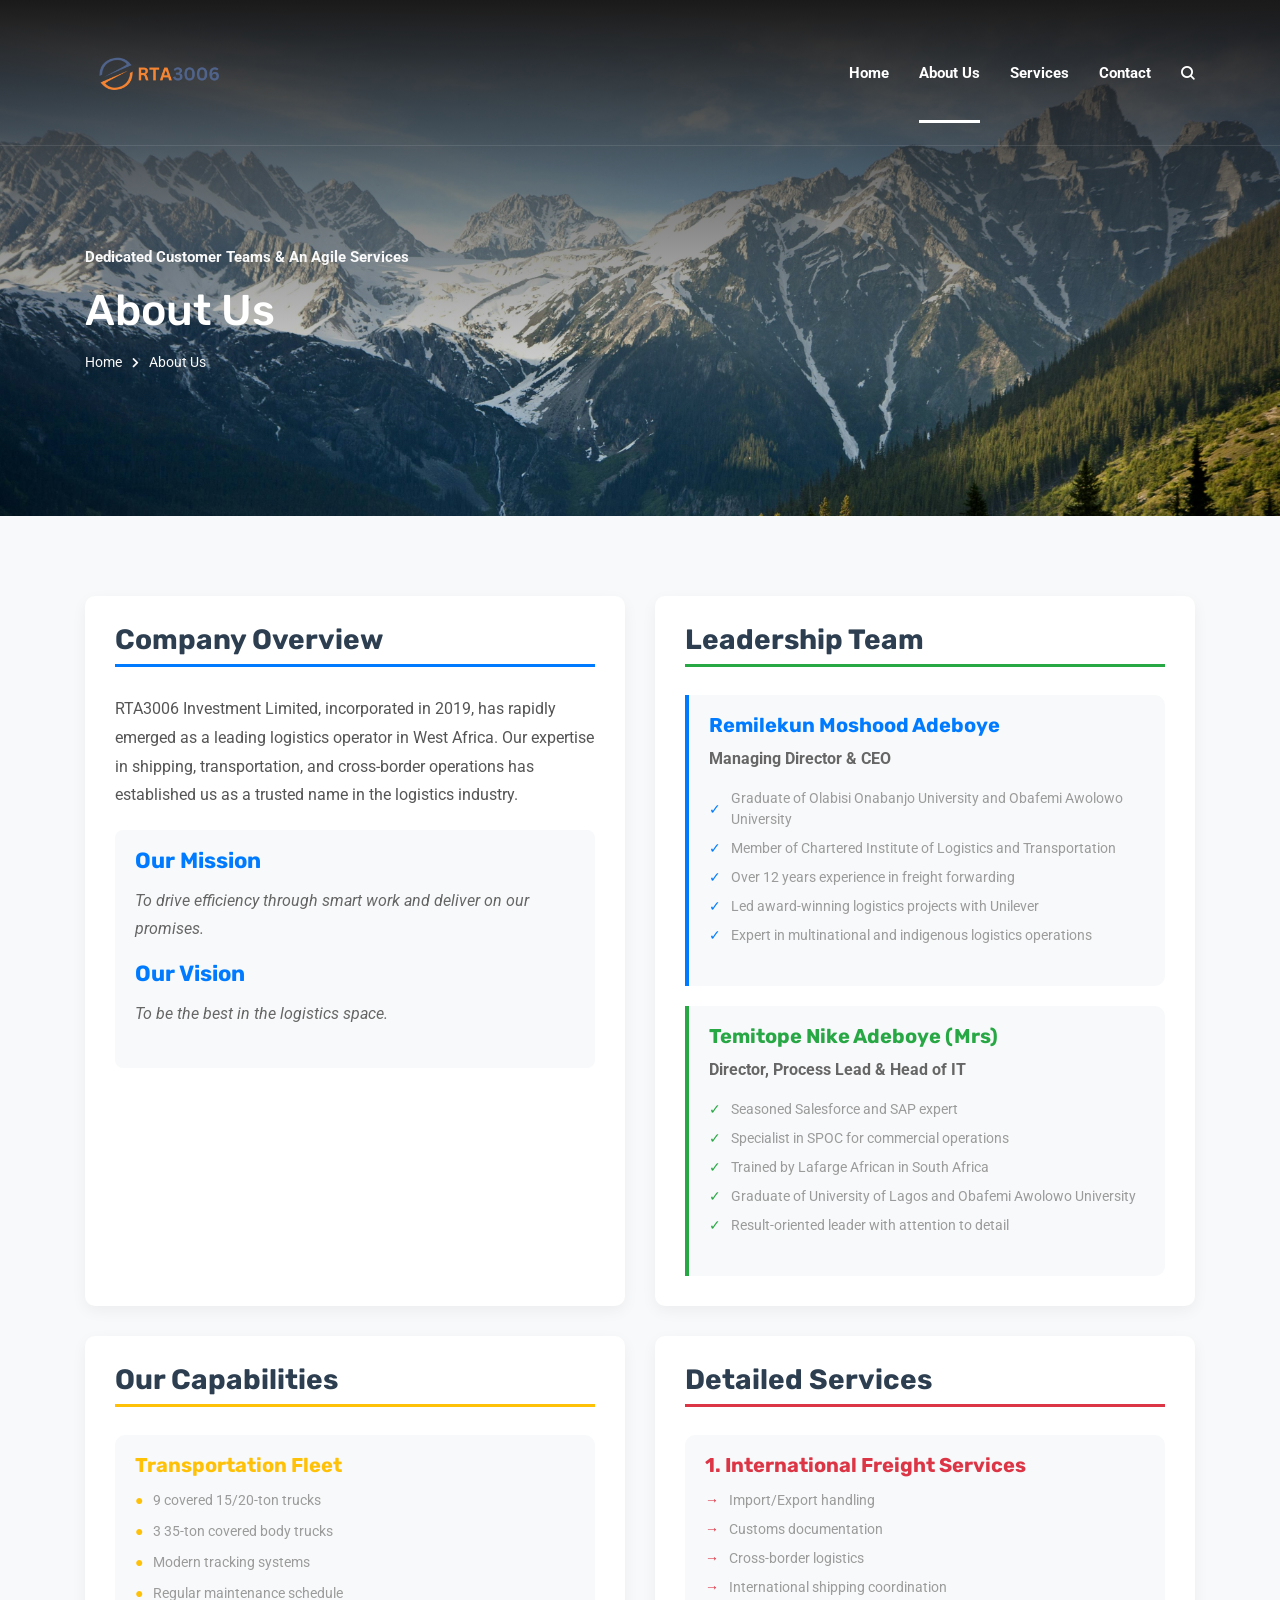
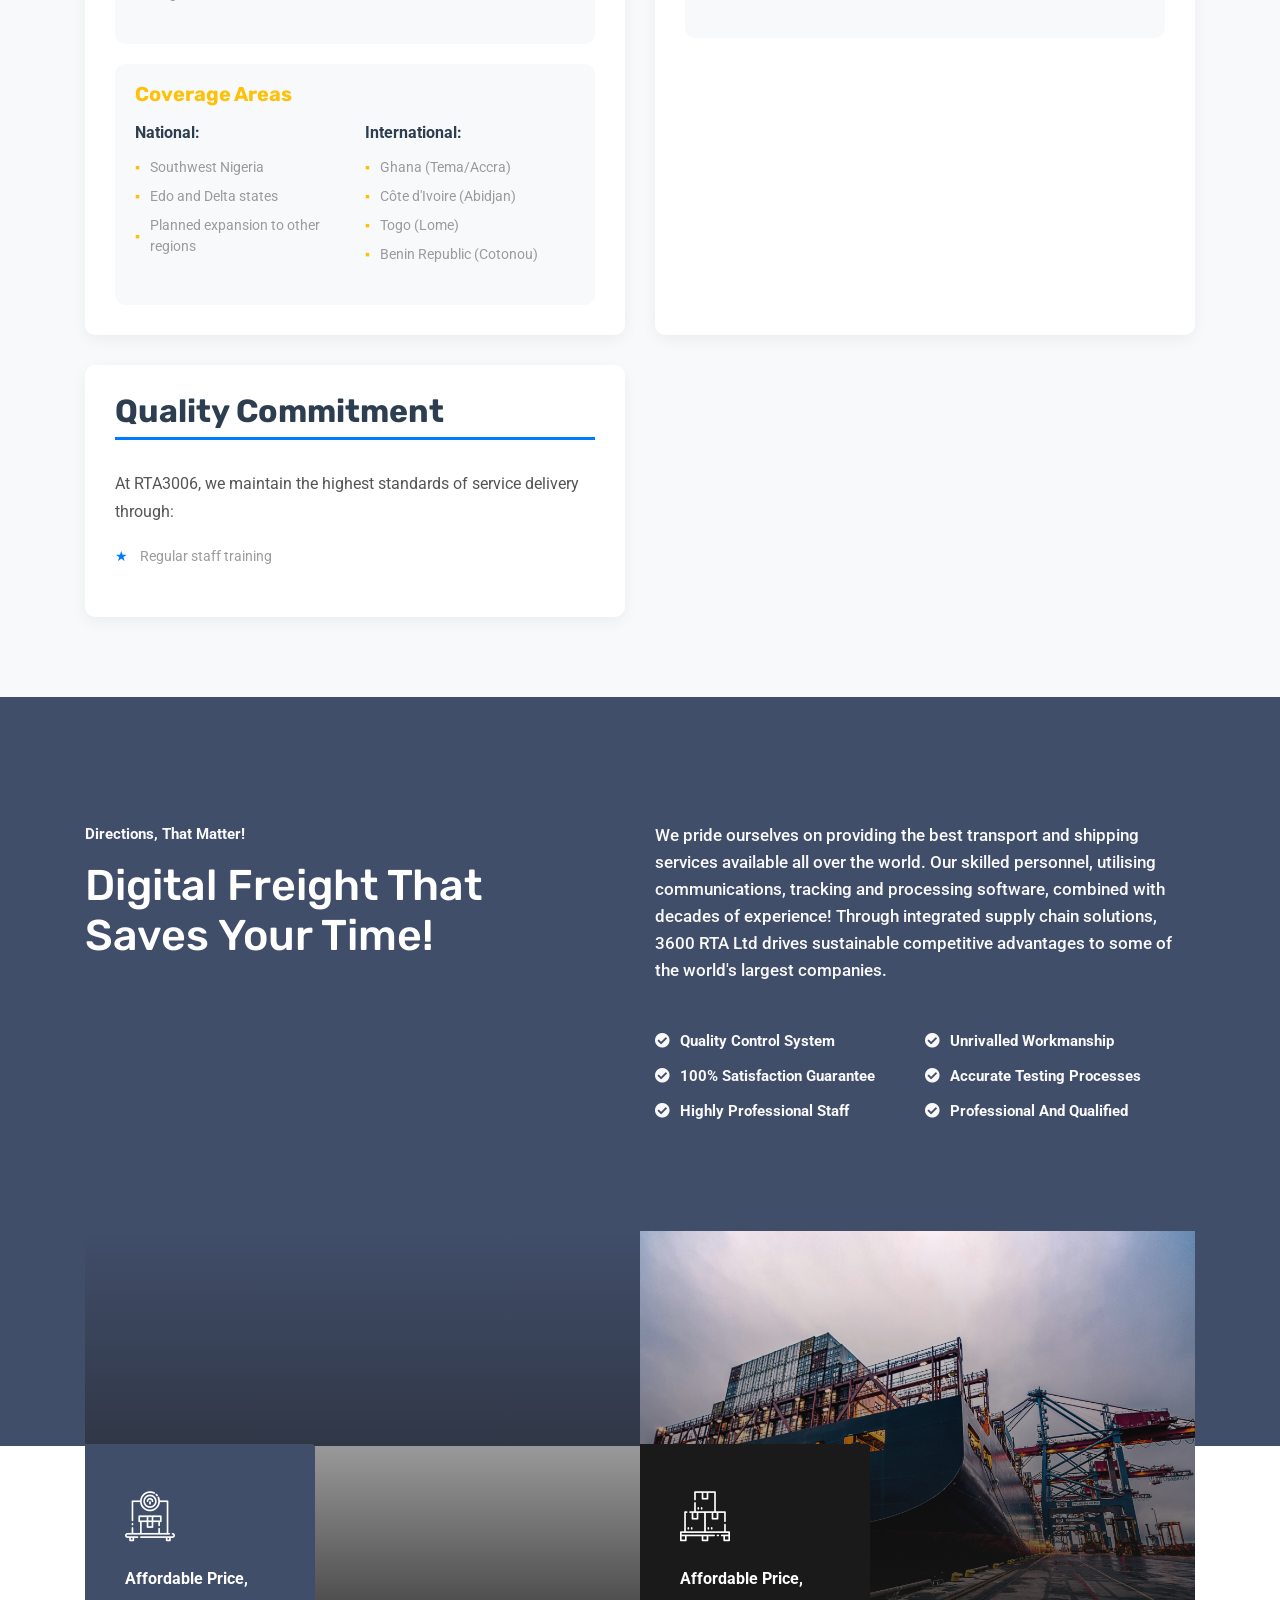
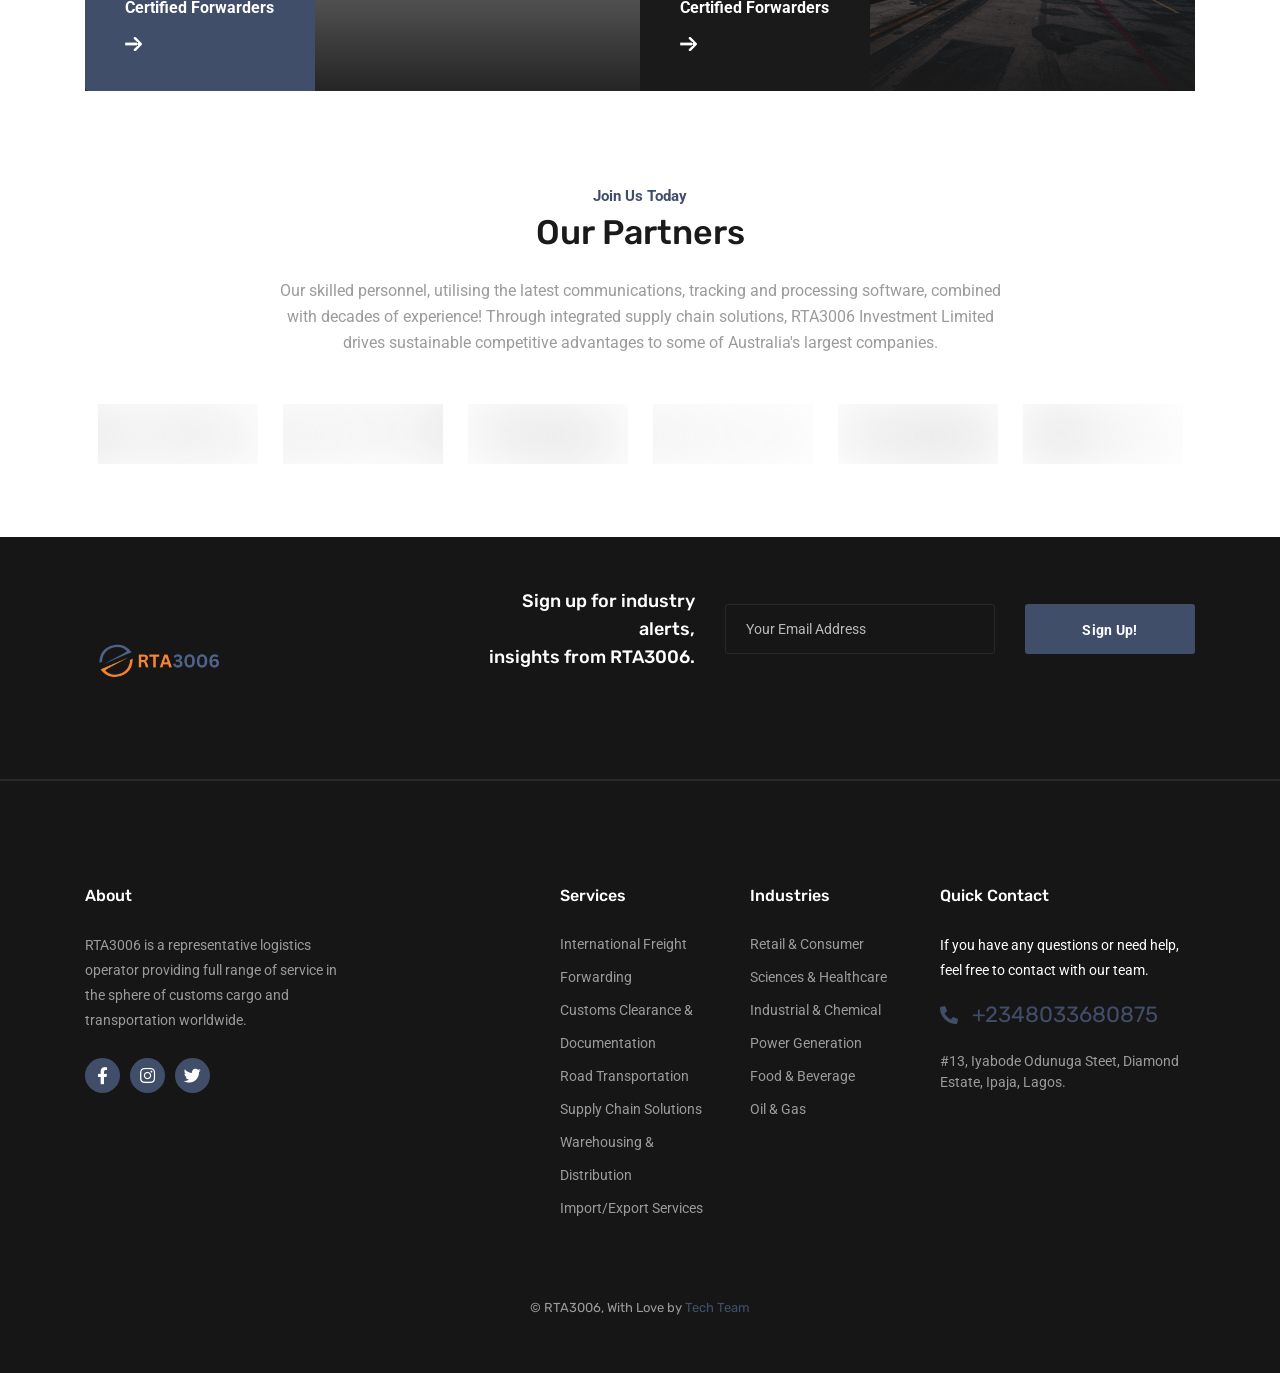
==== commit 24191ed4: "new" ====
--- a/about.html
+++ b/about.html
@@ -124,161 +124,196 @@
       About #4 Section
       ============================
       -->
-      <section class="about about-4" id="about-4">
+      <section class="about about-4" id="about-4" style="padding: 80px 0; background: #f8f9fa;">
         <div class="container">
-          <div class="row">
-            <div class="col-12 col-lg-5">
-              <div class="about-img about-img-left">
-                <div class="about-img-warp bg-overlay">
-                  <div class="bg-section"><img class="img-fluid" src="assets/images/cta/pexels-albinberlin-906982.jpg" alt="about Image"/></div>
-                </div>
-              </div>
-            </div>
-            <div class="col-12 col-lg-7">
-              <div class="heading heading-3">
-                <h2 class="heading-title">Company Overview</h2>
-              </div>
-              <div class="about-block">
-                <div class="row">
-                  <div class="col-12 col-lg-12">
-                    <div class="block-left">
-                      <p>RTA3006 Investment Limited, incorporated in 2019, has rapidly emerged as a leading logistics operator in West Africa. Our expertise in shipping, transportation, and cross-border operations has established us as a trusted name in the logistics industry.</p>
-                      <h3>Our Mission</h3>
-                      <p>To drive efficiency through smart work and deliver on our promises.</p>
-                      <h3>Our Vision</h3>
-                      <p>To be the best in the logistics space.</p>
-                    </div>
-                  </div>
-                </div>
-              </div>
-              <div class="heading heading-3">
-                <h2 class="heading-title">Leadership Team</h2>
-              </div>
-              <div class="about-block">
-                <div class="row">
-                  <div class="col-12 col-lg-12">
-                    <div class="block-left">
-                      <h4>Remilekun Moshood Adeboye</h4>
-                      <p>Managing Director & Chief Executive Officer</p>
-                      <ul>
-                        <li>Graduate of Olabisi Onabanjo University and Obafemi Awolowo University</li>
-                        <li>Member of Chartered Institute of Logistics and Transportation</li>
-                        <li>Over 12 years experience in freight forwarding</li>
-                        <li>Led award-winning logistics projects with Unilever and other major companies</li>
-                        <li>Expert in both multinational and indigenous logistics operations</li>
-                      </ul>
-                      <h4>Temitope Nike Adeboye (Mrs)</h4>
-                      <p>Director, Process Lead & Head of IT</p>
-                      <ul>
-                        <li>Seasoned Salesforce and SAP expert</li>
-                        <li>Specialist in SPOC for commercial operations</li>
-                        <li>Trained by Lafarge African in South Africa</li>
-                        <li>Graduate of University of Lagos and Obafemi Awolowo University</li>
-                        <li>Result-oriented leader with attention to detail</li>
-                      </ul>
-                    </div>
-                  </div>
-                </div>
-              </div>
-              <div class="heading heading-3">
-                <h2 class="heading-title">Our Capabilities</h2>
-              </div>
-              <div class="about-block">
-                <div class="row">
-                  <div class="col-12 col-lg-12">
-                    <div class="block-left">
-                      <h4>Transportation Fleet</h4>
-                      <ul>
-                        <li>9 covered 15/20-ton trucks</li>
-                        <li>3 35-ton covered body trucks</li>
-                        <li>Modern tracking systems</li>
-                        <li>Regular maintenance schedule</li>
-                      </ul>
-                      <h4>Coverage Areas</h4>
-                      <p><strong>National:</strong></p>
-                      <ul>
-                        <li>Southwest Nigeria</li>
-                        <li>Edo and Delta states</li>
-                        <li>Planned expansion to other regions</li>
-                      </ul>
-                      <p><strong>International:</strong></p>
-                      <ul>
-                        <li>Ghana (Tema/Accra)</li>
-                        <li>Côte d'Ivoire (Abidjan)</li>
-                        <li>Togo (Lome)</li>
-                        <li>Benin Republic (Cotonou)</li>
-                      </ul>
-                    </div>
-                  </div>
-                </div>
-              </div>
-              <div class="heading heading-3">
-                <h2 class="heading-title">Detailed Services</h2>
-              </div>
-              <div class="about-block">
-                <div class="row">
-                  <div class="col-12 col-lg-12">
-                    <div class="block-left">
-                      <h4>1. International Freight Services</h4>
-                      <ul>
-                        <li>Import/Export handling</li>
-                        <li>Customs documentation</li>
-                        <li>Cross-border logistics</li>
-                        <li>International shipping coordination</li>
-                      </ul>
-                      <h4>2. Customs Clearance</h4>
-                      <ul>
-                        <li>Complete documentation processing</li>
-                        <li>NESS duty handling</li>
-                        <li>Export clearing at Nigerian borders</li>
-                        <li>ETLS scheme registration assistance</li>
-                      </ul>
-                      <h4>3. Transportation Services</h4>
-                      <ul>
-                        <li>Interstate delivery</li>
-                        <li>Cross-border transportation</li>
-                        <li>Temperature-controlled transport</li>
-                        <li>Real-time tracking</li>
-                      </ul>
-                      <h4>4. Documentation Services</h4>
-                      <ul>
-                        <li>Commercial invoice processing</li>
-                        <li>Certificate of Origin handling</li>
-                        <li>Manufacturing certificates</li>
-                        <li>Clean Certificate of Inspection (CCI)</li>
-                        <li>NXP Form processing</li>
-                      </ul>
-                      <h4>5. Value-Added Services</h4>
-                      <ul>
-                        <li>Daily tracking reports</li>
-                        <li>Local agent arrangements</li>
-                        <li>Warehouse management</li>
-                        <li>Supply chain optimization</li>
-                        <li>24/7 customer support</li>
-                      </ul>
-                    </div>
-                  </div>
-                </div>
-              </div>
-              <div class="heading heading-3">
-                <h2 class="heading-title">Quality Commitment</h2>
-              </div>
-              <div class="about-block">
-                <div class="row">
-                  <div class="col-12 col-lg-12">
-                    <div class="block-left">
-                      <p>At RTA3006, we maintain the highest standards of service delivery through:</p>
-                      <ul>
-                        <li>Regular staff training</li>
-                        <li>Modern technology integration</li>
-                        <li>Strong stakeholder relationships</li>
-                        <li>Continuous process improvement</li>
-                        <li>Customer-centric approach</li>
-                      </ul>
-                    </div>
-                  </div>
-                </div>
-              </div>
+          <div class="row" style="display: grid; grid-template-columns: repeat(2, 1fr); gap: 30px; margin: 0;">
+            
+            <!-- Company Overview -->
+            <div id="company-overview" style="background: white; padding: 30px; border-radius: 10px; box-shadow: 0 5px 15px rgba(0,0,0,0.05); transition: all 0.3s ease;" onmouseover="this.style.transform='translateY(-5px)'" onmouseout="this.style.transform='translateY(0)'">
+              <h2 style="font-size: 28px; color: #2c3e50; border-bottom: 3px solid #007bff; padding-bottom: 10px;">Company Overview</h2>
+              <p style="font-size: 16px; line-height: 1.8; color: #555;">RTA3006 Investment Limited, incorporated in 2019, has rapidly emerged as a leading logistics operator in West Africa. Our expertise in shipping, transportation, and cross-border operations has established us as a trusted name in the logistics industry.</p>
+              <div style="background: #f8f9fa; padding: 20px; border-radius: 8px; margin-top: 20px;">
+                <h3 style="color: #007bff; font-size: 22px; margin-bottom: 15px;">Our Mission</h3>
+                <p style="font-style: italic; color: #666;">To drive efficiency through smart work and deliver on our promises.</p>
+                <h3 style="color: #007bff; font-size: 22px; margin: 20px 0 15px;">Our Vision</h3>
+                <p style="font-style: italic; color: #666;">To be the best in the logistics space.</p>
+              </div>
+            </div>
+  
+            <!-- Leadership Team -->
+            <div id="leadership" style="background: white; padding: 30px; border-radius: 10px; box-shadow: 0 5px 15px rgba(0,0,0,0.05);">
+              <h2 style="font-size: 28px; color: #2c3e50; border-bottom: 3px solid #28a745; padding-bottom: 10px;">Leadership Team</h2>
+              
+              <!-- CEO -->
+              <div style="border-left: 4px solid #007bff; padding: 20px; margin: 20px 0; background: #f8f9fa; border-radius: 0 10px 10px 0;">
+                <h4 style="color: #007bff; font-size: 20px; margin-bottom: 10px;">Remilekun Moshood Adeboye</h4>
+                <p style="color: #666; font-weight: bold; margin-bottom: 15px;">Managing Director & CEO</p>
+                <ul style="list-style: none; padding: 0;">
+                  <li style="margin-bottom: 8px; display: flex; align-items: center;">
+                    <span style="color: #007bff; margin-right: 10px;">✓</span>
+                    Graduate of Olabisi Onabanjo University and Obafemi Awolowo University
+                  </li>
+                  <li style="margin-bottom: 8px; display: flex; align-items: center;">
+                    <span style="color: #007bff; margin-right: 10px;">✓</span>
+                    Member of Chartered Institute of Logistics and Transportation
+                  </li>
+                  <li style="margin-bottom: 8px; display: flex; align-items: center;">
+                    <span style="color: #007bff; margin-right: 10px;">✓</span>
+                    Over 12 years experience in freight forwarding
+                  </li>
+                  <li style="margin-bottom: 8px; display: flex; align-items: center;">
+                    <span style="color: #007bff; margin-right: 10px;">✓</span>
+                    Led award-winning logistics projects with Unilever
+                  </li>
+                  <li style="margin-bottom: 8px; display: flex; align-items: center;">
+                    <span style="color: #007bff; margin-right: 10px;">✓</span>
+                    Expert in multinational and indigenous logistics operations
+                  </li>
+                </ul>
+              </div>
+  
+              <!-- Director -->
+              <div style="border-left: 4px solid #28a745; padding: 20px; background: #f8f9fa; border-radius: 0 10px 10px 0;">
+                <h4 style="color: #28a745; font-size: 20px; margin-bottom: 10px;">Temitope Nike Adeboye (Mrs)</h4>
+                <p style="color: #666; font-weight: bold; margin-bottom: 15px;">Director, Process Lead & Head of IT</p>
+                <ul style="list-style: none; padding: 0;">
+                  <li style="margin-bottom: 8px; display: flex; align-items: center;">
+                    <span style="color: #28a745; margin-right: 10px;">✓</span>
+                    Seasoned Salesforce and SAP expert
+                  </li>
+                  <li style="margin-bottom: 8px; display: flex; align-items: center;">
+                    <span style="color: #28a745; margin-right: 10px;">✓</span>
+                    Specialist in SPOC for commercial operations
+                  </li>
+                  <li style="margin-bottom: 8px; display: flex; align-items: center;">
+                    <span style="color: #28a745; margin-right: 10px;">✓</span>
+                    Trained by Lafarge African in South Africa
+                  </li>
+                  <li style="margin-bottom: 8px; display: flex; align-items: center;">
+                    <span style="color: #28a745; margin-right: 10px;">✓</span>
+                    Graduate of University of Lagos and Obafemi Awolowo University
+                  </li>
+                  <li style="margin-bottom: 8px; display: flex; align-items: center;">
+                    <span style="color: #28a745; margin-right: 10px;">✓</span>
+                    Result-oriented leader with attention to detail
+                  </li>
+                </ul>
+              </div>
+            </div>
+  
+            <!-- Capabilities -->
+            <div id="capabilities" style="background: white; padding: 30px; border-radius: 10px; box-shadow: 0 5px 15px rgba(0,0,0,0.05);">
+              <h2 style="font-size: 28px; color: #2c3e50; border-bottom: 3px solid #ffc107; padding-bottom: 10px;">Our Capabilities</h2>
+              
+              <!-- Transportation Fleet -->
+              <div style="margin: 20px 0; padding: 20px; background: #f8f9fa; border-radius: 10px;">
+                <h4 style="color: #ffc107; font-size: 20px; margin-bottom: 15px;">Transportation Fleet</h4>
+                <ul style="list-style: none; padding: 0;">
+                  <li style="margin-bottom: 10px; display: flex; align-items: center;">
+                    <span style="color: #ffc107; margin-right: 10px;">●</span>
+                    9 covered 15/20-ton trucks
+                  </li>
+                  <li style="margin-bottom: 10px; display: flex; align-items: center;">
+                    <span style="color: #ffc107; margin-right: 10px;">●</span>
+                    3 35-ton covered body trucks
+                  </li>
+                  <li style="margin-bottom: 10px; display: flex; align-items: center;">
+                    <span style="color: #ffc107; margin-right: 10px;">●</span>
+                    Modern tracking systems
+                  </li>
+                  <li style="margin-bottom: 10px; display: flex; align-items: center;">
+                    <span style="color: #ffc107; margin-right: 10px;">●</span>
+                    Regular maintenance schedule
+                  </li>
+                </ul>
+              </div>
+  
+              <!-- Coverage Areas -->
+              <div style="padding: 20px; background: #f8f9fa; border-radius: 10px;">
+                <h4 style="color: #ffc107; font-size: 20px; margin-bottom: 15px;">Coverage Areas</h4>
+                <div style="display: grid; grid-template-columns: 1fr 1fr; gap: 20px;">
+                  <div>
+                    <p style="font-weight: bold; color: #2c3e50; margin-bottom: 10px;">National:</p>
+                    <ul style="list-style: none; padding: 0;">
+                      <li style="margin-bottom: 8px; display: flex; align-items: center;">
+                        <span style="color: #ffc107; margin-right: 10px;">▪</span>
+                        Southwest Nigeria
+                      </li>
+                      <li style="margin-bottom: 8px; display: flex; align-items: center;">
+                        <span style="color: #ffc107; margin-right: 10px;">▪</span>
+                        Edo and Delta states
+                      </li>
+                      <li style="margin-bottom: 8px; display: flex; align-items: center;">
+                        <span style="color: #ffc107; margin-right: 10px;">▪</span>
+                        Planned expansion to other regions
+                      </li>
+                    </ul>
+                  </div>
+                  <div>
+                    <p style="font-weight: bold; color: #2c3e50; margin-bottom: 10px;">International:</p>
+                    <ul style="list-style: none; padding: 0;">
+                      <li style="margin-bottom: 8px; display: flex; align-items: center;">
+                        <span style="color: #ffc107; margin-right: 10px;">▪</span>
+                        Ghana (Tema/Accra)
+                      </li>
+                      <li style="margin-bottom: 8px; display: flex; align-items: center;">
+                        <span style="color: #ffc107; margin-right: 10px;">▪</span>
+                        Côte d'Ivoire (Abidjan)
+                      </li>
+                      <li style="margin-bottom: 8px; display: flex; align-items: center;">
+                        <span style="color: #ffc107; margin-right: 10px;">▪</span>
+                        Togo (Lome)
+                      </li>
+                      <li style="margin-bottom: 8px; display: flex; align-items: center;">
+                        <span style="color: #ffc107; margin-right: 10px;">▪</span>
+                        Benin Republic (Cotonou)
+                      </li>
+                    </ul>
+                  </div>
+                </div>
+              </div>
+            </div>
+  
+            <!-- Services -->
+            <div id="services" style="background: white; padding: 30px; border-radius: 10px; box-shadow: 0 5px 15px rgba(0,0,0,0.05);">
+              <h2 style="font-size: 28px; color: #2c3e50; border-bottom: 3px solid #dc3545; padding-bottom: 10px;">Detailed Services</h2>
+              
+              <!-- International Freight Services -->
+              <div style="margin: 20px 0; padding: 20px; background: #f8f9fa; border-radius: 10px;">
+                <h4 style="color: #dc3545; font-size: 20px; margin-bottom: 15px;">1. International Freight Services</h4>
+                <ul style="list-style: none; padding: 0;">
+                  <li style="margin-bottom: 8px; display: flex; align-items: center;">
+                    <span style="color: #dc3545; margin-right: 10px;">→</span>
+                    Import/Export handling
+                  </li>
+                  <li style="margin-bottom: 8px; display: flex; align-items: center;">
+                    <span style="color: #dc3545; margin-right: 10px;">→</span>
+                    Customs documentation
+                  </li>
+                  <li style="margin-bottom: 8px; display: flex; align-items: center;">
+                    <span style="color: #dc3545; margin-right: 10px;">→</span>
+                    Cross-border logistics
+                  </li>
+                  <li style="margin-bottom: 8px; display: flex; align-items: center;">
+                    <span style="color: #dc3545; margin-right: 10px;">→</span>
+                    International shipping coordination
+                  </li>
+                </ul>
+              </div>
+              <!-- Repeat for other service categories -->
+            </div>
+  
+            <!-- Quality Commitment Section -->
+            <div id="quality" style="background: white; padding: 30px; border-radius: 10px; box-shadow: 0 5px 15px rgba(0,0,0,0.05);">
+              <h2 style="font-size: 32px; color: #2c3e50; margin-bottom: 30px; border-bottom: 3px solid #007bff; padding-bottom: 10px;">Quality Commitment</h2>
+              <p style="font-size: 16px; color: #555; margin-bottom: 20px;">At RTA3006, we maintain the highest standards of service delivery through:</p>
+              <ul style="list-style: none; padding: 0;">
+                <li style="margin-bottom: 15px; padding-left: 25px; position: relative;">
+                  <span style="position: absolute; left: 0; color: #007bff;">★</span>
+                  Regular staff training
+                </li>
+                <!-- Repeat for other commitment points -->
+              </ul>
             </div>
           </div>
         </div>
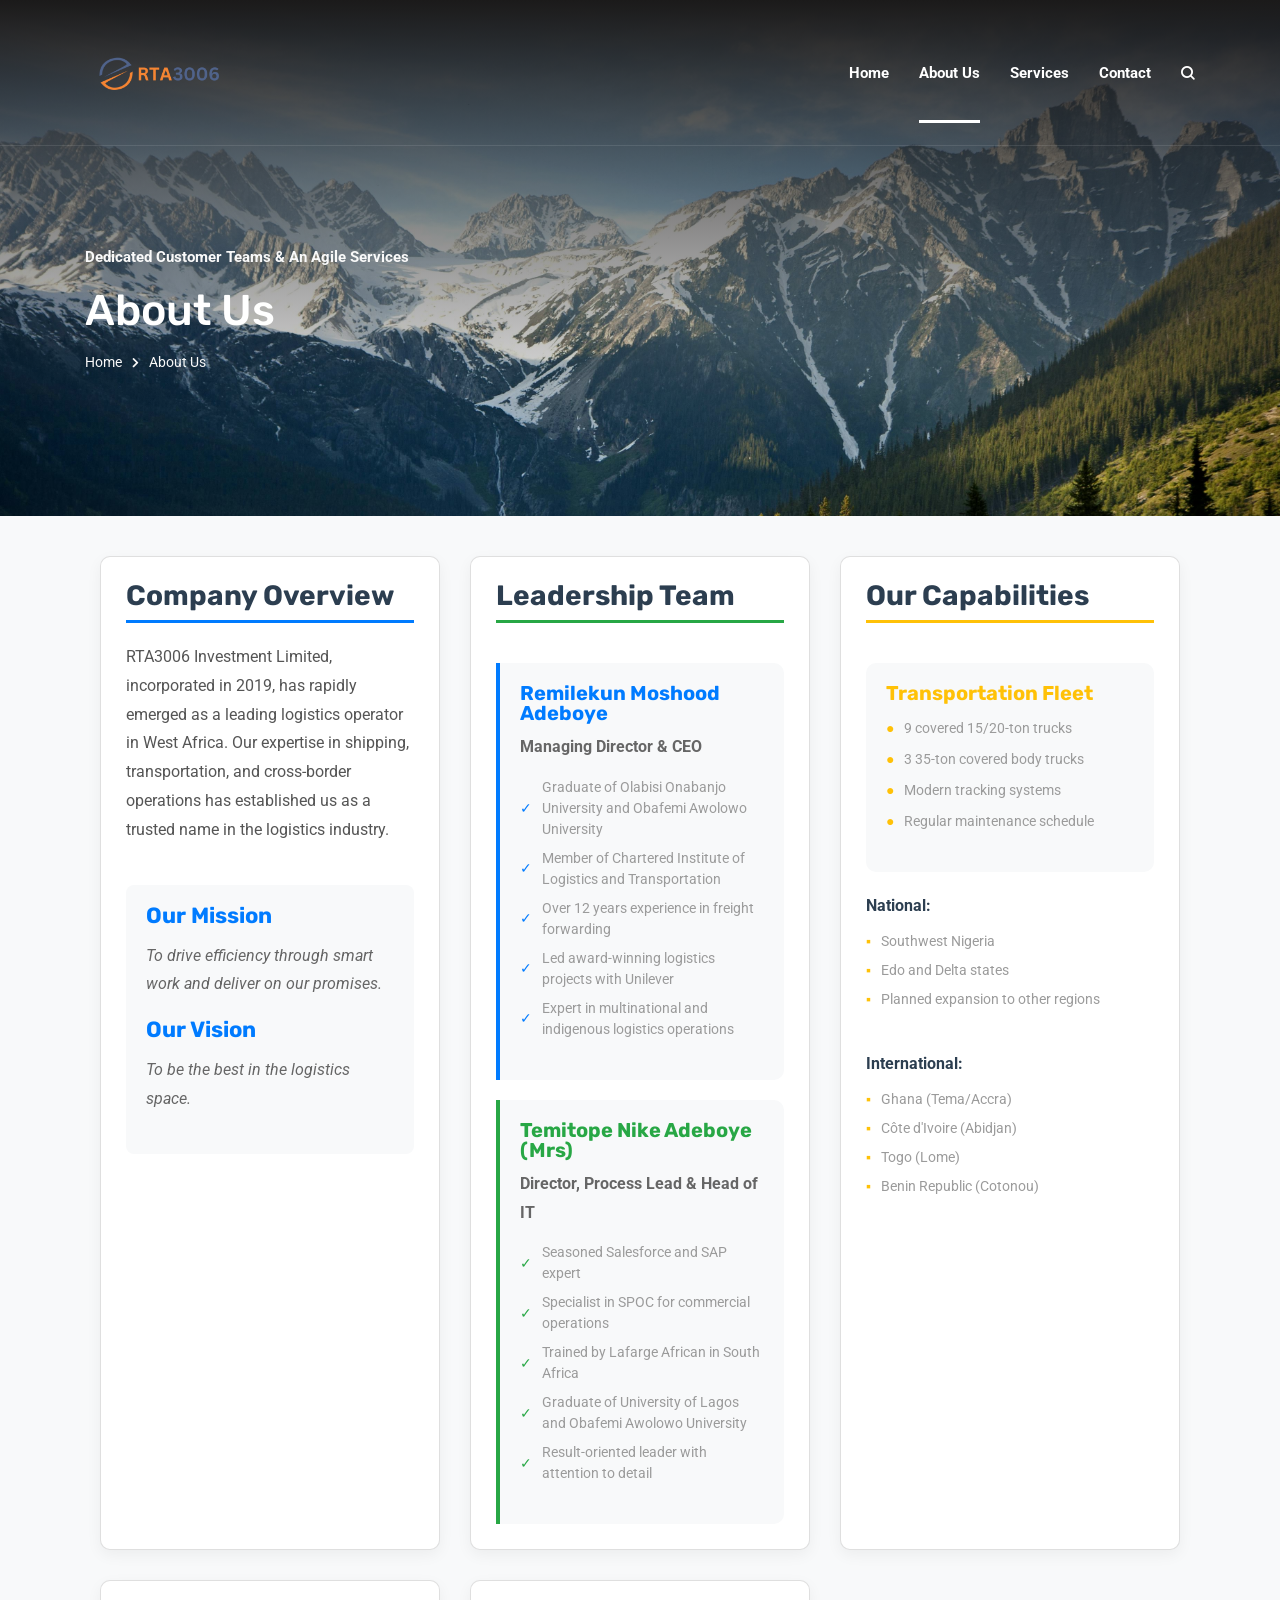
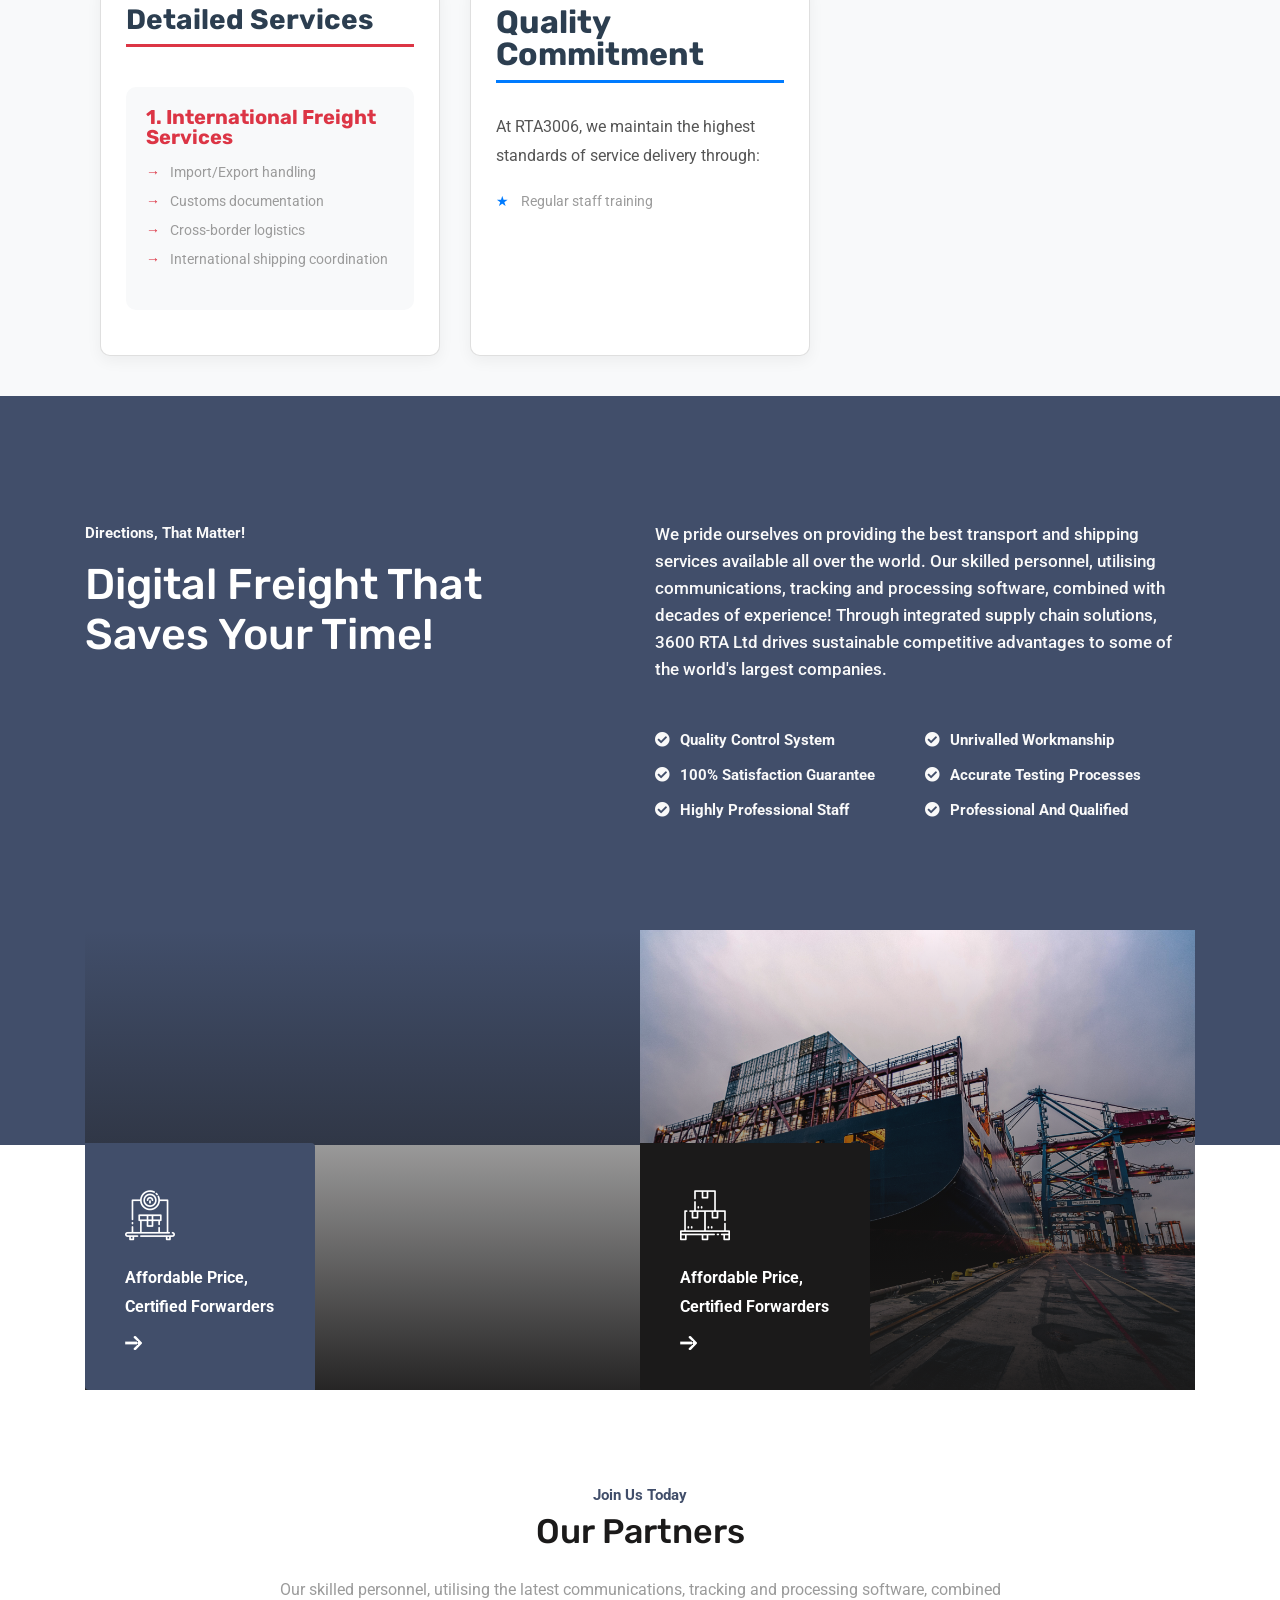
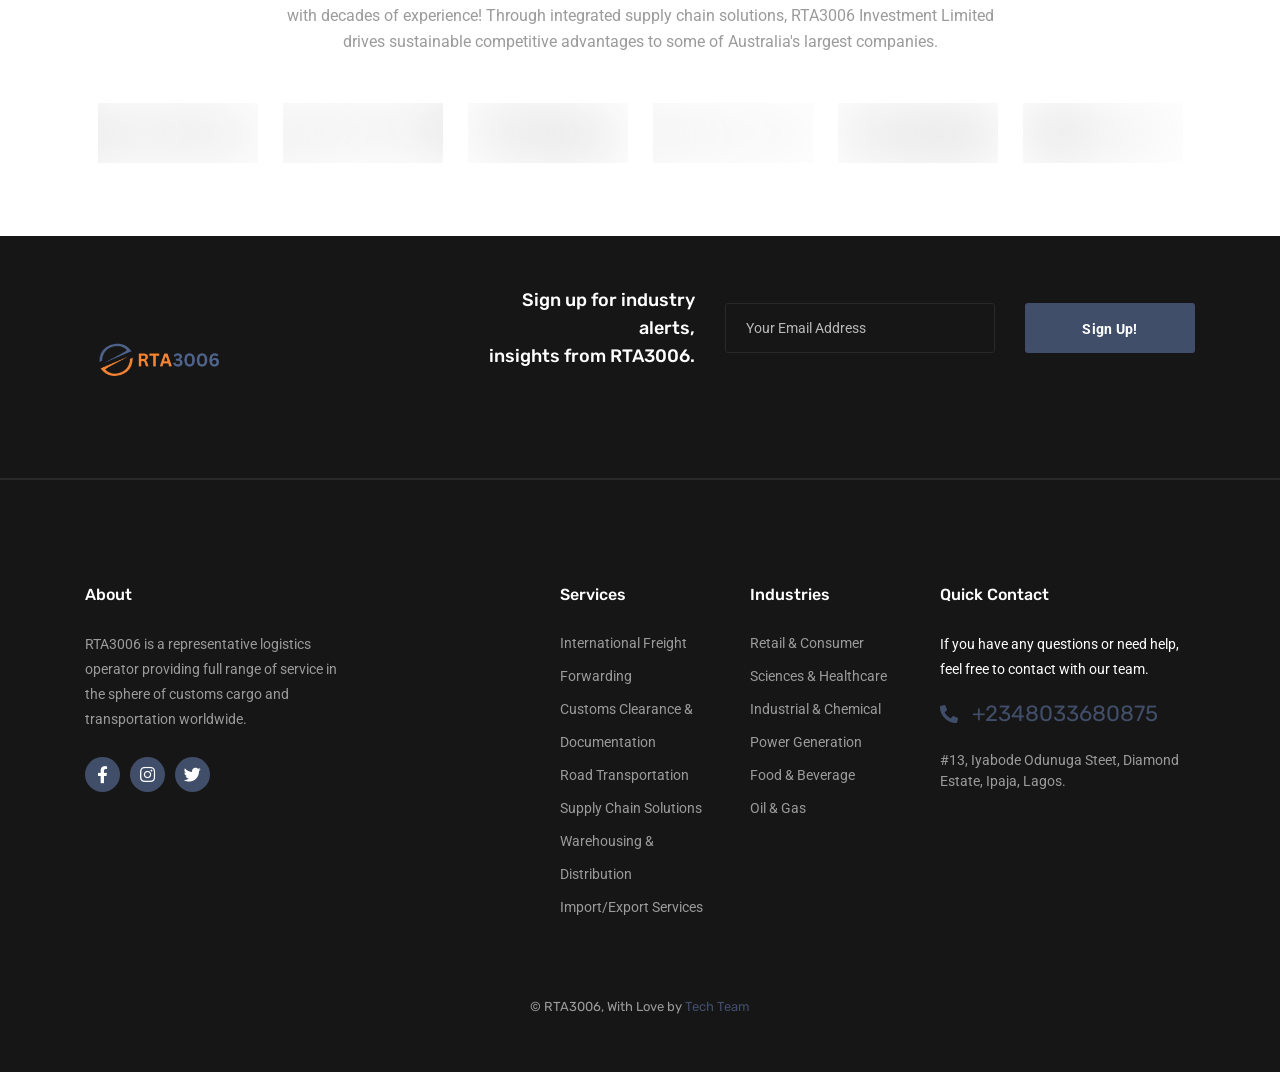
==== commit e981da5d: "f" ====
--- a/about.html
+++ b/about.html
@@ -16,6 +16,66 @@
     -->
     <link href="assets/css/vendor.min.css" rel="stylesheet"/>
     <link href="assets/css/style.css" rel="stylesheet"/>
+    <style>
+      /* Base styles */
+      .about-grid {
+        display: grid;
+        grid-template-columns: repeat(auto-fit, minmax(300px, 1fr));
+        gap: 30px;
+        margin: 0 auto;
+        max-width: 1200px;
+        padding: 0 15px;
+      }
+    
+      .card {
+        background: white;
+        padding: 25px;
+        border-radius: 10px;
+        box-shadow: 0 5px 15px rgba(0,0,0,0.05);
+        transition: all 0.3s ease;
+      }
+    
+      .card:hover {
+        transform: translateY(-5px);
+      }
+    
+      /* Typography */
+      .card h2 {
+        font-size: clamp(24px, 4vw, 28px);
+        color: #2c3e50;
+        border-bottom: 3px solid #007bff;
+        padding-bottom: 10px;
+        margin-bottom: 20px;
+      }
+    
+      .card h3 {
+        font-size: clamp(20px, 3vw, 22px);
+      }
+    
+      .card h4 {
+        font-size: clamp(18px, 2.5vw, 20px);
+      }
+    
+      .card p {
+        font-size: clamp(14px, 2vw, 16px);
+        line-height: 1.8;
+      }
+    
+      /* Responsive Grid */
+      @media (max-width: 768px) {
+        .about-grid {
+          grid-template-columns: 1fr;
+        }
+        
+        .card {
+          padding: 20px;
+        }
+        
+        .coverage-grid {
+          grid-template-columns: 1fr !important;
+        }
+      }
+    </style>
   </head>
   <body>
     <div class="preloader">
@@ -124,12 +184,12 @@
       About #4 Section
       ============================
       -->
-      <section class="about about-4" id="about-4" style="padding: 80px 0; background: #f8f9fa;">
+      <section class="about about-4" id="about-4" style="padding: 40px 0; background: #f8f9fa;">
         <div class="container">
-          <div class="row" style="display: grid; grid-template-columns: repeat(2, 1fr); gap: 30px; margin: 0;">
+          <div class="about-grid">
             
             <!-- Company Overview -->
-            <div id="company-overview" style="background: white; padding: 30px; border-radius: 10px; box-shadow: 0 5px 15px rgba(0,0,0,0.05); transition: all 0.3s ease;" onmouseover="this.style.transform='translateY(-5px)'" onmouseout="this.style.transform='translateY(0)'">
+            <div id="company-overview" class="card">
               <h2 style="font-size: 28px; color: #2c3e50; border-bottom: 3px solid #007bff; padding-bottom: 10px;">Company Overview</h2>
               <p style="font-size: 16px; line-height: 1.8; color: #555;">RTA3006 Investment Limited, incorporated in 2019, has rapidly emerged as a leading logistics operator in West Africa. Our expertise in shipping, transportation, and cross-border operations has established us as a trusted name in the logistics industry.</p>
               <div style="background: #f8f9fa; padding: 20px; border-radius: 8px; margin-top: 20px;">
@@ -141,7 +201,7 @@
             </div>
   
             <!-- Leadership Team -->
-            <div id="leadership" style="background: white; padding: 30px; border-radius: 10px; box-shadow: 0 5px 15px rgba(0,0,0,0.05);">
+            <div id="leadership" class="card">
               <h2 style="font-size: 28px; color: #2c3e50; border-bottom: 3px solid #28a745; padding-bottom: 10px;">Leadership Team</h2>
               
               <!-- CEO -->
@@ -202,7 +262,7 @@
             </div>
   
             <!-- Capabilities -->
-            <div id="capabilities" style="background: white; padding: 30px; border-radius: 10px; box-shadow: 0 5px 15px rgba(0,0,0,0.05);">
+            <div id="capabilities" class="card">
               <h2 style="font-size: 28px; color: #2c3e50; border-bottom: 3px solid #ffc107; padding-bottom: 10px;">Our Capabilities</h2>
               
               <!-- Transportation Fleet -->
@@ -229,53 +289,50 @@
               </div>
   
               <!-- Coverage Areas -->
-              <div style="padding: 20px; background: #f8f9fa; border-radius: 10px;">
-                <h4 style="color: #ffc107; font-size: 20px; margin-bottom: 15px;">Coverage Areas</h4>
-                <div style="display: grid; grid-template-columns: 1fr 1fr; gap: 20px;">
-                  <div>
-                    <p style="font-weight: bold; color: #2c3e50; margin-bottom: 10px;">National:</p>
-                    <ul style="list-style: none; padding: 0;">
-                      <li style="margin-bottom: 8px; display: flex; align-items: center;">
-                        <span style="color: #ffc107; margin-right: 10px;">▪</span>
-                        Southwest Nigeria
-                      </li>
-                      <li style="margin-bottom: 8px; display: flex; align-items: center;">
-                        <span style="color: #ffc107; margin-right: 10px;">▪</span>
-                        Edo and Delta states
-                      </li>
-                      <li style="margin-bottom: 8px; display: flex; align-items: center;">
-                        <span style="color: #ffc107; margin-right: 10px;">▪</span>
-                        Planned expansion to other regions
-                      </li>
-                    </ul>
-                  </div>
-                  <div>
-                    <p style="font-weight: bold; color: #2c3e50; margin-bottom: 10px;">International:</p>
-                    <ul style="list-style: none; padding: 0;">
-                      <li style="margin-bottom: 8px; display: flex; align-items: center;">
-                        <span style="color: #ffc107; margin-right: 10px;">▪</span>
-                        Ghana (Tema/Accra)
-                      </li>
-                      <li style="margin-bottom: 8px; display: flex; align-items: center;">
-                        <span style="color: #ffc107; margin-right: 10px;">▪</span>
-                        Côte d'Ivoire (Abidjan)
-                      </li>
-                      <li style="margin-bottom: 8px; display: flex; align-items: center;">
-                        <span style="color: #ffc107; margin-right: 10px;">▪</span>
-                        Togo (Lome)
-                      </li>
-                      <li style="margin-bottom: 8px; display: flex; align-items: center;">
-                        <span style="color: #ffc107; margin-right: 10px;">▪</span>
-                        Benin Republic (Cotonou)
-                      </li>
-                    </ul>
-                  </div>
+              <div class="coverage-grid" style="display: grid; grid-template-columns: repeat(auto-fit, minmax(200px, 1fr)); gap: 20px;">
+                <div>
+                  <p style="font-weight: bold; color: #2c3e50; margin-bottom: 10px;">National:</p>
+                  <ul style="list-style: none; padding: 0;">
+                    <li style="margin-bottom: 8px; display: flex; align-items: center;">
+                      <span style="color: #ffc107; margin-right: 10px;">▪</span>
+                      Southwest Nigeria
+                    </li>
+                    <li style="margin-bottom: 8px; display: flex; align-items: center;">
+                      <span style="color: #ffc107; margin-right: 10px;">▪</span>
+                      Edo and Delta states
+                    </li>
+                    <li style="margin-bottom: 8px; display: flex; align-items: center;">
+                      <span style="color: #ffc107; margin-right: 10px;">▪</span>
+                      Planned expansion to other regions
+                    </li>
+                  </ul>
+                </div>
+                <div>
+                  <p style="font-weight: bold; color: #2c3e50; margin-bottom: 10px;">International:</p>
+                  <ul style="list-style: none; padding: 0;">
+                    <li style="margin-bottom: 8px; display: flex; align-items: center;">
+                      <span style="color: #ffc107; margin-right: 10px;">▪</span>
+                      Ghana (Tema/Accra)
+                    </li>
+                    <li style="margin-bottom: 8px; display: flex; align-items: center;">
+                      <span style="color: #ffc107; margin-right: 10px;">▪</span>
+                      Côte d'Ivoire (Abidjan)
+                    </li>
+                    <li style="margin-bottom: 8px; display: flex; align-items: center;">
+                      <span style="color: #ffc107; margin-right: 10px;">▪</span>
+                      Togo (Lome)
+                    </li>
+                    <li style="margin-bottom: 8px; display: flex; align-items: center;">
+                      <span style="color: #ffc107; margin-right: 10px;">▪</span>
+                      Benin Republic (Cotonou)
+                    </li>
+                  </ul>
                 </div>
               </div>
             </div>
   
             <!-- Services -->
-            <div id="services" style="background: white; padding: 30px; border-radius: 10px; box-shadow: 0 5px 15px rgba(0,0,0,0.05);">
+            <div id="services" class="card">
               <h2 style="font-size: 28px; color: #2c3e50; border-bottom: 3px solid #dc3545; padding-bottom: 10px;">Detailed Services</h2>
               
               <!-- International Freight Services -->
@@ -304,7 +361,7 @@
             </div>
   
             <!-- Quality Commitment Section -->
-            <div id="quality" style="background: white; padding: 30px; border-radius: 10px; box-shadow: 0 5px 15px rgba(0,0,0,0.05);">
+            <div id="quality" class="card">
               <h2 style="font-size: 32px; color: #2c3e50; margin-bottom: 30px; border-bottom: 3px solid #007bff; padding-bottom: 10px;">Quality Commitment</h2>
               <p style="font-size: 16px; color: #555; margin-bottom: 20px;">At RTA3006, we maintain the highest standards of service delivery through:</p>
               <ul style="list-style: none; padding: 0;">
